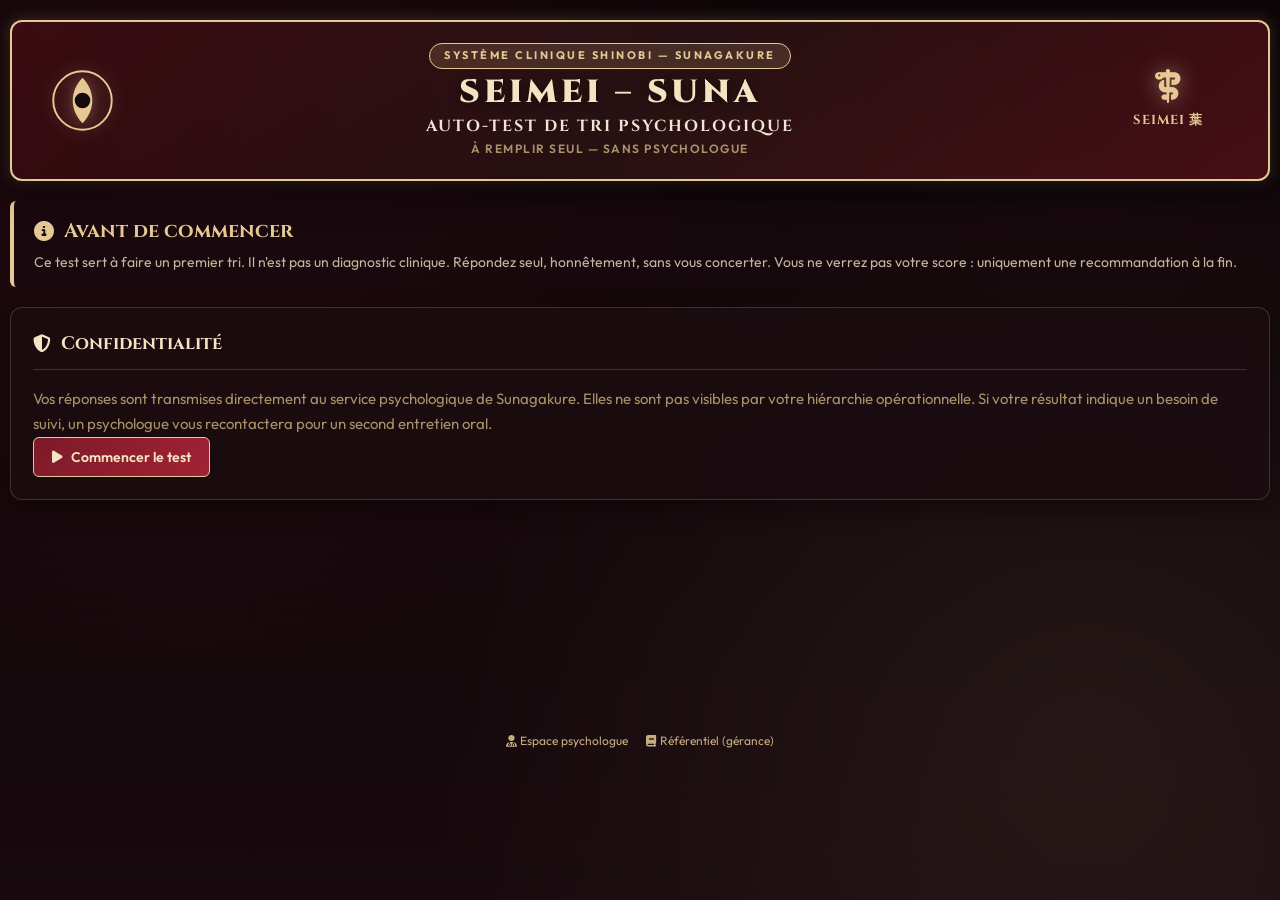
==== auto-test.html @ 380cca5c "Ajoute l'auto-test patient, l'historique base de données et le référentiel gérance Nouveau barème 6 " ====
<!DOCTYPE html>
<html lang="fr">
<head>
    <meta charset="UTF-8">
    <meta name="viewport" content="width=device-width, initial-scale=1.0">
    <title>SEIMEI - SUNA | Auto-test Psychologique</title>
    <meta name="description" content="Auto-test de tri psychologique — à remplir seul, sans psychologue, avant une éventuelle évaluation clinique complète.">

    <!-- Google Fonts -->
    <link rel="preconnect" href="https://fonts.googleapis.com">
    <link rel="preconnect" href="https://fonts.gstatic.com" crossorigin>
    <link href="https://fonts.googleapis.com/css2?family=Cinzel:wght@500;700;900&family=Outfit:wght@300;400;500;600;700&family=JetBrains+Mono:wght@400;600&display=swap" rel="stylesheet">

    <!-- FontAwesome for Icons -->
    <link rel="stylesheet" href="https://cdnjs.cloudflare.com/ajax/libs/font-awesome/6.4.0/css/all.min.css">

    <!-- App CSS -->
    <link rel="stylesheet" href="style.css">
</head>
<body>

    <div class="app-container">
        <!-- Top Institutional Header -->
        <header class="main-header" id="header">
            <div class="header-emblem left">
                <svg viewBox="0 0 100 100" class="emblem-svg">
                    <circle cx="50" cy="50" r="45" fill="none" stroke="currentColor" stroke-width="3"/>
                    <path d="M50 15 C 30 35, 30 65, 50 85 C 70 65, 70 35, 50 15 Z" fill="currentColor"/>
                    <circle cx="50" cy="50" r="12" fill="#14090c"/>
                </svg>
            </div>

            <div class="header-titles">
                <div class="badge-institutional">SYSTÈME CLINIQUE SHINOBI — SUNAGAKURE</div>
                <h1 class="header-main-title">SEIMEI – SUNA</h1>
                <h2 class="header-sub-title">AUTO-TEST DE TRI PSYCHOLOGIQUE</h2>
                <div class="header-subtitle-tag">À REMPLIR SEUL — SANS PSYCHOLOGUE</div>
            </div>

            <div class="header-emblem right">
                <i class="fa-solid fa-staff-snake medical-caduceus"></i>
                <span class="emblem-tag">SEIMEI 葉</span>
            </div>
        </header>

        <main class="content-area">

            <!-- ÉTAPE 0 : PRÉSENTATION -->
            <section id="at-step-intro" class="tab-pane active">
                <div class="pane-header">
                    <h2><i class="fa-solid fa-circle-info"></i> Avant de commencer</h2>
                    <p>Ce test sert à faire un premier tri. Il n'est pas un diagnostic clinique. Répondez seul, honnêtement, sans vous concerter. Vous ne verrez pas votre score : uniquement une recommandation à la fin.</p>
                </div>
                <div class="card card-glass">
                    <div class="card-title"><i class="fa-solid fa-shield-halved"></i> Confidentialité</div>
                    <p style="line-height:1.7; color: var(--sand-dim);">
                        Vos réponses sont transmises directement au service psychologique de Sunagakure. Elles ne sont
                        pas visibles par votre hiérarchie opérationnelle. Si votre résultat indique un besoin de suivi,
                        un psychologue vous recontactera pour un second entretien oral.
                    </p>
                    <button type="button" class="btn btn-primary margin-top-md" id="at-btn-start">
                        <i class="fa-solid fa-play"></i> Commencer le test
                    </button>
                </div>
            </section>

            <!-- ÉTAPE 1 : IDENTITÉ -->
            <section id="at-step-identity" class="tab-pane">
                <div class="pane-header">
                    <h2><i class="fa-solid fa-id-card"></i> Vos informations</h2>
                    <p>Ces informations permettent au service psychologique de vous recontacter si nécessaire.</p>
                </div>
                <div class="card card-glass">
                    <form id="at-form-identity" class="form-grid">
                        <div class="form-group">
                            <label for="at-name">Nom & Prénom du Shinobi <span class="required">*</span></label>
                            <input type="text" id="at-name" placeholder="Ex: Gaara du Désert" required>
                        </div>
                        <div class="form-group">
                            <label for="at-grade">Grade Actuel <span class="required">*</span></label>
                            <select id="at-grade" required>
                                <option value="Genin">Genin</option>
                                <option value="Genin Confirmé">Genin Confirmé</option>
                                <option value="Chunin" selected>Chunin</option>
                                <option value="Konin">Konin</option>
                                <option value="Tokubetsu Jonin">Tokubetsu Jonin</option>
                                <option value="Jonin">Jonin</option>
                            </select>
                        </div>
                        <div class="form-group">
                            <label for="at-age">Âge</label>
                            <input type="number" id="at-age" min="10" max="80" value="19">
                        </div>
                        <div class="form-group">
                            <label for="at-gender">Sexe</label>
                            <select id="at-gender">
                                <option value="M">Masculin (M)</option>
                                <option value="F">Féminin (F)</option>
                                <option value="Autre">Autre / Non spécifié</option>
                            </select>
                        </div>
                    </form>
                    <button type="button" class="btn btn-primary margin-top-md" id="at-btn-to-criteria">
                        <i class="fa-solid fa-arrow-right"></i> Continuer
                    </button>
                </div>
            </section>

            <!-- ÉTAPE 2 : CRITÈRES -->
            <section id="at-step-criteria" class="tab-pane">
                <div class="pane-header">
                    <h2><i class="fa-solid fa-list-check"></i> Auto-évaluation (1/2)</h2>
                    <p>Pour chaque point, choisissez l'appréciation qui vous correspond le mieux aujourd'hui. Il n'y a pas de bonne ou de mauvaise réponse.</p>
                </div>
                <div id="at-criteria-container"></div>
                <button type="button" class="btn btn-primary margin-top-md" id="at-btn-to-scenarios">
                    <i class="fa-solid fa-arrow-right"></i> Continuer
                </button>
            </section>

            <!-- ÉTAPE 3 : MISES EN SITUATION -->
            <section id="at-step-scenarios" class="tab-pane">
                <div class="pane-header">
                    <h2><i class="fa-solid fa-dice-d20"></i> Auto-évaluation (2/2)</h2>
                    <p>Lisez chaque situation puis notez comment vous pensez réagir : 0 (réaction que vous jugez mauvaise) à 3 (réaction que vous jugez adaptée).</p>
                </div>
                <div id="at-scenarios-container"></div>
                <button type="button" class="btn btn-primary margin-top-md" id="at-btn-submit">
                    <i class="fa-solid fa-paper-plane"></i> Terminer le test
                </button>
            </section>

            <!-- ÉTAPE 4 : RÉSULTAT (message uniquement, jamais le score) -->
            <section id="at-step-result" class="tab-pane">
                <div class="card card-glass" style="text-align:center; padding: 40px 24px;">
                    <i class="fa-solid fa-circle-check" style="font-size: 42px; color: var(--sand-primary); margin-bottom: 16px;"></i>
                    <h2 id="at-result-title" style="margin-bottom: 14px;">Test terminé</h2>
                    <p id="at-result-message" style="font-size: 16px; line-height: 1.7; color: var(--sand-light); max-width: 560px; margin: 0 auto;"></p>
                    <p style="margin-top: 24px; font-size: 12px; color: var(--sand-dim);">Merci d'avoir complété ce test. Vos réponses ont été transmises au service psychologique.</p>
                </div>
            </section>

        </main>

        <div class="footer-links">
            <a href="index.html"><i class="fa-solid fa-user-doctor"></i> Espace psychologue</a>
            <a href="referentiel.html"><i class="fa-solid fa-book"></i> Référentiel (gérance)</a>
        </div>
    </div>

    <script src="supabase.js"></script>
    <script src="config.js"></script>
    <script src="data.js"></script>
    <script src="scenarios.js"></script>
    <script src="auto-test.js"></script>
</body>
</html>
---- style.css ----
/* ==========================================================================
   SEIMEI - SUNA: RÉFÉRENTIEL CLINIQUE D'ÉVALUATION PSYCHOLOGIQUE AU COMBAT
   Design System & Styling (Updated with Inline Input Box for Criteria)
   ========================================================================== */

:root {
    /* Color Palette */
    --bg-main: #0e0608;
    --bg-card: rgba(28, 12, 17, 0.85);
    --bg-card-hover: rgba(42, 18, 26, 0.9);
    --border-color: rgba(230, 200, 148, 0.2);
    --border-color-gold: rgba(230, 200, 148, 0.5);
    
    --burgundy-dark: #2a090e;
    --burgundy-mid: #4a1019;
    --burgundy-bright: #7c1a29;
    
    --sand-primary: #e6c894;
    --sand-light: #f5e4c4;
    --sand-dim: #a89169;
    
    --status-green: #2ecc71;
    --status-yellow: #f1c40f;
    --status-orange: #e67e22;
    --status-red: #e74c3c;
    --status-darkred: #900c3f;

    --text-primary: #f0e6d8;
    --text-secondary: #c5b49e;
    --text-muted: #857463;

    /* Fonts */
    --font-heading: 'Cinzel', serif;
    --font-body: 'Outfit', sans-serif;
    --font-mono: 'JetBrains Mono', monospace;

    /* Shadows & Effects */
    --glow-gold: 0 0 15px rgba(230, 200, 148, 0.25);
    --glow-red: 0 0 15px rgba(124, 26, 41, 0.4);
    --glass-blur: blur(12px);
    --transition-fast: 0.25s cubic-bezier(0.4, 0, 0.2, 1);
}

/* Reset & Global Settings */
*, *::before, *::after {
    box-sizing: border-box;
    margin: 0;
    padding: 0;
}

body {
    background-color: var(--bg-main);
    background-image: 
        radial-gradient(circle at 15% 15%, rgba(124, 26, 41, 0.15) 0%, transparent 45%),
        radial-gradient(circle at 85% 85%, rgba(230, 200, 148, 0.08) 0%, transparent 50%),
        linear-gradient(180deg, #0e0608 0%, #17090d 100%);
    background-attachment: fixed;
    color: var(--text-primary);
    font-family: var(--font-body);
    font-size: 15px;
    line-height: 1.6;
    min-height: 100vh;
    padding: 20px 10px;
}

.app-container {
    max-width: 1350px;
    margin: 0 auto;
    display: flex;
    flex-direction: column;
    gap: 20px;
}

/* Institutional Header */
.main-header {
    background: linear-gradient(135deg, #380a10 0%, #1d070b 50%, #450d14 100%);
    border: 2px solid var(--sand-primary);
    border-radius: 12px;
    padding: 20px 30px;
    display: grid;
    grid-template-columns: 80px 1fr 140px;
    align-items: center;
    gap: 20px;
    box-shadow: 0 10px 30px rgba(0, 0, 0, 0.6), var(--glow-gold);
    position: relative;
    overflow: hidden;
}

.main-header::before {
    content: '';
    position: absolute;
    top: -50%;
    left: -50%;
    width: 200%;
    height: 200%;
    background: radial-gradient(circle, rgba(230, 200, 148, 0.05) 0%, transparent 60%);
    pointer-events: none;
}

.header-emblem.left {
    display: flex;
    justify-content: center;
    align-items: center;
    color: var(--sand-primary);
}

.emblem-svg {
    width: 65px;
    height: 65px;
    filter: drop-shadow(0 0 8px rgba(230, 200, 148, 0.4));
}

.header-titles {
    text-align: center;
}

.badge-institutional {
    display: inline-block;
    background: rgba(230, 200, 148, 0.15);
    border: 1px solid var(--sand-primary);
    color: var(--sand-primary);
    font-size: 11px;
    font-weight: 700;
    letter-spacing: 2.5px;
    padding: 3px 14px;
    border-radius: 20px;
    margin-bottom: 6px;
    text-transform: uppercase;
}

.header-main-title {
    font-family: var(--font-heading);
    font-size: 32px;
    font-weight: 900;
    color: var(--sand-light);
    letter-spacing: 4px;
    line-height: 1.1;
    text-shadow: 0 2px 8px rgba(0, 0, 0, 0.8);
}

.header-sub-title {
    font-family: var(--font-heading);
    font-size: 16px;
    font-weight: 700;
    color: var(--text-primary);
    letter-spacing: 2px;
    margin-top: 4px;
}

.header-subtitle-tag {
    font-size: 12px;
    font-weight: 600;
    color: var(--sand-dim);
    letter-spacing: 1.5px;
    text-transform: uppercase;
}

.header-emblem.right {
    display: flex;
    flex-direction: column;
    align-items: center;
    gap: 6px;
    color: var(--sand-primary);
}

.medical-caduceus {
    font-size: 34px;
    filter: drop-shadow(0 0 10px rgba(230, 200, 148, 0.5));
}

.emblem-tag {
    font-family: var(--font-heading);
    font-size: 13px;
    font-weight: 700;
    letter-spacing: 1px;
}

/* Navigation Tabs */
.nav-tabs {
    display: flex;
    flex-wrap: wrap;
    gap: 10px;
    background: rgba(20, 8, 12, 0.8);
    padding: 10px;
    border-radius: 10px;
    border: 1px solid var(--border-color);
}

.nav-btn {
    flex: 1;
    min-width: 140px;
    background: rgba(42, 16, 23, 0.6);
    border: 1px solid var(--border-color);
    color: var(--text-secondary);
    padding: 12px 14px;
    border-radius: 8px;
    font-family: var(--font-body);
    font-size: 14px;
    font-weight: 600;
    cursor: pointer;
    display: flex;
    align-items: center;
    justify-content: center;
    gap: 8px;
    transition: var(--transition-fast);
}

.nav-btn:hover {
    background: rgba(124, 26, 41, 0.4);
    color: var(--sand-light);
    border-color: var(--sand-primary);
}

.nav-btn.active {
    background: linear-gradient(135deg, var(--burgundy-bright) 0%, var(--burgundy-mid) 100%);
    color: var(--sand-light);
    border-color: var(--sand-primary);
    box-shadow: var(--glow-red);
}

.nav-btn.highlight-tab {
    border-color: var(--sand-primary);
    background: rgba(230, 200, 148, 0.1);
}

/* Content Pane Management */
.content-area {
    min-height: 500px;
}

.tab-pane {
    display: none;
    flex-direction: column;
    gap: 20px;
    animation: fadeIn 0.3s ease-in-out;
}

.tab-pane.active {
    display: flex;
}

@keyframes fadeIn {
    from { opacity: 0; transform: translateY(8px); }
    to { opacity: 1; transform: translateY(0); }
}

.pane-header {
    background: rgba(24, 9, 13, 0.7);
    border-left: 4px solid var(--sand-primary);
    padding: 14px 20px;
    border-radius: 6px;
}

.pane-header h2 {
    font-family: var(--font-heading);
    font-size: 20px;
    color: var(--sand-primary);
    display: flex;
    align-items: center;
    gap: 10px;
}

.pane-header p {
    font-size: 14px;
    color: var(--text-secondary);
    margin-top: 4px;
}

/* Cards & Layout Grid */
.card {
    background: var(--bg-card);
    backdrop-filter: var(--glass-blur);
    border: 1px solid var(--border-color);
    border-radius: 12px;
    padding: 22px;
    box-shadow: 0 8px 24px rgba(0, 0, 0, 0.4);
    transition: var(--transition-fast);
}

.card:hover {
    border-color: rgba(230, 200, 148, 0.35);
}

.card-title {
    font-family: var(--font-heading);
    font-size: 18px;
    font-weight: 700;
    color: var(--sand-light);
    border-bottom: 1px solid var(--border-color);
    padding-bottom: 10px;
    margin-bottom: 16px;
    display: flex;
    align-items: center;
    gap: 10px;
}

.grid-2col {
    display: grid;
    grid-template-columns: 1fr 1fr;
    gap: 20px;
}

.grid-2col-unequal {
    display: grid;
    grid-template-columns: 380px 1fr;
    gap: 20px;
}

@media (max-width: 992px) {
    .grid-2col, .grid-2col-unequal {
        grid-template-columns: 1fr;
    }
    .main-header {
        grid-template-columns: 1fr;
        text-align: center;
    }
    .header-emblem.left, .header-emblem.right {
        display: none;
    }
}

/* Forms Styling */
.form-grid {
    display: grid;
    grid-template-columns: 1fr 1fr;
    gap: 16px;
}

.form-group {
    display: flex;
    flex-direction: column;
    gap: 6px;
}

.form-group.full-width {
    grid-column: span 2;
}

label {
    font-size: 13px;
    font-weight: 600;
    color: var(--sand-primary);
    text-transform: uppercase;
    letter-spacing: 0.5px;
}

.required {
    color: var(--status-red);
}

input[type="text"],
input[type="number"],
input[type="date"],
select,
textarea {
    background: rgba(14, 6, 8, 0.8);
    border: 1px solid var(--border-color);
    border-radius: 6px;
    color: var(--text-primary);
    padding: 10px 14px;
    font-family: var(--font-body);
    font-size: 14px;
    outline: none;
    transition: var(--transition-fast);
}

input:focus, select:focus, textarea:focus {
    border-color: var(--sand-primary);
    box-shadow: 0 0 10px rgba(230, 200, 148, 0.2);
}

/* Custom Checkboxes */
.qualitative-list {
    display: flex;
    flex-direction: column;
    gap: 12px;
    margin: 16px 0;
}

.check-container {
    display: flex;
    align-items: center;
    position: relative;
    padding-left: 32px;
    cursor: pointer;
    font-size: 14px;
    user-select: none;
    color: var(--text-primary);
}

.check-container input {
    position: absolute;
    opacity: 0;
    cursor: pointer;
    height: 0;
    width: 0;
}

.checkmark {
    position: absolute;
    top: 2px;
    left: 0;
    height: 20px;
    width: 20px;
    background-color: rgba(14, 6, 8, 0.8);
    border: 1px solid var(--sand-dim);
    border-radius: 4px;
    transition: var(--transition-fast);
}

.check-container:hover input ~ .checkmark {
    border-color: var(--sand-primary);
}

.check-container input:checked ~ .checkmark {
    background-color: var(--burgundy-bright);
    border-color: var(--sand-primary);
}

.checkmark:after {
    content: "";
    position: absolute;
    display: none;
    left: 6px;
    top: 2px;
    width: 5px;
    height: 10px;
    border: solid var(--sand-light);
    border-width: 0 2px 2px 0;
    transform: rotate(45deg);
}

.check-container input:checked ~ .checkmark:after {
    display: block;
}

/* Alert Boxes */
.alert {
    display: flex;
    align-items: flex-start;
    gap: 12px;
    padding: 12px 16px;
    border-radius: 8px;
    font-size: 13px;
    margin-top: 14px;
}

.alert-info {
    background: rgba(230, 200, 148, 0.1);
    border: 1px solid var(--sand-primary);
    color: var(--sand-light);
}

/* Scenario Cards & Generator */
.generator-toolbar {
    display: flex;
    justify-content: space-between;
    align-items: center;
    flex-wrap: wrap;
    gap: 14px;
}

.toolbar-actions {
    display: flex;
    align-items: center;
    gap: 12px;
}

.btn {
    padding: 10px 18px;
    border-radius: 6px;
    font-family: var(--font-body);
    font-weight: 600;
    font-size: 14px;
    cursor: pointer;
    display: inline-flex;
    align-items: center;
    gap: 8px;
    border: none;
    transition: var(--transition-fast);
}

.btn-primary {
    background: linear-gradient(135deg, var(--burgundy-bright) 0%, #a22234 100%);
    color: var(--sand-light);
    border: 1px solid var(--sand-primary);
}

.btn-primary:hover {
    background: linear-gradient(135deg, #a22234 0%, var(--burgundy-bright) 100%);
    box-shadow: var(--glow-red);
}

.btn-secondary {
    background: rgba(230, 200, 148, 0.15);
    color: var(--sand-light);
    border: 1px solid var(--sand-primary);
}

.btn-secondary:hover {
    background: rgba(230, 200, 148, 0.3);
}

.btn-danger {
    background: rgba(231, 76, 60, 0.2);
    color: #ff8a80;
    border: 1px solid var(--status-red);
}

.btn-danger:hover {
    background: rgba(231, 76, 60, 0.4);
}

.count-badge {
    background: rgba(14, 6, 8, 0.8);
    border: 1px solid var(--border-color);
    padding: 6px 12px;
    border-radius: 20px;
    font-size: 12px;
    color: var(--sand-primary);
    font-weight: 600;
}

.scenarios-grid {
    display: grid;
    grid-template-columns: repeat(auto-fit, minmax(340px, 1fr));
    gap: 20px;
}

.scenario-card {
    background: var(--bg-card);
    border: 1px solid var(--border-color);
    border-radius: 10px;
    padding: 20px;
    display: flex;
    flex-direction: column;
    justify-content: space-between;
    gap: 14px;
    position: relative;
    overflow: hidden;
}

.scenario-card::before {
    content: '';
    position: absolute;
    top: 0;
    left: 0;
    width: 4px;
    height: 100%;
    background: var(--sand-primary);
}

.scenario-category {
    display: inline-block;
    font-size: 11px;
    font-weight: 700;
    color: var(--sand-primary);
    text-transform: uppercase;
    letter-spacing: 1px;
    background: rgba(230, 200, 148, 0.1);
    padding: 3px 10px;
    border-radius: 4px;
    align-self: flex-start;
}

.scenario-title {
    font-family: var(--font-heading);
    font-size: 17px;
    color: var(--sand-light);
}

.scenario-desc {
    font-size: 14px;
    color: var(--text-secondary);
    line-height: 1.5;
}

.scenario-eval-tips {
    background: rgba(14, 6, 8, 0.6);
    border-left: 3px solid var(--sand-dim);
    padding: 8px 12px;
    font-size: 12px;
    color: var(--text-muted);
    border-radius: 0 4px 4px 0;
}

/* Criteria Rating Cards (Section 2) */
.score-summary-bar {
    display: flex;
    align-items: center;
    justify-content: space-between;
    gap: 20px;
    padding: 16px 24px;
}

.summary-metric {
    display: flex;
    flex-direction: column;
}

.summary-metric .label {
    font-size: 12px;
    color: var(--text-muted);
    text-transform: uppercase;
}

.summary-metric .value {
    font-family: var(--font-heading);
    font-size: 24px;
    font-weight: 700;
    color: var(--sand-primary);
}

.progress-bar-container {
    flex: 1;
    height: 12px;
    background: rgba(14, 6, 8, 0.8);
    border-radius: 6px;
    overflow: hidden;
    border: 1px solid var(--border-color);
}

.progress-bar-fill {
    height: 100%;
    background: linear-gradient(90deg, var(--burgundy-bright) 0%, var(--sand-primary) 100%);
    transition: width 0.4s ease;
}

.criteria-container {
    display: flex;
    flex-direction: column;
    gap: 16px;
}

.criterion-card {
    background: var(--bg-card);
    border: 1px solid var(--border-color);
    border-radius: 10px;
    padding: 18px 22px;
    display: flex;
    flex-direction: column;
    gap: 14px;
}

.criterion-header {
    display: flex;
    justify-content: space-between;
    align-items: flex-start;
    gap: 14px;
}

.criterion-number-title {
    display: flex;
    align-items: center;
    gap: 12px;
}

.criterion-num {
    background: var(--burgundy-mid);
    color: var(--sand-primary);
    border: 1px solid var(--sand-primary);
    width: 32px;
    height: 32px;
    border-radius: 50%;
    display: flex;
    align-items: center;
    justify-content: center;
    font-weight: 700;
    font-size: 14px;
}

.criterion-name {
    font-family: var(--font-heading);
    font-size: 16px;
    color: var(--sand-light);
}

.criterion-desc {
    font-size: 13px;
    color: var(--text-secondary);
}

.criterion-rating-buttons {
    display: flex;
    gap: 8px;
    align-items: flex-center;
    flex-wrap: wrap;
}

.rate-btn {
    flex: 1;
    min-width: 80px;
    padding: 8px 10px;
    background: rgba(14, 6, 8, 0.7);
    border: 1px solid var(--border-color);
    border-radius: 6px;
    color: var(--text-secondary);
    font-size: 12px;
    font-weight: 600;
    cursor: pointer;
    display: flex;
    flex-direction: column;
    align-items: center;
    gap: 2px;
    transition: var(--transition-fast);
}

.rate-btn .pts {
    font-size: 11px;
    color: var(--text-muted);
}

.rate-btn:hover {
    border-color: var(--sand-primary);
    color: var(--sand-light);
}

.rate-btn.selected[data-pts="10"] {
    background: rgba(46, 204, 113, 0.3);
    border-color: var(--status-green);
    color: #abebc6;
}

.rate-btn.selected[data-pts="5"] {
    background: rgba(52, 152, 219, 0.25);
    border-color: #3498db;
    color: #aed6f1;
}

.rate-btn.selected[data-pts="0"] {
    background: rgba(241, 196, 15, 0.25);
    border-color: var(--status-yellow);
    color: #fef9e7;
}

.rate-btn.selected[data-pts="-5"] {
    background: rgba(230, 126, 34, 0.25);
    border-color: var(--status-orange);
    color: #edbb99;
}

.rate-btn.selected[data-pts="-10"] {
    background: rgba(231, 76, 60, 0.3);
    border-color: var(--status-red);
    color: #f9ebea;
}

/* Direct Inline Input Box ("Case à remplir") */
.criterion-input-box-wrapper {
    display: flex;
    flex-direction: column;
    gap: 4px;
    background: rgba(14, 6, 8, 0.9);
    border: 1px solid var(--sand-primary);
    padding: 6px 10px;
    border-radius: 8px;
    box-shadow: 0 0 10px rgba(230, 200, 148, 0.15);
}

.criterion-input-group {
    display: flex;
    align-items: center;
    gap: 4px;
}

.criterion-direct-input {
    width: 60px;
    background: rgba(230, 200, 148, 0.1) !important;
    border: 1px solid var(--sand-primary) !important;
    border-radius: 4px;
    color: var(--sand-light) !important;
    font-weight: 700;
    font-size: 15px;
    text-align: center;
    padding: 4px 6px !important;
}

.criterion-direct-input:focus {
    background: rgba(230, 200, 148, 0.25) !important;
    box-shadow: 0 0 8px rgba(230, 200, 148, 0.5);
}

/* Section 4 & 5: Diagnostics (Malus) & Bonus */
.text-danger { color: #ff6b6b !important; }
.text-success { color: #51cf66 !important; }

.diag-cat-title {
    font-size: 13px;
    font-weight: 700;
    letter-spacing: 0.5px;
    margin: 14px 0 8px 0;
    display: flex;
    align-items: center;
    gap: 8px;
}

.cat-light { color: #ffb74d; }
.cat-moderate { color: #ff8a65; }
.cat-severe { color: #e57373; }

.diag-options {
    display: flex;
    flex-wrap: wrap;
    gap: 8px;
}

.diag-pill {
    padding: 6px 12px;
    background: rgba(14, 6, 8, 0.7);
    border: 1px solid var(--border-color);
    border-radius: 20px;
    font-size: 13px;
    color: var(--text-secondary);
    cursor: pointer;
    user-select: none;
    transition: var(--transition-fast);
}

.diag-pill:hover {
    border-color: var(--status-red);
    color: var(--text-primary);
}

.diag-pill.selected {
    background: rgba(217, 83, 79, 0.3);
    border-color: var(--status-red);
    color: #ffcdd2;
    box-shadow: 0 0 8px rgba(217, 83, 79, 0.3);
}

.bonus-options-list {
    display: flex;
    flex-direction: column;
    gap: 10px;
    margin-top: 14px;
}

.bonus-pill {
    padding: 10px 14px;
    background: rgba(14, 6, 8, 0.7);
    border: 1px solid var(--border-color);
    border-radius: 8px;
    font-size: 14px;
    color: var(--text-secondary);
    cursor: pointer;
    display: flex;
    align-items: center;
    justify-content: space-between;
    transition: var(--transition-fast);
}

.bonus-pill:hover {
    border-color: var(--status-green);
    color: var(--text-primary);
}

.bonus-pill.selected {
    background: rgba(46, 204, 113, 0.2);
    border-color: var(--status-green);
    color: #abebc6;
}

.malus-total-badge, .bonus-total-badge {
    margin-top: 14px;
    background: rgba(14, 6, 8, 0.8);
    border: 1px solid var(--border-color);
    padding: 10px;
    border-radius: 6px;
    font-weight: 700;
    text-align: center;
}

.highlight-neg { color: #ff6b6b; font-size: 16px; }
.highlight-pos { color: #51cf66; font-size: 16px; }

/* Score Gauge & Breakdown (Tab 5) */
.gauge-wrapper {
    display: flex;
    justify-content: center;
    align-items: center;
    margin: 20px 0;
}

.score-circle {
    width: 170px;
    height: 170px;
    border-radius: 50%;
    background: radial-gradient(circle, #2a090e 0%, #150608 100%);
    border: 6px solid var(--sand-primary);
    display: flex;
    flex-direction: column;
    align-items: center;
    justify-content: center;
    box-shadow: var(--glow-gold), inset 0 0 20px rgba(0, 0, 0, 0.8);
}

.score-number {
    font-family: var(--font-heading);
    font-size: 48px;
    font-weight: 900;
    color: var(--sand-light);
    line-height: 1;
}

.score-max {
    font-size: 14px;
    color: var(--sand-dim);
    font-weight: 600;
}

.math-breakdown-box {
    display: flex;
    flex-direction: column;
    gap: 10px;
    background: rgba(14, 6, 8, 0.6);
    border-radius: 8px;
    padding: 14px 18px;
    margin-top: 14px;
}

.math-row {
    display: flex;
    justify-content: space-between;
    font-size: 13px;
}

.math-total {
    border-top: 1px solid var(--border-color);
    padding-top: 8px;
    font-weight: 700;
    font-size: 15px;
    color: var(--sand-primary);
}

/* Decision Outcome Display */
.decision-status-badge {
    display: inline-block;
    padding: 10px 24px;
    border-radius: 30px;
    font-family: var(--font-heading);
    font-size: 18px;
    font-weight: 700;
    letter-spacing: 1.5px;
    text-transform: uppercase;
    margin-bottom: 16px;
}

.status-maintien, .dec-maintien {
    background: rgba(46, 204, 113, 0.25);
    border: 2px solid var(--status-green);
    color: #abebc6;
    box-shadow: 0 0 15px rgba(46, 204, 113, 0.3);
}

.status-recommandations, .dec-recommandations {
    background: rgba(46, 204, 113, 0.14);
    border: 2px solid #58d68d;
    color: #d4efdf;
}

.status-restrictions, .dec-restrictions {
    background: rgba(241, 196, 15, 0.25);
    border: 2px solid var(--status-yellow);
    color: #fef9e7;
}

.status-suivi-renforce, .dec-suivi-renforce {
    background: rgba(230, 126, 34, 0.25);
    border: 2px solid var(--status-orange);
    color: #edbb99;
}

.status-suspension, .dec-suspension {
    background: rgba(231, 76, 60, 0.22);
    border: 2px solid var(--status-red);
    color: #f9ebea;
}

.status-retrogradation, .dec-retrogradation {
    background: rgba(20, 9, 12, 0.55);
    border: 2px solid #3d0c11;
    color: #f9ebea;
    box-shadow: 0 0 15px rgba(61, 12, 17, 0.5);
}

.thresholds-reference-table ul {
    list-style: none;
    display: flex;
    flex-direction: column;
    gap: 8px;
}

.thresholds-reference-table li {
    padding: 8px 12px;
    border-radius: 6px;
    background: rgba(14, 6, 8, 0.6);
    font-size: 13px;
    display: flex;
    align-items: center;
    gap: 12px;
}

.range-tag {
    font-family: var(--font-mono);
    font-size: 12px;
    font-weight: 700;
    padding: 2px 8px;
    border-radius: 4px;
    background: rgba(230, 200, 148, 0.15);
    color: var(--sand-primary);
    min-width: 80px;
    text-align: center;
}

/* Report & Switcher Styling (Tab 6) */
.report-controls {
    display: flex;
    justify-content: space-between;
    align-items: center;
    flex-wrap: wrap;
    gap: 16px;
}

.view-switcher-toggle {
    display: flex;
    align-items: center;
    gap: 12px;
}

.switch-label {
    font-size: 13px;
    font-weight: 600;
    color: var(--sand-primary);
}

/* Toggle Switch */
.switch {
    position: relative;
    display: inline-block;
    width: 52px;
    height: 26px;
}

.switch input { opacity: 0; width: 0; height: 0; }

.slider {
    position: absolute;
    cursor: pointer;
    top: 0; left: 0; right: 0; bottom: 0;
    background-color: var(--burgundy-mid);
    border: 1px solid var(--sand-primary);
    transition: .3s;
    border-radius: 26px;
}

.slider:before {
    position: absolute;
    content: "";
    height: 18px;
    width: 18px;
    left: 3px;
    bottom: 3px;
    background-color: var(--sand-light);
    transition: .3s;
    border-radius: 50%;
}

input:checked + .slider {
    background-color: #7c1a29;
}

input:checked + .slider:before {
    transform: translateX(26px);
}

/* Printable Document Rendering */
.printable-document-wrapper {
    background: #fdfaf3;
    color: #1a1a1a;
    border: 2px solid #3d0c11;
    border-radius: 8px;
    padding: 40px;
    box-shadow: 0 10px 40px rgba(0, 0, 0, 0.8);
    font-family: 'Times New Roman', serif;
}

.doc-header {
    border-bottom: 2px solid #3d0c11;
    padding-bottom: 16px;
    margin-bottom: 24px;
    display: flex;
    justify-content: space-between;
    align-items: center;
}

.doc-header h2 {
    font-family: var(--font-heading);
    font-size: 22px;
    color: #3d0c11;
    margin-bottom: 4px;
}

.doc-confidential-stamp {
    border: 2px solid #900c3f;
    color: #900c3f;
    padding: 6px 14px;
    font-weight: 700;
    letter-spacing: 2px;
    text-transform: uppercase;
    font-size: 13px;
}

.doc-shinobi-stamp {
    border: 2px solid #2d8a6e;
    color: #2d8a6e;
    padding: 6px 14px;
    font-weight: 700;
    letter-spacing: 2px;
    text-transform: uppercase;
    font-size: 13px;
}

.doc-grid-info {
    display: grid;
    grid-template-columns: repeat(3, 1fr);
    gap: 12px;
    background: #f4ede0;
    padding: 14px;
    border-radius: 6px;
    margin-bottom: 20px;
    font-size: 14px;
}

.doc-section {
    margin-bottom: 24px;
}

.doc-section-title {
    font-family: var(--font-heading);
    font-size: 16px;
    color: #3d0c11;
    border-bottom: 1px solid #3d0c11;
    padding-bottom: 4px;
    margin-bottom: 10px;
    text-transform: uppercase;
}

.doc-table {
    width: 100%;
    border-collapse: collapse;
    margin-top: 10px;
    font-size: 13px;
}

.doc-table th, .doc-table td {
    border: 1px solid #ccc;
    padding: 8px 10px;
    text-align: left;
}

.doc-table th {
    background: #e9decb;
    color: #3d0c11;
    font-weight: 700;
}

/* History Table Styling */
.history-toolbar {
    display: flex;
    justify-content: space-between;
    gap: 14px;
}

.history-toolbar input {
    flex: 1;
}

.history-table {
    width: 100%;
    border-collapse: collapse;
    font-size: 14px;
}

.history-table th, .history-table td {
    padding: 12px 14px;
    border-bottom: 1px solid var(--border-color);
    text-align: left;
}

.history-table th {
    background: rgba(14, 6, 8, 0.8);
    color: var(--sand-primary);
    font-family: var(--font-heading);
    font-size: 13px;
}

/* Modal Overlay */
.modal-overlay {
    position: fixed;
    top: 0; left: 0; width: 100%; height: 100%;
    background: rgba(0, 0, 0, 0.8);
    backdrop-filter: var(--glass-blur);
    display: flex;
    align-items: center;
    justify-content: center;
    z-index: 1000;
}

.modal-overlay.hidden { display: none; }

.modal-content {
    width: 90%;
    max-width: 550px;
}

.modal-header {
    display: flex;
    justify-content: space-between;
    align-items: center;
    border-bottom: 1px solid var(--border-color);
    padding-bottom: 12px;
    margin-bottom: 16px;
}

.modal-header h3 {
    font-family: var(--font-heading);
    color: var(--sand-primary);
}

.btn-close {
    background: none;
    border: none;
    color: var(--text-muted);
    font-size: 24px;
    cursor: pointer;
}

.modal-footer {
    display: flex;
    justify-content: flex-end;
    gap: 10px;
    margin-top: 20px;
}

/* Print Optimization */
@media print {
    body {
        background: none !important;
        color: #000 !important;
        padding: 0 !important;
    }
    .main-header, .nav-tabs, .pane-header, .report-controls, .main-footer {
        display: none !important;
    }
    .app-container {
        max-width: 100% !important;
    }
    .tab-pane {
        display: none !important;
    }
    #tab-rapport {
        display: block !important;
    }
    .printable-document-wrapper {
        border: none !important;
        box-shadow: none !important;
        padding: 0 !important;
    }
}

/* ==========================================================================
   BARÈME OFFICIEL /52 — échelle 0-5, mises en situation, première impression
   ========================================================================== */

/* Échelle d'appréciation par critère (6 niveaux) */
.rate-btn.lvl-excellent.selected { border-color: var(--status-green); background: rgba(46, 160, 87, .18); }
.rate-btn.lvl-bon.selected       { border-color: #7fb069; background: rgba(127, 176, 105, .18); }
.rate-btn.lvl-moyen.selected     { border-color: var(--status-yellow); background: rgba(212, 160, 23, .18); }
.rate-btn.lvl-fragile.selected   { border-color: var(--status-orange); background: rgba(214, 122, 41, .18); }
.rate-btn.lvl-critique.selected  { border-color: var(--status-red); background: rgba(190, 60, 50, .18); }
.rate-btn.lvl-inapte.selected    { border-color: var(--status-darkred); background: rgba(120, 30, 30, .25); }

/* Notation des mises en situation (0 à 3) */
.scenario-scoring {
    display: flex; align-items: center; justify-content: space-between;
    gap: 12px; flex-wrap: wrap; margin-top: 12px; padding-top: 12px;
    border-top: 1px dashed rgba(212, 175, 122, .25);
}
.scenario-scoring-label { font-size: 12px; text-transform: uppercase; letter-spacing: .5px; color: var(--sand-primary); font-weight: 600; }
.scenario-rate-group { display: flex; align-items: center; gap: 6px; }
.scenario-rate-btn {
    width: 34px; height: 34px; border-radius: 8px; cursor: pointer;
    font-family: inherit; font-weight: 700; font-size: 14px;
    background: rgba(0, 0, 0, .25); color: var(--sand-light);
    border: 1px solid rgba(212, 175, 122, .3); transition: .15s;
}
.scenario-rate-btn:hover { border-color: var(--sand-primary); }
.scenario-rate-btn.selected { background: var(--sand-primary); color: #14090c; border-color: var(--sand-primary); }
.scenario-rate-max { font-size: 12px; color: var(--sand-dim); margin-left: 2px; }
.scenario-expected {
    margin-top: 10px; padding: 10px 12px; border-radius: 8px; font-size: 13px; line-height: 1.55;
    background: rgba(46, 160, 87, .08); border-left: 3px solid var(--status-green);
}

/* Première impression clinique (-1 / 0 / +1) */
.impression-box {
    margin-top: 14px; padding: 14px; border-radius: 10px;
    background: rgba(0, 0, 0, .2); border: 1px solid rgba(212, 175, 122, .25);
}
.impression-label { font-size: 13px; font-weight: 600; color: var(--sand-primary); text-transform: uppercase; letter-spacing: .5px; }
.impression-hint { display: block; font-size: 11px; font-weight: 400; text-transform: none; letter-spacing: 0; color: var(--sand-dim); margin-top: 3px; }
.impression-buttons { display: flex; gap: 10px; margin-top: 10px; }
.impression-btn {
    flex: 1; padding: 10px 6px; border-radius: 8px; cursor: pointer; font-family: inherit;
    display: flex; flex-direction: column; align-items: center; gap: 2px;
    background: rgba(0, 0, 0, .25); color: var(--sand-light);
    border: 1px solid rgba(212, 175, 122, .3); transition: .15s;
}
.impression-btn strong { font-size: 17px; }
.impression-btn span { font-size: 11px; opacity: .8; }
.impression-btn:hover { border-color: var(--sand-primary); }
.impression-btn.imp-neg.selected     { border-color: var(--status-red); background: rgba(190, 60, 50, .2); }
.impression-btn.imp-neutral.selected { border-color: var(--sand-primary); background: rgba(212, 175, 122, .18); }
.impression-btn.imp-pos.selected     { border-color: var(--status-green); background: rgba(46, 160, 87, .2); }

/* ==========================================================================
   ANNUAIRE DES PATIENTS
   ========================================================================== */
.patients-toolbar { display: flex; flex-wrap: wrap; gap: 10px; margin-bottom: 14px; }
.patients-toolbar input[type="text"] { flex: 2 1 220px; min-width: 0; }
.patients-toolbar select { flex: 1 1 160px; min-width: 0; }
.patients-status {
    font-size: 13px; color: var(--sand-dim); padding: 8px 12px; margin-bottom: 12px;
    border-radius: 8px; background: rgba(0, 0, 0, .2);
    border-left: 3px solid var(--sand-primary);
}
.patients-status strong { color: var(--sand-primary); }
.patients-grid {
    display: grid; grid-template-columns: repeat(auto-fill, minmax(280px, 1fr));
    gap: 12px; max-height: 620px; overflow-y: auto; padding-right: 4px;
}
.dossiers-empty { grid-column: 1 / -1; padding: 20px; text-align: center; color: var(--sand-dim); font-style: italic; }

.dossier-card {
    padding: 14px; border-radius: 10px;
    background: rgba(0, 0, 0, .25); border: 1px solid rgba(212, 175, 122, .25);
    transition: .15s; display: flex; flex-direction: column; gap: 6px;
}
.dossier-card:hover { border-color: var(--sand-primary); background: rgba(0, 0, 0, .35); }
.dossier-head { display: flex; justify-content: space-between; align-items: flex-start; gap: 8px; flex-wrap: wrap; }
.dossier-name { font-weight: 700; font-size: 15px; color: var(--sand-light); }
.dossier-score { font-size: 12px; font-weight: 700; padding: 3px 9px; border-radius: 12px; white-space: nowrap; }
.dossier-decision { font-size: 12px; font-weight: 600; padding: 3px 9px; border-radius: 6px; align-self: flex-start; }
.dossier-meta { font-size: 12px; color: var(--sand-dim); }
.dossier-actions { margin-top: 6px; }
.dossier-actions .btn { font-size: 12px; padding: 7px 14px; }

/* Modal de détail d'un dossier */
.dossier-modal {
    display: none; position: fixed; inset: 0; z-index: 200;
    background: rgba(0, 0, 0, .65); backdrop-filter: blur(3px);
    align-items: center; justify-content: center; padding: 20px;
}
.dossier-modal.open { display: flex; }
.dossier-modal-panel {
    background: var(--bg-secondary, #1c1210); border: 1px solid rgba(212, 175, 122, .35);
    border-radius: 12px; max-width: 640px; width: 100%; max-height: 86vh;
    overflow-y: auto; padding: 22px;
}
.dossier-modal-head { display: flex; justify-content: space-between; align-items: center; margin-bottom: 14px; gap: 10px; }
.dossier-modal-head h3 { font-size: 17px; color: var(--sand-light); }
.dossier-modal-close {
    background: transparent; border: 1px solid rgba(212, 175, 122, .35); color: var(--sand-primary);
    border-radius: 8px; width: 32px; height: 32px; cursor: pointer; flex-shrink: 0;
}
.dossier-modal-close:hover { border-color: var(--sand-primary); }
.detail-grid {
    display: grid; grid-template-columns: repeat(auto-fit, minmax(140px, 1fr));
    gap: 8px 16px; margin-bottom: 16px; padding-bottom: 14px; border-bottom: 1px dashed rgba(212, 175, 122, .25);
}
.detail-grid div { display: flex; flex-direction: column; gap: 2px; font-size: 12px; }
.detail-grid span { color: var(--sand-dim); text-transform: uppercase; letter-spacing: .5px; }
.detail-grid strong { color: var(--sand-light); font-size: 13px; }
.detail-title { font-size: 13px; text-transform: uppercase; letter-spacing: .5px; color: var(--sand-primary); margin: 16px 0 8px; }
.detail-list { list-style: none; display: flex; flex-direction: column; gap: 4px; }
.detail-list li {
    display: flex; justify-content: space-between; gap: 12px; font-size: 13px;
    padding: 6px 10px; border-radius: 6px; background: rgba(0, 0, 0, .2);
}
.detail-chips { display: flex; flex-wrap: wrap; gap: 6px; }
.detail-chip { font-size: 12px; padding: 3px 10px; border-radius: 10px; }
.detail-chip.neg { background: rgba(231, 76, 60, .15); border: 1px solid rgba(231, 76, 60, .4); color: #f5b7b1; }
.detail-chip.pos { background: rgba(46, 204, 113, .15); border: 1px solid rgba(46, 204, 113, .4); color: #abebc6; }
.detail-text { font-size: 13px; line-height: 1.6; color: var(--sand-light); }

.footer-links { margin-top: 10px; display: flex; justify-content: center; gap: 18px; }
.footer-links a { font-size: 12px; color: var(--sand-primary); text-decoration: none; opacity: .85; }
.footer-links a:hover { opacity: 1; text-decoration: underline; }
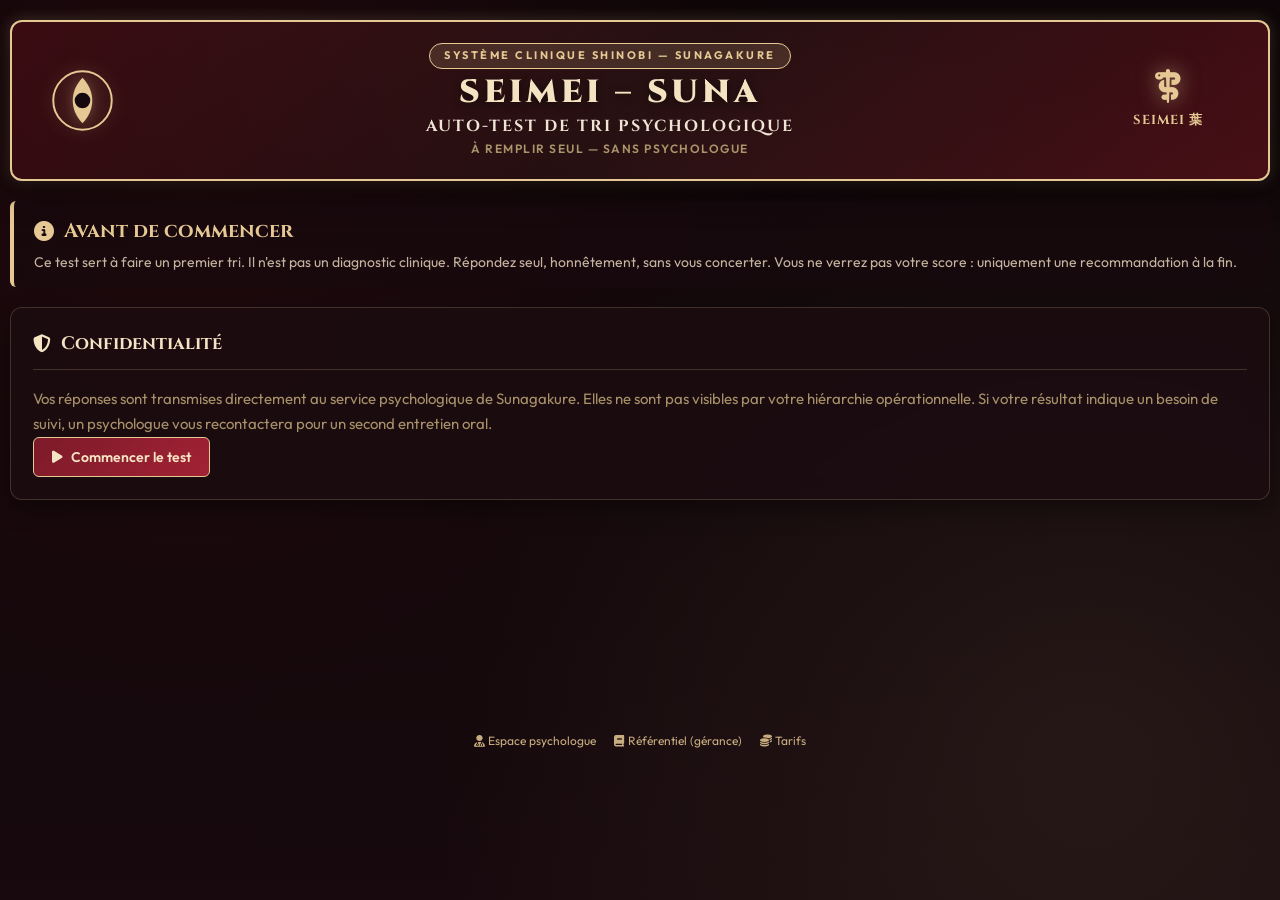
==== commit 4060be96: "Refonte back-office branche psychologique : comptes individuels, registre des tests, suivi, rapports" ====
--- a/auto-test.html
+++ b/auto-test.html
@@ -122,7 +122,7 @@
             <section id="at-step-scenarios" class="tab-pane">
                 <div class="pane-header">
                     <h2><i class="fa-solid fa-dice-d20"></i> Auto-évaluation (2/2)</h2>
-                    <p>Lisez chaque situation puis notez comment vous pensez réagir : 0 (réaction que vous jugez mauvaise) à 3 (réaction que vous jugez adaptée).</p>
+                    <p>Lisez chaque situation puis choisissez, parmi les quatre propositions, celle qui correspond le mieux à ce que vous auriez fait.</p>
                 </div>
                 <div id="at-scenarios-container"></div>
                 <button type="button" class="btn btn-primary margin-top-md" id="at-btn-submit">
@@ -145,6 +145,7 @@
         <div class="footer-links">
             <a href="index.html"><i class="fa-solid fa-user-doctor"></i> Espace psychologue</a>
             <a href="referentiel.html"><i class="fa-solid fa-book"></i> Référentiel (gérance)</a>
+            <a href="tarifs.html"><i class="fa-solid fa-coins"></i> Tarifs</a>
         </div>
     </div>
 
--- a/style.css
+++ b/style.css
@@ -712,6 +712,16 @@
 
 .rate-btn:hover {
     border-color: var(--sand-primary);
+    color: var(--sand-light);
+}
+
+/* Sélection neutre (auto-test) : aucune couleur ne doit indiquer si
+   l'option choisie est "bonne" ou "mauvaise" pour ne pas orienter le
+   patient. Les couleurs par niveau (.lvl-*.selected) restent réservées
+   à l'outil psychologue, plus spécifiques et donc prioritaires. */
+.rate-btn.selected {
+    border-color: var(--sand-primary);
+    background: rgba(212, 175, 122, 0.15);
     color: var(--sand-light);
 }
 
@@ -1297,6 +1307,17 @@
 .scenario-rate-btn:hover { border-color: var(--sand-primary); }
 .scenario-rate-btn.selected { background: var(--sand-primary); color: #14090c; border-color: var(--sand-primary); }
 .scenario-rate-max { font-size: 12px; color: var(--sand-dim); margin-left: 2px; }
+
+/* Choix multiple des mises en situation dans l'auto-test (aucun score visible) */
+.scenario-choice-group { display: flex; flex-direction: column; gap: 8px; width: 100%; }
+.scenario-choice-btn {
+    text-align: left; padding: 10px 14px; border-radius: 8px; cursor: pointer;
+    font-family: inherit; font-size: 13px; line-height: 1.5;
+    background: rgba(0, 0, 0, .25); color: var(--sand-light);
+    border: 1px solid rgba(212, 175, 122, .3); transition: .15s;
+}
+.scenario-choice-btn:hover { border-color: var(--sand-primary); }
+.scenario-choice-btn.selected { border-color: var(--sand-primary); background: rgba(212, 175, 122, 0.15); }
 .scenario-expected {
     margin-top: 10px; padding: 10px 12px; border-radius: 8px; font-size: 13px; line-height: 1.55;
     background: rgba(46, 160, 87, .08); border-left: 3px solid var(--status-green);
@@ -1396,3 +1417,147 @@
 .footer-links { margin-top: 10px; display: flex; justify-content: center; gap: 18px; }
 .footer-links a { font-size: 12px; color: var(--sand-primary); text-decoration: none; opacity: .85; }
 .footer-links a:hover { opacity: 1; text-decoration: underline; }
+
+/* ==========================================================================
+   BACK-OFFICE BRANCHE PSYCHOLOGIQUE — sidebar, auth, modules v2
+   ========================================================================== */
+
+.hidden { display: none !important; }
+
+/* --- Layout général avec sidebar --- */
+.psy-shell {
+    display: flex;
+    align-items: flex-start;
+    gap: 20px;
+    max-width: 1600px;
+    margin: 0 auto;
+}
+
+.psy-shell-main { flex: 1; min-width: 0; }
+
+.psy-sidebar {
+    width: 240px;
+    flex-shrink: 0;
+    position: sticky;
+    top: 20px;
+    background: var(--bg-card);
+    border: 1px solid var(--border-color);
+    border-radius: 12px;
+    padding: 16px;
+    display: flex;
+    flex-direction: column;
+    gap: 14px;
+    backdrop-filter: var(--glass-blur);
+    max-height: calc(100vh - 40px);
+    overflow-y: auto;
+}
+
+.psy-sidebar-brand {
+    display: flex;
+    align-items: center;
+    gap: 10px;
+    font-family: var(--font-heading);
+    font-size: 15px;
+    font-weight: 700;
+    color: var(--sand-light);
+    letter-spacing: 1px;
+    padding-bottom: 12px;
+    border-bottom: 1px solid var(--border-color);
+}
+.psy-sidebar-brand i { color: var(--sand-primary); font-size: 20px; }
+
+.psy-sidebar-nav { display: flex; flex-direction: column; gap: 4px; }
+.psy-nav-link {
+    display: flex; align-items: center; gap: 10px;
+    padding: 9px 12px; border-radius: 8px;
+    color: var(--text-secondary); text-decoration: none;
+    font-size: 13px; font-weight: 600;
+    transition: var(--transition-fast);
+}
+.psy-nav-link i { width: 16px; text-align: center; color: var(--sand-dim); }
+.psy-nav-link:hover { background: rgba(230, 200, 148, 0.08); color: var(--sand-light); }
+.psy-nav-link.active { background: linear-gradient(135deg, var(--burgundy-mid), var(--burgundy-bright)); color: var(--sand-light); box-shadow: var(--glow-gold); }
+.psy-nav-link.active i { color: var(--sand-primary); }
+
+.psy-sidebar-user {
+    border-top: 1px solid var(--border-color);
+    padding-top: 12px;
+}
+.psy-sidebar-user-name { font-weight: 700; color: var(--sand-light); font-size: 14px; }
+.psy-sidebar-user-role {
+    display: inline-block; margin-top: 4px; font-size: 11px; font-weight: 700;
+    text-transform: uppercase; letter-spacing: .5px; padding: 2px 9px; border-radius: 20px;
+}
+.role-badge-psychologue { background: rgba(52, 152, 219, .18); color: #85c1e9; border: 1px solid rgba(52, 152, 219, .4); }
+.role-badge-gerance_psy { background: rgba(230, 200, 148, .18); color: var(--sand-primary); border: 1px solid var(--border-color-gold); }
+.role-badge-seimei { background: rgba(231, 76, 60, .18); color: #f1948a; border: 1px solid rgba(231, 76, 60, .4); }
+
+.categorie-badge {
+    display: inline-block; font-size: 11px; font-weight: 600; padding: 2px 9px;
+    border-radius: 20px; background: rgba(255,255,255,.06); color: var(--text-secondary);
+    border: 1px solid var(--border-color);
+}
+
+@media (max-width: 900px) {
+    .psy-shell { flex-direction: column; }
+    .psy-sidebar { width: 100%; position: relative; top: 0; max-height: none; }
+}
+
+/* --- Statuts de suivi (façon "badgeuse") --- */
+.suivi-badge { display: inline-flex; align-items: center; gap: 6px; font-size: 12px; font-weight: 700; padding: 4px 11px; border-radius: 20px; }
+.suivi-badge::before { content: ''; width: 8px; height: 8px; border-radius: 50%; }
+.suivi-actif { background: rgba(46, 204, 113, .15); color: #7be3a3; border: 1px solid rgba(46, 204, 113, .4); }
+.suivi-actif::before { background: var(--status-green); box-shadow: 0 0 6px var(--status-green); }
+.suivi-pause { background: rgba(241, 196, 15, .15); color: #f5d76e; border: 1px solid rgba(241, 196, 15, .4); }
+.suivi-pause::before { background: var(--status-yellow); box-shadow: 0 0 6px var(--status-yellow); }
+.suivi-inactif { background: rgba(231, 76, 60, .15); color: #f1948a; border: 1px solid rgba(231, 76, 60, .4); }
+.suivi-inactif::before { background: var(--status-red); box-shadow: 0 0 6px var(--status-red); }
+
+/* --- Niveau de risque clinique (rapports de séance) --- */
+.risque-badge { display: inline-block; font-size: 11px; font-weight: 700; padding: 3px 10px; border-radius: 20px; text-transform: uppercase; letter-spacing: .4px; }
+.risque-aucun { background: rgba(46, 204, 113, .12); color: #7be3a3; border: 1px solid rgba(46, 204, 113, .3); }
+.risque-a_surveiller { background: rgba(241, 196, 15, .12); color: #f5d76e; border: 1px solid rgba(241, 196, 15, .3); }
+.risque-preoccupant { background: rgba(230, 126, 34, .15); color: #f0b27a; border: 1px solid rgba(230, 126, 34, .4); }
+.risque-urgent { background: rgba(231, 76, 60, .2); color: #f1948a; border: 1px solid rgba(231, 76, 60, .5); animation: risque-pulse 1.6s infinite; }
+@keyframes risque-pulse { 0%, 100% { box-shadow: 0 0 0 rgba(231,76,60,0); } 50% { box-shadow: 0 0 10px rgba(231,76,60,.6); } }
+
+/* --- Fil de communications --- */
+.comm-card { background: var(--bg-card); border: 1px solid var(--border-color); border-radius: 10px; padding: 16px; margin-bottom: 12px; }
+.comm-card.epingle { border-color: var(--border-color-gold); box-shadow: var(--glow-gold); }
+.comm-head { display: flex; justify-content: space-between; align-items: flex-start; gap: 10px; flex-wrap: wrap; }
+.comm-title { font-family: var(--font-heading); font-size: 16px; color: var(--sand-light); }
+.comm-meta { font-size: 12px; color: var(--sand-dim); margin-top: 2px; }
+.comm-body { margin-top: 10px; font-size: 14px; line-height: 1.7; white-space: pre-wrap; }
+.comm-pin-tag { font-size: 11px; font-weight: 700; color: var(--sand-primary); text-transform: uppercase; letter-spacing: .5px; }
+
+/* --- Cartes membres (Gérance) --- */
+.membre-card { background: var(--bg-card); border: 1px solid var(--border-color); border-radius: 10px; padding: 14px 16px; display: flex; justify-content: space-between; align-items: center; gap: 12px; margin-bottom: 8px; cursor: pointer; transition: var(--transition-fast); flex-wrap: wrap; }
+.membre-card:hover { background: var(--bg-card-hover); border-color: var(--border-color-gold); }
+.membre-card-info { display: flex; flex-direction: column; gap: 4px; }
+.membre-card-name { font-weight: 700; color: var(--sand-light); }
+.membre-card-actions { display: flex; gap: 6px; flex-wrap: wrap; }
+
+/* --- Timeline d'activité (Gérance) --- */
+.activity-day-group { margin-bottom: 18px; }
+.activity-day-label { font-size: 12px; font-weight: 700; text-transform: uppercase; letter-spacing: .6px; color: var(--sand-primary); margin-bottom: 8px; padding-bottom: 6px; border-bottom: 1px dashed var(--border-color); }
+.activity-row { display: flex; align-items: flex-start; gap: 12px; padding: 8px 4px; border-bottom: 1px solid rgba(255,255,255,.04); }
+.activity-row-icon { width: 30px; height: 30px; flex-shrink: 0; border-radius: 50%; background: rgba(230, 200, 148, .1); display: flex; align-items: center; justify-content: center; color: var(--sand-primary); font-size: 13px; }
+.activity-row-body { flex: 1; min-width: 0; }
+.activity-row-title { font-size: 13px; font-weight: 600; color: var(--sand-light); }
+.activity-row-meta { font-size: 12px; color: var(--sand-dim); margin-top: 2px; }
+.activity-row-time { font-size: 11px; color: var(--text-muted); white-space: nowrap; }
+
+/* --- Fiche patient unifiée --- */
+.patient-fiche-header { display: flex; justify-content: space-between; align-items: center; flex-wrap: wrap; gap: 10px; margin-bottom: 16px; }
+.patient-fiche-tabs { display: flex; gap: 8px; flex-wrap: wrap; margin-bottom: 16px; }
+
+/* --- Documents (procédures / formation) --- */
+.doc-list-item { background: var(--bg-card); border: 1px solid var(--border-color); border-radius: 10px; padding: 16px; margin-bottom: 10px; }
+.doc-list-item h3 { font-family: var(--font-heading); font-size: 16px; color: var(--sand-light); margin-bottom: 8px; }
+.doc-list-item .doc-content { font-size: 14px; line-height: 1.7; white-space: pre-wrap; color: var(--text-secondary); }
+
+/* --- Tableau des tarifs --- */
+.tarifs-table { width: 100%; border-collapse: collapse; }
+.tarifs-table th, .tarifs-table td { text-align: left; padding: 10px 12px; border-bottom: 1px solid var(--border-color); font-size: 14px; }
+.tarifs-table th { color: var(--sand-primary); text-transform: uppercase; font-size: 11px; letter-spacing: .5px; }
+.tarifs-table td.price { font-weight: 700; color: var(--sand-light); white-space: nowrap; }
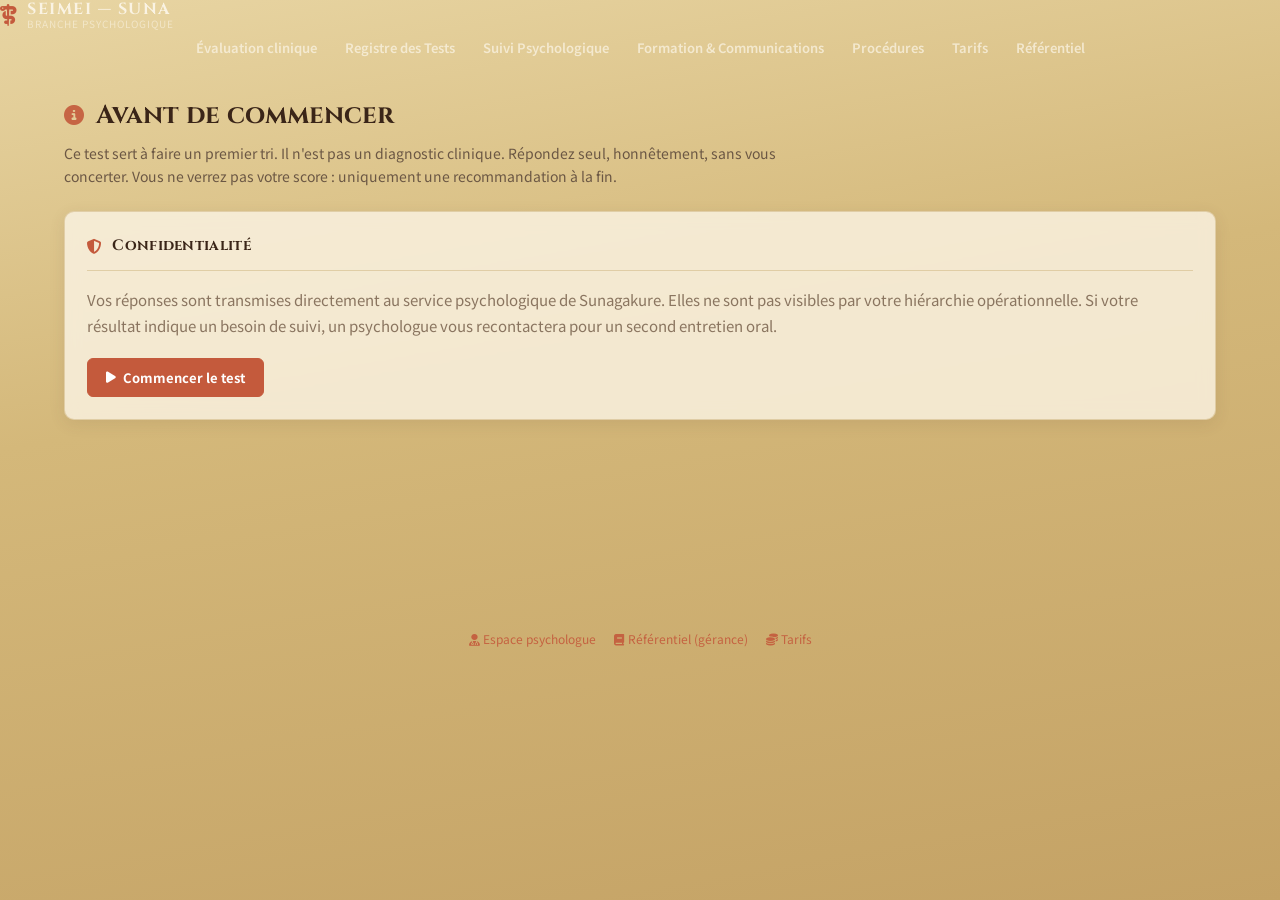
==== commit 3debaa89: "Reprend l'identité visuelle exacte du site Hôpital de Suna (crème/terracotta) Remplace la palette so" ====
--- a/auto-test.html
+++ b/auto-test.html
@@ -9,7 +9,7 @@
     <!-- Google Fonts -->
     <link rel="preconnect" href="https://fonts.googleapis.com">
     <link rel="preconnect" href="https://fonts.gstatic.com" crossorigin>
-    <link href="https://fonts.googleapis.com/css2?family=Cinzel:wght@500;700;900&family=Outfit:wght@300;400;500;600;700&family=JetBrains+Mono:wght@400;600&display=swap" rel="stylesheet">
+    <link href="https://fonts.googleapis.com/css2?family=Cinzel:wght@500;700;900&family=Noto+Sans+JP:wght@300;400;500;600;700&family=JetBrains+Mono:wght@400;600&display=swap" rel="stylesheet">
 
     <!-- FontAwesome for Icons -->
     <link rel="stylesheet" href="https://cdnjs.cloudflare.com/ajax/libs/font-awesome/6.4.0/css/all.min.css">
@@ -17,32 +17,9 @@
     <!-- App CSS -->
     <link rel="stylesheet" href="style.css">
 </head>
-<body>
-
+<body data-page="auto-test">
+    <div id="psy-topbar"></div>
     <div class="app-container">
-        <!-- Top Institutional Header -->
-        <header class="main-header" id="header">
-            <div class="header-emblem left">
-                <svg viewBox="0 0 100 100" class="emblem-svg">
-                    <circle cx="50" cy="50" r="45" fill="none" stroke="currentColor" stroke-width="3"/>
-                    <path d="M50 15 C 30 35, 30 65, 50 85 C 70 65, 70 35, 50 15 Z" fill="currentColor"/>
-                    <circle cx="50" cy="50" r="12" fill="#14090c"/>
-                </svg>
-            </div>
-
-            <div class="header-titles">
-                <div class="badge-institutional">SYSTÈME CLINIQUE SHINOBI — SUNAGAKURE</div>
-                <h1 class="header-main-title">SEIMEI – SUNA</h1>
-                <h2 class="header-sub-title">AUTO-TEST DE TRI PSYCHOLOGIQUE</h2>
-                <div class="header-subtitle-tag">À REMPLIR SEUL — SANS PSYCHOLOGUE</div>
-            </div>
-
-            <div class="header-emblem right">
-                <i class="fa-solid fa-staff-snake medical-caduceus"></i>
-                <span class="emblem-tag">SEIMEI 葉</span>
-            </div>
-        </header>
-
         <main class="content-area">
 
             <!-- ÉTAPE 0 : PRÉSENTATION -->
@@ -135,7 +112,7 @@
                 <div class="card card-glass" style="text-align:center; padding: 40px 24px;">
                     <i class="fa-solid fa-circle-check" style="font-size: 42px; color: var(--sand-primary); margin-bottom: 16px;"></i>
                     <h2 id="at-result-title" style="margin-bottom: 14px;">Test terminé</h2>
-                    <p id="at-result-message" style="font-size: 16px; line-height: 1.7; color: var(--sand-light); max-width: 560px; margin: 0 auto;"></p>
+                    <p id="at-result-message" style="font-size: 16px; line-height: 1.7; color: var(--brown-dark); max-width: 560px; margin: 0 auto;"></p>
                     <p style="margin-top: 24px; font-size: 12px; color: var(--sand-dim);">Merci d'avoir complété ce test. Vos réponses ont été transmises au service psychologique.</p>
                 </div>
             </section>
@@ -151,8 +128,11 @@
 
     <script src="supabase.js"></script>
     <script src="config.js"></script>
+    <script src="common-psy.js"></script>
+    <script src="auth.js"></script>
     <script src="data.js"></script>
     <script src="scenarios.js"></script>
     <script src="auto-test.js"></script>
+    <script>renderTopbar('auto-test');</script>
 </body>
 </html>
--- a/style.css
+++ b/style.css
@@ -1,44 +1,60 @@
 /* ==========================================================================
    SEIMEI - SUNA: RÉFÉRENTIEL CLINIQUE D'ÉVALUATION PSYCHOLOGIQUE AU COMBAT
-   Design System & Styling (Updated with Inline Input Box for Criteria)
+   Design System & Styling — aligné sur l'identité visuelle du site
+   Hôpital de Suna (crème / terracotta, cartes douces, Cinzel + Noto Sans JP)
    ========================================================================== */
 
 :root {
-    /* Color Palette */
-    --bg-main: #0e0608;
-    --bg-card: rgba(28, 12, 17, 0.85);
-    --bg-card-hover: rgba(42, 18, 26, 0.9);
-    --border-color: rgba(230, 200, 148, 0.2);
-    --border-color-gold: rgba(230, 200, 148, 0.5);
-    
-    --burgundy-dark: #2a090e;
-    --burgundy-mid: #4a1019;
-    --burgundy-bright: #7c1a29;
-    
-    --sand-primary: #e6c894;
-    --sand-light: #f5e4c4;
-    --sand-dim: #a89169;
-    
-    --status-green: #2ecc71;
-    --status-yellow: #f1c40f;
-    --status-orange: #e67e22;
-    --status-red: #e74c3c;
-    --status-darkred: #900c3f;
-
-    --text-primary: #f0e6d8;
-    --text-secondary: #c5b49e;
-    --text-muted: #857463;
+    /* Palette — crème / sable / terracotta, identique au site Hôpital de Suna */
+    --cream: #faf3e3;
+    --sand-light: #f5e6c8;
+    --sand: #e8d5a3;
+    --sand-dark: #c4a265;
+    --terracotta: #c45a3c;
+    --terracotta-dark: #a03a20;
+    --brown: #5c3d2e;
+    --brown-dark: #3a2518;
+
+    --bg-main: linear-gradient(170deg, #e8d5a3 0%, #d4b87a 40%, #c4a265 100%);
+    --bg-panel: rgba(58, 37, 24, 0.94);
+    --bg-card: rgba(250, 243, 227, 0.82);
+    --bg-card-hover: rgba(250, 243, 227, 0.95);
+    --bg-inset: var(--cream);
+    --border-color: rgba(196, 162, 101, 0.4);
+    --border-color-gold: var(--sand-dark);
+
+    /* Alias conservés pour compat interne — pointent vers l'accent terracotta */
+    --burgundy-dark: var(--brown-dark);
+    --burgundy-mid: var(--brown);
+    --burgundy-bright: var(--terracotta);
+    --sand-primary: var(--terracotta);
+    --sand-dim: var(--text-muted, #8a7560);
+
+    --status-green: #2e7d32;
+    --status-yellow: #b3860a;
+    --status-orange: #c96a1f;
+    --status-red: #b3372c;
+    --status-darkred: #7a2019;
+
+    --text-primary: var(--brown-dark);
+    --text-secondary: #6b5744;
+    --text-muted: #8a7560;
 
     /* Fonts */
     --font-heading: 'Cinzel', serif;
-    --font-body: 'Outfit', sans-serif;
+    --font-body: 'Noto Sans JP', sans-serif;
     --font-mono: 'JetBrains Mono', monospace;
 
     /* Shadows & Effects */
-    --glow-gold: 0 0 15px rgba(230, 200, 148, 0.25);
-    --glow-red: 0 0 15px rgba(124, 26, 41, 0.4);
-    --glass-blur: blur(12px);
-    --transition-fast: 0.25s cubic-bezier(0.4, 0, 0.2, 1);
+    --glow-gold: none;
+    --glow-red: none;
+    --glass-blur: blur(8px);
+    --shadow-card: 0 4px 16px rgba(92, 61, 46, 0.1);
+    --shadow-sm: 0 1px 2px rgba(92, 61, 46, 0.15);
+    --radius-sm: 6px;
+    --radius-md: 10px;
+    --radius-pill: 999px;
+    --transition-fast: 0.15s ease;
 }
 
 /* Reset & Global Settings */
@@ -49,178 +65,158 @@
 }
 
 body {
-    background-color: var(--bg-main);
-    background-image: 
-        radial-gradient(circle at 15% 15%, rgba(124, 26, 41, 0.15) 0%, transparent 45%),
-        radial-gradient(circle at 85% 85%, rgba(230, 200, 148, 0.08) 0%, transparent 50%),
-        linear-gradient(180deg, #0e0608 0%, #17090d 100%);
+    background: var(--bg-main);
     background-attachment: fixed;
     color: var(--text-primary);
     font-family: var(--font-body);
     font-size: 15px;
     line-height: 1.6;
     min-height: 100vh;
-    padding: 20px 10px;
 }
 
 .app-container {
-    max-width: 1350px;
+    max-width: 1200px;
     margin: 0 auto;
     display: flex;
     flex-direction: column;
+    gap: 24px;
+    padding: 28px 24px 60px;
+}
+
+/* ==========================================================================
+   TOPBAR
+   ========================================================================== */
+.psy-topbar {
+    position: sticky;
+    top: 0;
+    z-index: 50;
+    display: flex;
+    align-items: center;
+    justify-content: space-between;
     gap: 20px;
-}
-
-/* Institutional Header */
-.main-header {
-    background: linear-gradient(135deg, #380a10 0%, #1d070b 50%, #450d14 100%);
-    border: 2px solid var(--sand-primary);
-    border-radius: 12px;
-    padding: 20px 30px;
-    display: grid;
-    grid-template-columns: 80px 1fr 140px;
-    align-items: center;
-    gap: 20px;
-    box-shadow: 0 10px 30px rgba(0, 0, 0, 0.6), var(--glow-gold);
+    background: var(--bg-panel);
+    backdrop-filter: var(--glass-blur);
+    box-shadow: 0 2px 10px rgba(0, 0, 0, 0.2);
+    padding: 0 24px;
+    height: 60px;
+}
+
+.psy-topbar-brand {
+    display: flex;
+    align-items: center;
+    gap: 10px;
+    flex-shrink: 0;
+}
+
+.psy-topbar-brand i { color: var(--terracotta); font-size: 22px; }
+
+.psy-topbar-brand-text {
+    display: flex;
+    flex-direction: column;
+    line-height: 1.15;
+}
+
+.psy-topbar-brand-title {
+    font-family: var(--font-heading);
+    font-size: 16px;
+    font-weight: 700;
+    letter-spacing: 1.5px;
+    color: var(--cream);
+}
+
+.psy-topbar-brand-sub {
+    font-size: 10px;
+    letter-spacing: 1px;
+    text-transform: uppercase;
+    color: rgba(250, 243, 227, 0.6);
+}
+
+.psy-topbar-nav {
+    display: flex;
+    align-items: center;
+    gap: 4px;
+    flex-wrap: wrap;
+    flex: 1;
+    justify-content: center;
+}
+
+.psy-topbar-link {
     position: relative;
-    overflow: hidden;
-}
-
-.main-header::before {
+    padding: 8px 12px;
+    font-size: 13px;
+    font-weight: 600;
+    color: rgba(250, 243, 227, 0.75);
+    text-decoration: none;
+    border-radius: var(--radius-sm);
+    white-space: nowrap;
+    transition: var(--transition-fast);
+}
+
+.psy-topbar-link:hover { color: var(--cream); background: rgba(255, 255, 255, 0.08); }
+
+.psy-topbar-link.active { color: #f0a583; }
+
+.psy-topbar-link.active::after {
     content: '';
     position: absolute;
-    top: -50%;
-    left: -50%;
-    width: 200%;
-    height: 200%;
-    background: radial-gradient(circle, rgba(230, 200, 148, 0.05) 0%, transparent 60%);
-    pointer-events: none;
-}
-
-.header-emblem.left {
-    display: flex;
-    justify-content: center;
-    align-items: center;
-    color: var(--sand-primary);
-}
-
-.emblem-svg {
-    width: 65px;
-    height: 65px;
-    filter: drop-shadow(0 0 8px rgba(230, 200, 148, 0.4));
-}
-
-.header-titles {
-    text-align: center;
-}
-
-.badge-institutional {
-    display: inline-block;
-    background: rgba(230, 200, 148, 0.15);
-    border: 1px solid var(--sand-primary);
-    color: var(--sand-primary);
-    font-size: 11px;
-    font-weight: 700;
-    letter-spacing: 2.5px;
-    padding: 3px 14px;
-    border-radius: 20px;
-    margin-bottom: 6px;
-    text-transform: uppercase;
-}
-
-.header-main-title {
-    font-family: var(--font-heading);
-    font-size: 32px;
-    font-weight: 900;
-    color: var(--sand-light);
-    letter-spacing: 4px;
-    line-height: 1.1;
-    text-shadow: 0 2px 8px rgba(0, 0, 0, 0.8);
-}
-
-.header-sub-title {
-    font-family: var(--font-heading);
-    font-size: 16px;
-    font-weight: 700;
-    color: var(--text-primary);
-    letter-spacing: 2px;
-    margin-top: 4px;
-}
-
-.header-subtitle-tag {
-    font-size: 12px;
-    font-weight: 600;
-    color: var(--sand-dim);
-    letter-spacing: 1.5px;
-    text-transform: uppercase;
-}
-
-.header-emblem.right {
-    display: flex;
-    flex-direction: column;
-    align-items: center;
-    gap: 6px;
-    color: var(--sand-primary);
-}
-
-.medical-caduceus {
-    font-size: 34px;
-    filter: drop-shadow(0 0 10px rgba(230, 200, 148, 0.5));
-}
-
-.emblem-tag {
-    font-family: var(--font-heading);
+    left: 10px; right: 10px; bottom: -1px;
+    height: 2px;
+    background: var(--terracotta);
+    border-radius: 2px;
+}
+
+.psy-topbar-user {
+    display: flex;
+    align-items: center;
+    gap: 12px;
+    flex-shrink: 0;
     font-size: 13px;
-    font-weight: 700;
-    letter-spacing: 1px;
-}
-
-/* Navigation Tabs */
+}
+
+.psy-topbar-user-name { color: var(--cream); font-weight: 600; }
+.psy-topbar-user-role { color: rgba(250, 243, 227, 0.6); }
+
+@media (max-width: 1000px) {
+    .psy-topbar { flex-wrap: wrap; height: auto; padding: 12px 16px; gap: 10px; }
+    .psy-topbar-nav { justify-content: flex-start; order: 3; width: 100%; }
+}
+
+/* Navigation Tabs — onglets soulignés */
 .nav-tabs {
     display: flex;
     flex-wrap: wrap;
-    gap: 10px;
-    background: rgba(20, 8, 12, 0.8);
-    padding: 10px;
-    border-radius: 10px;
-    border: 1px solid var(--border-color);
+    gap: 4px;
+    border-bottom: 1px solid var(--border-color);
 }
 
 .nav-btn {
-    flex: 1;
-    min-width: 140px;
-    background: rgba(42, 16, 23, 0.6);
-    border: 1px solid var(--border-color);
+    background: none;
+    border: none;
+    border-bottom: 2px solid transparent;
     color: var(--text-secondary);
-    padding: 12px 14px;
-    border-radius: 8px;
+    padding: 10px 14px;
     font-family: var(--font-body);
-    font-size: 14px;
-    font-weight: 600;
+    font-size: 13px;
+    font-weight: 700;
     cursor: pointer;
     display: flex;
     align-items: center;
-    justify-content: center;
     gap: 8px;
     transition: var(--transition-fast);
+    margin-bottom: -1px;
 }
 
 .nav-btn:hover {
-    background: rgba(124, 26, 41, 0.4);
-    color: var(--sand-light);
-    border-color: var(--sand-primary);
+    color: var(--brown-dark);
 }
 
 .nav-btn.active {
-    background: linear-gradient(135deg, var(--burgundy-bright) 0%, var(--burgundy-mid) 100%);
-    color: var(--sand-light);
-    border-color: var(--sand-primary);
-    box-shadow: var(--glow-red);
+    color: var(--terracotta);
+    border-bottom-color: var(--terracotta);
 }
 
 .nav-btn.highlight-tab {
-    border-color: var(--sand-primary);
-    background: rgba(230, 200, 148, 0.1);
+    color: var(--terracotta);
 }
 
 /* Content Pane Management */
@@ -245,25 +241,36 @@
 }
 
 .pane-header {
-    background: rgba(24, 9, 13, 0.7);
-    border-left: 4px solid var(--sand-primary);
-    padding: 14px 20px;
-    border-radius: 6px;
+    padding-bottom: 4px;
+}
+
+.pane-header .eyebrow {
+    display: block;
+    font-size: 11px;
+    font-weight: 700;
+    letter-spacing: 2px;
+    text-transform: uppercase;
+    color: var(--text-muted);
+    margin-bottom: 6px;
 }
 
 .pane-header h2 {
     font-family: var(--font-heading);
-    font-size: 20px;
-    color: var(--sand-primary);
-    display: flex;
-    align-items: center;
-    gap: 10px;
-}
+    font-size: 26px;
+    font-weight: 700;
+    color: var(--brown-dark);
+    display: flex;
+    align-items: center;
+    gap: 12px;
+}
+
+.pane-header h2 i { font-size: 20px; color: var(--terracotta); opacity: 0.9; }
 
 .pane-header p {
     font-size: 14px;
     color: var(--text-secondary);
-    margin-top: 4px;
+    margin-top: 6px;
+    max-width: 720px;
 }
 
 /* Cards & Layout Grid */
@@ -271,51 +278,49 @@
     background: var(--bg-card);
     backdrop-filter: var(--glass-blur);
     border: 1px solid var(--border-color);
-    border-radius: 12px;
+    border-radius: var(--radius-md);
     padding: 22px;
-    box-shadow: 0 8px 24px rgba(0, 0, 0, 0.4);
+    box-shadow: var(--shadow-card);
     transition: var(--transition-fast);
 }
 
 .card:hover {
-    border-color: rgba(230, 200, 148, 0.35);
+    border-color: var(--sand-dark);
 }
 
 .card-title {
     font-family: var(--font-heading);
-    font-size: 18px;
-    font-weight: 700;
-    color: var(--sand-light);
+    font-size: 15px;
+    font-weight: 700;
+    letter-spacing: .3px;
+    color: var(--brown-dark);
     border-bottom: 1px solid var(--border-color);
-    padding-bottom: 10px;
+    padding-bottom: 12px;
     margin-bottom: 16px;
     display: flex;
     align-items: center;
     gap: 10px;
 }
+
+.card-title i { color: var(--terracotta); }
 
 .grid-2col {
     display: grid;
     grid-template-columns: 1fr 1fr;
+    align-items: start;
     gap: 20px;
 }
 
 .grid-2col-unequal {
     display: grid;
     grid-template-columns: 380px 1fr;
+    align-items: start;
     gap: 20px;
 }
 
 @media (max-width: 992px) {
     .grid-2col, .grid-2col-unequal {
         grid-template-columns: 1fr;
-    }
-    .main-header {
-        grid-template-columns: 1fr;
-        text-align: center;
-    }
-    .header-emblem.left, .header-emblem.right {
-        display: none;
     }
 }
 
@@ -338,8 +343,8 @@
 
 label {
     font-size: 13px;
-    font-weight: 600;
-    color: var(--sand-primary);
+    font-weight: 700;
+    color: var(--brown);
     text-transform: uppercase;
     letter-spacing: 0.5px;
 }
@@ -351,22 +356,25 @@
 input[type="text"],
 input[type="number"],
 input[type="date"],
+input[type="password"],
+input[type="url"],
 select,
 textarea {
-    background: rgba(14, 6, 8, 0.8);
-    border: 1px solid var(--border-color);
-    border-radius: 6px;
+    background: var(--cream);
+    border: 2px solid var(--border-color);
+    border-radius: var(--radius-sm);
     color: var(--text-primary);
-    padding: 10px 14px;
+    padding: 9px 13px;
     font-family: var(--font-body);
     font-size: 14px;
     outline: none;
     transition: var(--transition-fast);
 }
 
+input::placeholder, textarea::placeholder { color: var(--text-muted); opacity: 0.8; }
+
 input:focus, select:focus, textarea:focus {
-    border-color: var(--sand-primary);
-    box-shadow: 0 0 10px rgba(230, 200, 148, 0.2);
+    border-color: var(--terracotta);
 }
 
 /* Custom Checkboxes */
@@ -398,34 +406,34 @@
 
 .checkmark {
     position: absolute;
-    top: 2px;
+    top: 1px;
     left: 0;
-    height: 20px;
-    width: 20px;
-    background-color: rgba(14, 6, 8, 0.8);
-    border: 1px solid var(--sand-dim);
-    border-radius: 4px;
+    height: 18px;
+    width: 18px;
+    background-color: var(--cream);
+    border: 2px solid var(--sand-dark);
+    border-radius: 5px;
     transition: var(--transition-fast);
 }
 
 .check-container:hover input ~ .checkmark {
-    border-color: var(--sand-primary);
+    border-color: var(--terracotta);
 }
 
 .check-container input:checked ~ .checkmark {
-    background-color: var(--burgundy-bright);
-    border-color: var(--sand-primary);
+    background-color: var(--terracotta);
+    border-color: var(--terracotta);
 }
 
 .checkmark:after {
     content: "";
     position: absolute;
     display: none;
-    left: 6px;
-    top: 2px;
+    left: 4px;
+    top: 0;
     width: 5px;
-    height: 10px;
-    border: solid var(--sand-light);
+    height: 9px;
+    border: solid #fff;
     border-width: 0 2px 2px 0;
     transform: rotate(45deg);
 }
@@ -446,9 +454,9 @@
 }
 
 .alert-info {
-    background: rgba(230, 200, 148, 0.1);
-    border: 1px solid var(--sand-primary);
-    color: var(--sand-light);
+    background: rgba(196, 162, 101, 0.18);
+    border: 1px solid var(--sand-dark);
+    color: var(--brown-dark);
 }
 
 /* Scenario Cards & Generator */
@@ -467,58 +475,63 @@
 }
 
 .btn {
-    padding: 10px 18px;
-    border-radius: 6px;
+    padding: 9px 18px;
+    border-radius: var(--radius-sm);
     font-family: var(--font-body);
-    font-weight: 600;
-    font-size: 14px;
+    font-weight: 700;
+    font-size: 13px;
     cursor: pointer;
     display: inline-flex;
     align-items: center;
-    gap: 8px;
-    border: none;
+    gap: 7px;
+    border: 1px solid transparent;
     transition: var(--transition-fast);
 }
 
 .btn-primary {
-    background: linear-gradient(135deg, var(--burgundy-bright) 0%, #a22234 100%);
-    color: var(--sand-light);
-    border: 1px solid var(--sand-primary);
+    background: var(--terracotta);
+    color: #fff;
+    border-color: var(--terracotta);
 }
 
 .btn-primary:hover {
-    background: linear-gradient(135deg, #a22234 0%, var(--burgundy-bright) 100%);
-    box-shadow: var(--glow-red);
+    background: var(--terracotta-dark);
+    border-color: var(--terracotta-dark);
 }
 
 .btn-secondary {
-    background: rgba(230, 200, 148, 0.15);
-    color: var(--sand-light);
-    border: 1px solid var(--sand-primary);
+    background: transparent;
+    color: var(--brown);
+    border-color: var(--sand-dark);
 }
 
 .btn-secondary:hover {
-    background: rgba(230, 200, 148, 0.3);
+    color: var(--brown-dark);
+    background: rgba(196, 162, 101, 0.15);
 }
 
 .btn-danger {
-    background: rgba(231, 76, 60, 0.2);
-    color: #ff8a80;
-    border: 1px solid var(--status-red);
+    background: transparent;
+    color: var(--status-red);
+    border-color: rgba(179, 55, 44, 0.4);
 }
 
 .btn-danger:hover {
-    background: rgba(231, 76, 60, 0.4);
-}
+    background: rgba(179, 55, 44, 0.1);
+    border-color: var(--status-red);
+}
+
+.btn-glow { box-shadow: none; }
 
 .count-badge {
-    background: rgba(14, 6, 8, 0.8);
+    background: rgba(196, 162, 101, 0.18);
     border: 1px solid var(--border-color);
-    padding: 6px 12px;
-    border-radius: 20px;
-    font-size: 12px;
-    color: var(--sand-primary);
-    font-weight: 600;
+    padding: 5px 12px;
+    border-radius: var(--radius-pill);
+    font-size: 11px;
+    color: var(--brown-dark);
+    font-weight: 700;
+    letter-spacing: .3px;
 }
 
 .scenarios-grid {
@@ -529,6 +542,7 @@
 
 .scenario-card {
     background: var(--bg-card);
+    backdrop-filter: var(--glass-blur);
     border: 1px solid var(--border-color);
     border-radius: 10px;
     padding: 20px;
@@ -538,6 +552,7 @@
     gap: 14px;
     position: relative;
     overflow: hidden;
+    box-shadow: var(--shadow-card);
 }
 
 .scenario-card::before {
@@ -547,17 +562,17 @@
     left: 0;
     width: 4px;
     height: 100%;
-    background: var(--sand-primary);
+    background: var(--terracotta);
 }
 
 .scenario-category {
     display: inline-block;
     font-size: 11px;
     font-weight: 700;
-    color: var(--sand-primary);
+    color: var(--terracotta);
     text-transform: uppercase;
     letter-spacing: 1px;
-    background: rgba(230, 200, 148, 0.1);
+    background: rgba(196, 90, 60, 0.1);
     padding: 3px 10px;
     border-radius: 4px;
     align-self: flex-start;
@@ -566,7 +581,7 @@
 .scenario-title {
     font-family: var(--font-heading);
     font-size: 17px;
-    color: var(--sand-light);
+    color: var(--brown-dark);
 }
 
 .scenario-desc {
@@ -576,15 +591,15 @@
 }
 
 .scenario-eval-tips {
-    background: rgba(14, 6, 8, 0.6);
-    border-left: 3px solid var(--sand-dim);
+    background: rgba(196, 162, 101, 0.12);
+    border-left: 3px solid var(--sand-dark);
     padding: 8px 12px;
     font-size: 12px;
-    color: var(--text-muted);
+    color: var(--text-secondary);
     border-radius: 0 4px 4px 0;
 }
 
-/* Criteria Rating Cards (Section 2) */
+/* Criteria Rating Cards */
 .score-summary-bar {
     display: flex;
     align-items: center;
@@ -608,13 +623,13 @@
     font-family: var(--font-heading);
     font-size: 24px;
     font-weight: 700;
-    color: var(--sand-primary);
+    color: var(--terracotta);
 }
 
 .progress-bar-container {
     flex: 1;
     height: 12px;
-    background: rgba(14, 6, 8, 0.8);
+    background: rgba(196, 162, 101, 0.2);
     border-radius: 6px;
     overflow: hidden;
     border: 1px solid var(--border-color);
@@ -622,7 +637,7 @@
 
 .progress-bar-fill {
     height: 100%;
-    background: linear-gradient(90deg, var(--burgundy-bright) 0%, var(--sand-primary) 100%);
+    background: linear-gradient(90deg, var(--terracotta) 0%, var(--sand-dark) 100%);
     transition: width 0.4s ease;
 }
 
@@ -634,12 +649,14 @@
 
 .criterion-card {
     background: var(--bg-card);
+    backdrop-filter: var(--glass-blur);
     border: 1px solid var(--border-color);
     border-radius: 10px;
     padding: 18px 22px;
     display: flex;
     flex-direction: column;
     gap: 14px;
+    box-shadow: var(--shadow-card);
 }
 
 .criterion-header {
@@ -656,9 +673,9 @@
 }
 
 .criterion-num {
-    background: var(--burgundy-mid);
-    color: var(--sand-primary);
-    border: 1px solid var(--sand-primary);
+    background: var(--terracotta);
+    color: #fff;
+    border: none;
     width: 32px;
     height: 32px;
     border-radius: 50%;
@@ -672,7 +689,7 @@
 .criterion-name {
     font-family: var(--font-heading);
     font-size: 16px;
-    color: var(--sand-light);
+    color: var(--brown-dark);
 }
 
 .criterion-desc {
@@ -691,12 +708,12 @@
     flex: 1;
     min-width: 80px;
     padding: 8px 10px;
-    background: rgba(14, 6, 8, 0.7);
+    background: var(--cream);
     border: 1px solid var(--border-color);
     border-radius: 6px;
     color: var(--text-secondary);
     font-size: 12px;
-    font-weight: 600;
+    font-weight: 700;
     cursor: pointer;
     display: flex;
     flex-direction: column;
@@ -711,8 +728,8 @@
 }
 
 .rate-btn:hover {
-    border-color: var(--sand-primary);
-    color: var(--sand-light);
+    border-color: var(--terracotta);
+    color: var(--brown-dark);
 }
 
 /* Sélection neutre (auto-test) : aucune couleur ne doit indiquer si
@@ -720,39 +737,39 @@
    patient. Les couleurs par niveau (.lvl-*.selected) restent réservées
    à l'outil psychologue, plus spécifiques et donc prioritaires. */
 .rate-btn.selected {
-    border-color: var(--sand-primary);
-    background: rgba(212, 175, 122, 0.15);
-    color: var(--sand-light);
+    border-color: var(--terracotta);
+    background: rgba(196, 90, 60, 0.12);
+    color: var(--brown-dark);
 }
 
 .rate-btn.selected[data-pts="10"] {
-    background: rgba(46, 204, 113, 0.3);
+    background: rgba(46, 125, 50, 0.16);
     border-color: var(--status-green);
-    color: #abebc6;
+    color: #1e5c22;
 }
 
 .rate-btn.selected[data-pts="5"] {
-    background: rgba(52, 152, 219, 0.25);
-    border-color: #3498db;
-    color: #aed6f1;
+    background: rgba(21, 101, 192, 0.14);
+    border-color: #1565c0;
+    color: #0d4784;
 }
 
 .rate-btn.selected[data-pts="0"] {
-    background: rgba(241, 196, 15, 0.25);
+    background: rgba(179, 134, 10, 0.16);
     border-color: var(--status-yellow);
-    color: #fef9e7;
+    color: #8a6700;
 }
 
 .rate-btn.selected[data-pts="-5"] {
-    background: rgba(230, 126, 34, 0.25);
+    background: rgba(201, 106, 31, 0.16);
     border-color: var(--status-orange);
-    color: #edbb99;
+    color: #964f16;
 }
 
 .rate-btn.selected[data-pts="-10"] {
-    background: rgba(231, 76, 60, 0.3);
+    background: rgba(179, 55, 44, 0.16);
     border-color: var(--status-red);
-    color: #f9ebea;
+    color: #7f281e;
 }
 
 /* Direct Inline Input Box ("Case à remplir") */
@@ -760,11 +777,10 @@
     display: flex;
     flex-direction: column;
     gap: 4px;
-    background: rgba(14, 6, 8, 0.9);
-    border: 1px solid var(--sand-primary);
+    background: rgba(196, 90, 60, 0.06);
+    border: 1px solid var(--terracotta);
     padding: 6px 10px;
     border-radius: 8px;
-    box-shadow: 0 0 10px rgba(230, 200, 148, 0.15);
 }
 
 .criterion-input-group {
@@ -775,10 +791,10 @@
 
 .criterion-direct-input {
     width: 60px;
-    background: rgba(230, 200, 148, 0.1) !important;
-    border: 1px solid var(--sand-primary) !important;
+    background: #fff !important;
+    border: 1px solid var(--terracotta) !important;
     border-radius: 4px;
-    color: var(--sand-light) !important;
+    color: var(--brown-dark) !important;
     font-weight: 700;
     font-size: 15px;
     text-align: center;
@@ -786,104 +802,13 @@
 }
 
 .criterion-direct-input:focus {
-    background: rgba(230, 200, 148, 0.25) !important;
-    box-shadow: 0 0 8px rgba(230, 200, 148, 0.5);
-}
-
-/* Section 4 & 5: Diagnostics (Malus) & Bonus */
-.text-danger { color: #ff6b6b !important; }
-.text-success { color: #51cf66 !important; }
-
-.diag-cat-title {
-    font-size: 13px;
-    font-weight: 700;
-    letter-spacing: 0.5px;
-    margin: 14px 0 8px 0;
-    display: flex;
-    align-items: center;
-    gap: 8px;
-}
-
-.cat-light { color: #ffb74d; }
-.cat-moderate { color: #ff8a65; }
-.cat-severe { color: #e57373; }
-
-.diag-options {
-    display: flex;
-    flex-wrap: wrap;
-    gap: 8px;
-}
-
-.diag-pill {
-    padding: 6px 12px;
-    background: rgba(14, 6, 8, 0.7);
-    border: 1px solid var(--border-color);
-    border-radius: 20px;
-    font-size: 13px;
-    color: var(--text-secondary);
-    cursor: pointer;
-    user-select: none;
-    transition: var(--transition-fast);
-}
-
-.diag-pill:hover {
-    border-color: var(--status-red);
-    color: var(--text-primary);
-}
-
-.diag-pill.selected {
-    background: rgba(217, 83, 79, 0.3);
-    border-color: var(--status-red);
-    color: #ffcdd2;
-    box-shadow: 0 0 8px rgba(217, 83, 79, 0.3);
-}
-
-.bonus-options-list {
-    display: flex;
-    flex-direction: column;
-    gap: 10px;
-    margin-top: 14px;
-}
-
-.bonus-pill {
-    padding: 10px 14px;
-    background: rgba(14, 6, 8, 0.7);
-    border: 1px solid var(--border-color);
-    border-radius: 8px;
-    font-size: 14px;
-    color: var(--text-secondary);
-    cursor: pointer;
-    display: flex;
-    align-items: center;
-    justify-content: space-between;
-    transition: var(--transition-fast);
-}
-
-.bonus-pill:hover {
-    border-color: var(--status-green);
-    color: var(--text-primary);
-}
-
-.bonus-pill.selected {
-    background: rgba(46, 204, 113, 0.2);
-    border-color: var(--status-green);
-    color: #abebc6;
-}
-
-.malus-total-badge, .bonus-total-badge {
-    margin-top: 14px;
-    background: rgba(14, 6, 8, 0.8);
-    border: 1px solid var(--border-color);
-    padding: 10px;
-    border-radius: 6px;
-    font-weight: 700;
-    text-align: center;
-}
-
-.highlight-neg { color: #ff6b6b; font-size: 16px; }
-.highlight-pos { color: #51cf66; font-size: 16px; }
-
-/* Score Gauge & Breakdown (Tab 5) */
+    box-shadow: 0 0 0 3px rgba(196, 90, 60, 0.15);
+}
+
+.text-danger { color: var(--status-red) !important; }
+.text-success { color: var(--status-green) !important; }
+
+/* Score Gauge & Breakdown */
 .gauge-wrapper {
     display: flex;
     justify-content: center;
@@ -895,26 +820,26 @@
     width: 170px;
     height: 170px;
     border-radius: 50%;
-    background: radial-gradient(circle, #2a090e 0%, #150608 100%);
-    border: 6px solid var(--sand-primary);
+    background: radial-gradient(circle, #fff 0%, var(--cream) 100%);
+    border: 6px solid var(--terracotta);
     display: flex;
     flex-direction: column;
     align-items: center;
     justify-content: center;
-    box-shadow: var(--glow-gold), inset 0 0 20px rgba(0, 0, 0, 0.8);
+    box-shadow: var(--shadow-card);
 }
 
 .score-number {
     font-family: var(--font-heading);
     font-size: 48px;
     font-weight: 900;
-    color: var(--sand-light);
+    color: var(--brown-dark);
     line-height: 1;
 }
 
 .score-max {
     font-size: 14px;
-    color: var(--sand-dim);
+    color: var(--text-muted);
     font-weight: 600;
 }
 
@@ -922,7 +847,7 @@
     display: flex;
     flex-direction: column;
     gap: 10px;
-    background: rgba(14, 6, 8, 0.6);
+    background: rgba(196, 162, 101, 0.12);
     border-radius: 8px;
     padding: 14px 18px;
     margin-top: 14px;
@@ -939,58 +864,58 @@
     padding-top: 8px;
     font-weight: 700;
     font-size: 15px;
-    color: var(--sand-primary);
+    color: var(--terracotta);
 }
 
 /* Decision Outcome Display */
 .decision-status-badge {
     display: inline-block;
-    padding: 10px 24px;
-    border-radius: 30px;
+    padding: 7px 18px;
+    border-radius: var(--radius-pill);
     font-family: var(--font-heading);
-    font-size: 18px;
-    font-weight: 700;
-    letter-spacing: 1.5px;
+    font-size: 14px;
+    font-weight: 700;
+    letter-spacing: 1px;
     text-transform: uppercase;
     margin-bottom: 16px;
+    border: 1px solid;
+    background: #fff;
 }
 
 .status-maintien, .dec-maintien {
-    background: rgba(46, 204, 113, 0.25);
-    border: 2px solid var(--status-green);
-    color: #abebc6;
-    box-shadow: 0 0 15px rgba(46, 204, 113, 0.3);
+    border-color: var(--status-green);
+    color: var(--status-green);
+    background: rgba(46, 125, 50, 0.08);
 }
 
 .status-recommandations, .dec-recommandations {
-    background: rgba(46, 204, 113, 0.14);
-    border: 2px solid #58d68d;
-    color: #d4efdf;
+    border-color: var(--status-green);
+    color: var(--status-green);
+    background: rgba(46, 125, 50, 0.08);
 }
 
 .status-restrictions, .dec-restrictions {
-    background: rgba(241, 196, 15, 0.25);
-    border: 2px solid var(--status-yellow);
-    color: #fef9e7;
+    border-color: var(--status-yellow);
+    color: var(--status-yellow);
+    background: rgba(179, 134, 10, 0.08);
 }
 
 .status-suivi-renforce, .dec-suivi-renforce {
-    background: rgba(230, 126, 34, 0.25);
-    border: 2px solid var(--status-orange);
-    color: #edbb99;
+    border-color: var(--status-orange);
+    color: var(--status-orange);
+    background: rgba(201, 106, 31, 0.08);
 }
 
 .status-suspension, .dec-suspension {
-    background: rgba(231, 76, 60, 0.22);
-    border: 2px solid var(--status-red);
-    color: #f9ebea;
+    border-color: var(--status-red);
+    color: var(--status-red);
+    background: rgba(179, 55, 44, 0.08);
 }
 
 .status-retrogradation, .dec-retrogradation {
-    background: rgba(20, 9, 12, 0.55);
-    border: 2px solid #3d0c11;
-    color: #f9ebea;
-    box-shadow: 0 0 15px rgba(61, 12, 17, 0.5);
+    border-color: var(--status-darkred);
+    color: var(--status-darkred);
+    background: rgba(122, 32, 25, 0.08);
 }
 
 .thresholds-reference-table ul {
@@ -1003,7 +928,7 @@
 .thresholds-reference-table li {
     padding: 8px 12px;
     border-radius: 6px;
-    background: rgba(14, 6, 8, 0.6);
+    background: rgba(196, 162, 101, 0.12);
     font-size: 13px;
     display: flex;
     align-items: center;
@@ -1016,13 +941,13 @@
     font-weight: 700;
     padding: 2px 8px;
     border-radius: 4px;
-    background: rgba(230, 200, 148, 0.15);
-    color: var(--sand-primary);
+    background: rgba(196, 90, 60, 0.12);
+    color: var(--terracotta-dark);
     min-width: 80px;
     text-align: center;
 }
 
-/* Report & Switcher Styling (Tab 6) */
+/* Report & Switcher Styling */
 .report-controls {
     display: flex;
     justify-content: space-between;
@@ -1039,8 +964,8 @@
 
 .switch-label {
     font-size: 13px;
-    font-weight: 600;
-    color: var(--sand-primary);
+    font-weight: 700;
+    color: var(--brown);
 }
 
 /* Toggle Switch */
@@ -1057,8 +982,8 @@
     position: absolute;
     cursor: pointer;
     top: 0; left: 0; right: 0; bottom: 0;
-    background-color: var(--burgundy-mid);
-    border: 1px solid var(--sand-primary);
+    background-color: var(--sand);
+    border: 1px solid var(--sand-dark);
     transition: .3s;
     border-radius: 26px;
 }
@@ -1070,32 +995,34 @@
     width: 18px;
     left: 3px;
     bottom: 3px;
-    background-color: var(--sand-light);
+    background-color: #fff;
     transition: .3s;
     border-radius: 50%;
+    box-shadow: var(--shadow-sm);
 }
 
 input:checked + .slider {
-    background-color: #7c1a29;
+    background-color: var(--terracotta);
+    border-color: var(--terracotta);
 }
 
 input:checked + .slider:before {
     transform: translateX(26px);
 }
 
-/* Printable Document Rendering */
+/* Printable Document Rendering — déjà proche de la cible (blanc/papier) */
 .printable-document-wrapper {
     background: #fdfaf3;
     color: #1a1a1a;
-    border: 2px solid #3d0c11;
+    border: 2px solid var(--brown-dark);
     border-radius: 8px;
     padding: 40px;
-    box-shadow: 0 10px 40px rgba(0, 0, 0, 0.8);
+    box-shadow: 0 10px 40px rgba(58, 37, 24, 0.35);
     font-family: 'Times New Roman', serif;
 }
 
 .doc-header {
-    border-bottom: 2px solid #3d0c11;
+    border-bottom: 2px solid var(--brown-dark);
     padding-bottom: 16px;
     margin-bottom: 24px;
     display: flex;
@@ -1106,13 +1033,13 @@
 .doc-header h2 {
     font-family: var(--font-heading);
     font-size: 22px;
-    color: #3d0c11;
+    color: var(--brown-dark);
     margin-bottom: 4px;
 }
 
 .doc-confidential-stamp {
-    border: 2px solid #900c3f;
-    color: #900c3f;
+    border: 2px solid var(--terracotta-dark);
+    color: var(--terracotta-dark);
     padding: 6px 14px;
     font-weight: 700;
     letter-spacing: 2px;
@@ -1148,8 +1075,8 @@
 .doc-section-title {
     font-family: var(--font-heading);
     font-size: 16px;
-    color: #3d0c11;
-    border-bottom: 1px solid #3d0c11;
+    color: var(--brown-dark);
+    border-bottom: 1px solid var(--brown-dark);
     padding-bottom: 4px;
     margin-bottom: 10px;
     text-transform: uppercase;
@@ -1170,7 +1097,7 @@
 
 .doc-table th {
     background: #e9decb;
-    color: #3d0c11;
+    color: var(--brown-dark);
     font-weight: 700;
 }
 
@@ -1198,18 +1125,22 @@
 }
 
 .history-table th {
-    background: rgba(14, 6, 8, 0.8);
-    color: var(--sand-primary);
+    background: var(--brown-dark);
+    color: var(--cream);
     font-family: var(--font-heading);
-    font-size: 13px;
-}
+    font-size: 12px;
+    text-transform: uppercase;
+    letter-spacing: .5px;
+}
+
+.history-table tbody tr:hover { background: rgba(196, 162, 101, 0.12); }
 
 /* Modal Overlay */
 .modal-overlay {
     position: fixed;
     top: 0; left: 0; width: 100%; height: 100%;
-    background: rgba(0, 0, 0, 0.8);
-    backdrop-filter: var(--glass-blur);
+    background: rgba(58, 37, 24, 0.55);
+    backdrop-filter: blur(3px);
     display: flex;
     align-items: center;
     justify-content: center;
@@ -1234,7 +1165,7 @@
 
 .modal-header h3 {
     font-family: var(--font-heading);
-    color: var(--sand-primary);
+    color: var(--brown-dark);
 }
 
 .btn-close {
@@ -1259,7 +1190,7 @@
         color: #000 !important;
         padding: 0 !important;
     }
-    .main-header, .nav-tabs, .pane-header, .report-controls, .main-footer {
+    .psy-topbar, .nav-tabs, .pane-header, .report-controls, .main-footer {
         display: none !important;
     }
     .app-container {
@@ -1282,67 +1213,66 @@
    BARÈME OFFICIEL /52 — échelle 0-5, mises en situation, première impression
    ========================================================================== */
 
-/* Échelle d'appréciation par critère (6 niveaux) */
-.rate-btn.lvl-excellent.selected { border-color: var(--status-green); background: rgba(46, 160, 87, .18); }
-.rate-btn.lvl-bon.selected       { border-color: #7fb069; background: rgba(127, 176, 105, .18); }
-.rate-btn.lvl-moyen.selected     { border-color: var(--status-yellow); background: rgba(212, 160, 23, .18); }
-.rate-btn.lvl-fragile.selected   { border-color: var(--status-orange); background: rgba(214, 122, 41, .18); }
-.rate-btn.lvl-critique.selected  { border-color: var(--status-red); background: rgba(190, 60, 50, .18); }
-.rate-btn.lvl-inapte.selected    { border-color: var(--status-darkred); background: rgba(120, 30, 30, .25); }
+.rate-btn.lvl-excellent.selected { border-color: var(--status-green); background: rgba(46, 125, 50, .12); color: #1e5c22; }
+.rate-btn.lvl-bon.selected       { border-color: #5a9c3f; background: rgba(90, 156, 63, .12); color: #3c6b2a; }
+.rate-btn.lvl-moyen.selected     { border-color: var(--status-yellow); background: rgba(179, 134, 10, .12); color: #8a6700; }
+.rate-btn.lvl-fragile.selected   { border-color: var(--status-orange); background: rgba(201, 106, 31, .12); color: #964f16; }
+.rate-btn.lvl-critique.selected  { border-color: var(--status-red); background: rgba(179, 55, 44, .12); color: #7f281e; }
+.rate-btn.lvl-inapte.selected    { border-color: var(--status-darkred); background: rgba(122, 32, 25, .15); color: #5c1811; }
 
 /* Notation des mises en situation (0 à 3) */
 .scenario-scoring {
     display: flex; align-items: center; justify-content: space-between;
     gap: 12px; flex-wrap: wrap; margin-top: 12px; padding-top: 12px;
-    border-top: 1px dashed rgba(212, 175, 122, .25);
-}
-.scenario-scoring-label { font-size: 12px; text-transform: uppercase; letter-spacing: .5px; color: var(--sand-primary); font-weight: 600; }
+    border-top: 1px dashed var(--border-color);
+}
+.scenario-scoring-label { font-size: 12px; text-transform: uppercase; letter-spacing: .5px; color: var(--brown); font-weight: 700; }
 .scenario-rate-group { display: flex; align-items: center; gap: 6px; }
 .scenario-rate-btn {
     width: 34px; height: 34px; border-radius: 8px; cursor: pointer;
     font-family: inherit; font-weight: 700; font-size: 14px;
-    background: rgba(0, 0, 0, .25); color: var(--sand-light);
-    border: 1px solid rgba(212, 175, 122, .3); transition: .15s;
-}
-.scenario-rate-btn:hover { border-color: var(--sand-primary); }
-.scenario-rate-btn.selected { background: var(--sand-primary); color: #14090c; border-color: var(--sand-primary); }
-.scenario-rate-max { font-size: 12px; color: var(--sand-dim); margin-left: 2px; }
+    background: var(--cream); color: var(--brown-dark);
+    border: 1px solid var(--border-color); transition: .15s;
+}
+.scenario-rate-btn:hover { border-color: var(--terracotta); }
+.scenario-rate-btn.selected { background: var(--terracotta); color: #fff; border-color: var(--terracotta); }
+.scenario-rate-max { font-size: 12px; color: var(--text-muted); margin-left: 2px; }
 
 /* Choix multiple des mises en situation dans l'auto-test (aucun score visible) */
 .scenario-choice-group { display: flex; flex-direction: column; gap: 8px; width: 100%; }
 .scenario-choice-btn {
     text-align: left; padding: 10px 14px; border-radius: 8px; cursor: pointer;
     font-family: inherit; font-size: 13px; line-height: 1.5;
-    background: rgba(0, 0, 0, .25); color: var(--sand-light);
-    border: 1px solid rgba(212, 175, 122, .3); transition: .15s;
-}
-.scenario-choice-btn:hover { border-color: var(--sand-primary); }
-.scenario-choice-btn.selected { border-color: var(--sand-primary); background: rgba(212, 175, 122, 0.15); }
+    background: var(--cream); color: var(--brown-dark);
+    border: 1px solid var(--border-color); transition: .15s;
+}
+.scenario-choice-btn:hover { border-color: var(--terracotta); }
+.scenario-choice-btn.selected { border-color: var(--terracotta); background: rgba(196, 90, 60, 0.1); }
 .scenario-expected {
     margin-top: 10px; padding: 10px 12px; border-radius: 8px; font-size: 13px; line-height: 1.55;
-    background: rgba(46, 160, 87, .08); border-left: 3px solid var(--status-green);
+    background: rgba(46, 125, 50, .06); border-left: 3px solid var(--status-green);
 }
 
 /* Première impression clinique (-1 / 0 / +1) */
 .impression-box {
     margin-top: 14px; padding: 14px; border-radius: 10px;
-    background: rgba(0, 0, 0, .2); border: 1px solid rgba(212, 175, 122, .25);
-}
-.impression-label { font-size: 13px; font-weight: 600; color: var(--sand-primary); text-transform: uppercase; letter-spacing: .5px; }
-.impression-hint { display: block; font-size: 11px; font-weight: 400; text-transform: none; letter-spacing: 0; color: var(--sand-dim); margin-top: 3px; }
+    background: rgba(196, 162, 101, 0.1); border: 1px solid var(--border-color);
+}
+.impression-label { font-size: 13px; font-weight: 700; color: var(--brown); text-transform: uppercase; letter-spacing: .5px; }
+.impression-hint { display: block; font-size: 11px; font-weight: 400; text-transform: none; letter-spacing: 0; color: var(--text-muted); margin-top: 3px; }
 .impression-buttons { display: flex; gap: 10px; margin-top: 10px; }
 .impression-btn {
     flex: 1; padding: 10px 6px; border-radius: 8px; cursor: pointer; font-family: inherit;
     display: flex; flex-direction: column; align-items: center; gap: 2px;
-    background: rgba(0, 0, 0, .25); color: var(--sand-light);
-    border: 1px solid rgba(212, 175, 122, .3); transition: .15s;
+    background: var(--cream); color: var(--brown-dark);
+    border: 1px solid var(--border-color); transition: .15s;
 }
 .impression-btn strong { font-size: 17px; }
 .impression-btn span { font-size: 11px; opacity: .8; }
-.impression-btn:hover { border-color: var(--sand-primary); }
-.impression-btn.imp-neg.selected     { border-color: var(--status-red); background: rgba(190, 60, 50, .2); }
-.impression-btn.imp-neutral.selected { border-color: var(--sand-primary); background: rgba(212, 175, 122, .18); }
-.impression-btn.imp-pos.selected     { border-color: var(--status-green); background: rgba(46, 160, 87, .2); }
+.impression-btn:hover { border-color: var(--terracotta); }
+.impression-btn.imp-neg.selected     { border-color: var(--status-red); background: rgba(179, 55, 44, .12); }
+.impression-btn.imp-neutral.selected { border-color: var(--terracotta); background: rgba(196, 90, 60, .12); }
+.impression-btn.imp-pos.selected     { border-color: var(--status-green); background: rgba(46, 125, 50, .12); }
 
 /* ==========================================================================
    ANNUAIRE DES PATIENTS
@@ -1351,200 +1281,136 @@
 .patients-toolbar input[type="text"] { flex: 2 1 220px; min-width: 0; }
 .patients-toolbar select { flex: 1 1 160px; min-width: 0; }
 .patients-status {
-    font-size: 13px; color: var(--sand-dim); padding: 8px 12px; margin-bottom: 12px;
-    border-radius: 8px; background: rgba(0, 0, 0, .2);
-    border-left: 3px solid var(--sand-primary);
-}
-.patients-status strong { color: var(--sand-primary); }
+    font-size: 13px; color: var(--text-secondary); padding: 8px 12px; margin-bottom: 12px;
+    border-radius: 8px; background: rgba(196, 162, 101, 0.12);
+    border-left: 3px solid var(--terracotta);
+}
+.patients-status strong { color: var(--terracotta-dark); }
 .patients-grid {
     display: grid; grid-template-columns: repeat(auto-fill, minmax(280px, 1fr));
     gap: 12px; max-height: 620px; overflow-y: auto; padding-right: 4px;
 }
-.dossiers-empty { grid-column: 1 / -1; padding: 20px; text-align: center; color: var(--sand-dim); font-style: italic; }
+.dossiers-empty { grid-column: 1 / -1; padding: 20px; text-align: center; color: var(--text-muted); font-style: italic; }
 
 .dossier-card {
-    padding: 14px; border-radius: 10px;
-    background: rgba(0, 0, 0, .25); border: 1px solid rgba(212, 175, 122, .25);
-    transition: .15s; display: flex; flex-direction: column; gap: 6px;
-}
-.dossier-card:hover { border-color: var(--sand-primary); background: rgba(0, 0, 0, .35); }
+    padding: 14px 16px; border-radius: var(--radius-md);
+    background: var(--bg-card); border: 1px solid var(--border-color);
+    transition: var(--transition-fast); display: flex; flex-direction: column; gap: 6px;
+    box-shadow: var(--shadow-sm);
+}
+.dossier-card:hover { border-color: var(--sand-dark); background: var(--bg-card-hover); }
 .dossier-head { display: flex; justify-content: space-between; align-items: flex-start; gap: 8px; flex-wrap: wrap; }
-.dossier-name { font-weight: 700; font-size: 15px; color: var(--sand-light); }
-.dossier-score { font-size: 12px; font-weight: 700; padding: 3px 9px; border-radius: 12px; white-space: nowrap; }
-.dossier-decision { font-size: 12px; font-weight: 600; padding: 3px 9px; border-radius: 6px; align-self: flex-start; }
-.dossier-meta { font-size: 12px; color: var(--sand-dim); }
+.dossier-name { font-weight: 700; font-size: 14px; color: var(--brown-dark); }
+.dossier-score { font-size: 11px; font-weight: 700; padding: 2px 10px; border-radius: var(--radius-pill); white-space: nowrap; border: 1px solid transparent; }
+.dossier-decision { font-size: 11px; font-weight: 600; padding: 2px 10px; border-radius: var(--radius-pill); align-self: flex-start; border: 1px solid transparent; }
+.dossier-meta { font-size: 12px; color: var(--text-secondary); }
 .dossier-actions { margin-top: 6px; }
 .dossier-actions .btn { font-size: 12px; padding: 7px 14px; }
 
 /* Modal de détail d'un dossier */
 .dossier-modal {
     display: none; position: fixed; inset: 0; z-index: 200;
-    background: rgba(0, 0, 0, .65); backdrop-filter: blur(3px);
+    background: rgba(58, 37, 24, .55); backdrop-filter: blur(3px);
     align-items: center; justify-content: center; padding: 20px;
 }
 .dossier-modal.open { display: flex; }
 .dossier-modal-panel {
-    background: var(--bg-secondary, #1c1210); border: 1px solid rgba(212, 175, 122, .35);
+    background: var(--cream); border: 1px solid var(--sand-dark);
     border-radius: 12px; max-width: 640px; width: 100%; max-height: 86vh;
     overflow-y: auto; padding: 22px;
+    box-shadow: 0 20px 60px rgba(58, 37, 24, 0.4);
 }
 .dossier-modal-head { display: flex; justify-content: space-between; align-items: center; margin-bottom: 14px; gap: 10px; }
-.dossier-modal-head h3 { font-size: 17px; color: var(--sand-light); }
+.dossier-modal-head h3 { font-size: 17px; color: var(--brown-dark); }
 .dossier-modal-close {
-    background: transparent; border: 1px solid rgba(212, 175, 122, .35); color: var(--sand-primary);
+    background: transparent; border: 1px solid var(--sand-dark); color: var(--terracotta);
     border-radius: 8px; width: 32px; height: 32px; cursor: pointer; flex-shrink: 0;
 }
-.dossier-modal-close:hover { border-color: var(--sand-primary); }
+.dossier-modal-close:hover { border-color: var(--terracotta); background: rgba(196, 90, 60, .08); }
 .detail-grid {
     display: grid; grid-template-columns: repeat(auto-fit, minmax(140px, 1fr));
-    gap: 8px 16px; margin-bottom: 16px; padding-bottom: 14px; border-bottom: 1px dashed rgba(212, 175, 122, .25);
+    gap: 8px 16px; margin-bottom: 16px; padding-bottom: 14px; border-bottom: 1px dashed var(--border-color);
 }
 .detail-grid div { display: flex; flex-direction: column; gap: 2px; font-size: 12px; }
-.detail-grid span { color: var(--sand-dim); text-transform: uppercase; letter-spacing: .5px; }
-.detail-grid strong { color: var(--sand-light); font-size: 13px; }
-.detail-title { font-size: 13px; text-transform: uppercase; letter-spacing: .5px; color: var(--sand-primary); margin: 16px 0 8px; }
+.detail-grid span { color: var(--text-muted); text-transform: uppercase; letter-spacing: .5px; }
+.detail-grid strong { color: var(--brown-dark); font-size: 13px; }
+.detail-title { font-size: 13px; text-transform: uppercase; letter-spacing: .5px; color: var(--terracotta); margin: 16px 0 8px; }
 .detail-list { list-style: none; display: flex; flex-direction: column; gap: 4px; }
 .detail-list li {
     display: flex; justify-content: space-between; gap: 12px; font-size: 13px;
-    padding: 6px 10px; border-radius: 6px; background: rgba(0, 0, 0, .2);
+    padding: 6px 10px; border-radius: 6px; background: rgba(196, 162, 101, 0.12);
 }
 .detail-chips { display: flex; flex-wrap: wrap; gap: 6px; }
 .detail-chip { font-size: 12px; padding: 3px 10px; border-radius: 10px; }
-.detail-chip.neg { background: rgba(231, 76, 60, .15); border: 1px solid rgba(231, 76, 60, .4); color: #f5b7b1; }
-.detail-chip.pos { background: rgba(46, 204, 113, .15); border: 1px solid rgba(46, 204, 113, .4); color: #abebc6; }
-.detail-text { font-size: 13px; line-height: 1.6; color: var(--sand-light); }
+.detail-chip.neg { background: rgba(179, 55, 44, .12); border: 1px solid rgba(179, 55, 44, .35); color: var(--status-red); }
+.detail-chip.pos { background: rgba(46, 125, 50, .12); border: 1px solid rgba(46, 125, 50, .35); color: var(--status-green); }
+.detail-text { font-size: 13px; line-height: 1.6; color: var(--text-primary); }
 
 .footer-links { margin-top: 10px; display: flex; justify-content: center; gap: 18px; }
-.footer-links a { font-size: 12px; color: var(--sand-primary); text-decoration: none; opacity: .85; }
+.footer-links a { font-size: 12px; color: var(--terracotta); text-decoration: none; opacity: .9; }
 .footer-links a:hover { opacity: 1; text-decoration: underline; }
 
 /* ==========================================================================
-   BACK-OFFICE BRANCHE PSYCHOLOGIQUE — sidebar, auth, modules v2
+   BACK-OFFICE BRANCHE PSYCHOLOGIQUE
    ========================================================================== */
 
 .hidden { display: none !important; }
-
-/* --- Layout général avec sidebar --- */
-.psy-shell {
-    display: flex;
-    align-items: flex-start;
-    gap: 20px;
-    max-width: 1600px;
-    margin: 0 auto;
-}
-
-.psy-shell-main { flex: 1; min-width: 0; }
-
-.psy-sidebar {
-    width: 240px;
-    flex-shrink: 0;
-    position: sticky;
-    top: 20px;
-    background: var(--bg-card);
-    border: 1px solid var(--border-color);
-    border-radius: 12px;
-    padding: 16px;
-    display: flex;
-    flex-direction: column;
-    gap: 14px;
-    backdrop-filter: var(--glass-blur);
-    max-height: calc(100vh - 40px);
-    overflow-y: auto;
-}
-
-.psy-sidebar-brand {
-    display: flex;
-    align-items: center;
-    gap: 10px;
-    font-family: var(--font-heading);
-    font-size: 15px;
-    font-weight: 700;
-    color: var(--sand-light);
-    letter-spacing: 1px;
-    padding-bottom: 12px;
-    border-bottom: 1px solid var(--border-color);
-}
-.psy-sidebar-brand i { color: var(--sand-primary); font-size: 20px; }
-
-.psy-sidebar-nav { display: flex; flex-direction: column; gap: 4px; }
-.psy-nav-link {
-    display: flex; align-items: center; gap: 10px;
-    padding: 9px 12px; border-radius: 8px;
-    color: var(--text-secondary); text-decoration: none;
-    font-size: 13px; font-weight: 600;
-    transition: var(--transition-fast);
-}
-.psy-nav-link i { width: 16px; text-align: center; color: var(--sand-dim); }
-.psy-nav-link:hover { background: rgba(230, 200, 148, 0.08); color: var(--sand-light); }
-.psy-nav-link.active { background: linear-gradient(135deg, var(--burgundy-mid), var(--burgundy-bright)); color: var(--sand-light); box-shadow: var(--glow-gold); }
-.psy-nav-link.active i { color: var(--sand-primary); }
-
-.psy-sidebar-user {
-    border-top: 1px solid var(--border-color);
-    padding-top: 12px;
-}
-.psy-sidebar-user-name { font-weight: 700; color: var(--sand-light); font-size: 14px; }
-.psy-sidebar-user-role {
-    display: inline-block; margin-top: 4px; font-size: 11px; font-weight: 700;
-    text-transform: uppercase; letter-spacing: .5px; padding: 2px 9px; border-radius: 20px;
-}
-.role-badge-psychologue { background: rgba(52, 152, 219, .18); color: #85c1e9; border: 1px solid rgba(52, 152, 219, .4); }
-.role-badge-gerance_psy { background: rgba(230, 200, 148, .18); color: var(--sand-primary); border: 1px solid var(--border-color-gold); }
-.role-badge-seimei { background: rgba(231, 76, 60, .18); color: #f1948a; border: 1px solid rgba(231, 76, 60, .4); }
+.margin-top-md { margin-top: 20px; }
+
+/* --- Badges de rôle / catégorie (topbar, Gérance) --- */
+.role-badge-psychologue { display: inline-block; font-size: 11px; font-weight: 700; text-transform: uppercase; letter-spacing: .4px; padding: 3px 10px; border-radius: var(--radius-pill); background: rgba(21, 101, 192, .12); color: #1565c0; }
+.role-badge-gerance_psy { display: inline-block; font-size: 11px; font-weight: 700; text-transform: uppercase; letter-spacing: .4px; padding: 3px 10px; border-radius: var(--radius-pill); background: var(--terracotta); color: #fff; }
+.role-badge-seimei { display: inline-block; font-size: 11px; font-weight: 700; text-transform: uppercase; letter-spacing: .4px; padding: 3px 10px; border-radius: var(--radius-pill); background: rgba(179, 55, 44, .14); color: var(--status-red); }
 
 .categorie-badge {
-    display: inline-block; font-size: 11px; font-weight: 600; padding: 2px 9px;
-    border-radius: 20px; background: rgba(255,255,255,.06); color: var(--text-secondary);
-    border: 1px solid var(--border-color);
-}
-
-@media (max-width: 900px) {
-    .psy-shell { flex-direction: column; }
-    .psy-sidebar { width: 100%; position: relative; top: 0; max-height: none; }
+    display: inline-block; font-size: 11px; font-weight: 600; padding: 3px 10px;
+    border-radius: var(--radius-pill); background: rgba(0, 0, 0, .06); color: var(--text-secondary);
 }
 
 /* --- Statuts de suivi (façon "badgeuse") --- */
 .suivi-badge { display: inline-flex; align-items: center; gap: 6px; font-size: 12px; font-weight: 700; padding: 4px 11px; border-radius: 20px; }
 .suivi-badge::before { content: ''; width: 8px; height: 8px; border-radius: 50%; }
-.suivi-actif { background: rgba(46, 204, 113, .15); color: #7be3a3; border: 1px solid rgba(46, 204, 113, .4); }
-.suivi-actif::before { background: var(--status-green); box-shadow: 0 0 6px var(--status-green); }
-.suivi-pause { background: rgba(241, 196, 15, .15); color: #f5d76e; border: 1px solid rgba(241, 196, 15, .4); }
-.suivi-pause::before { background: var(--status-yellow); box-shadow: 0 0 6px var(--status-yellow); }
-.suivi-inactif { background: rgba(231, 76, 60, .15); color: #f1948a; border: 1px solid rgba(231, 76, 60, .4); }
-.suivi-inactif::before { background: var(--status-red); box-shadow: 0 0 6px var(--status-red); }
+.suivi-actif { background: rgba(46, 125, 50, .13); color: var(--status-green); }
+.suivi-actif::before { background: var(--status-green); }
+.suivi-pause { background: rgba(179, 134, 10, .13); color: var(--status-yellow); }
+.suivi-pause::before { background: var(--status-yellow); }
+.suivi-inactif { background: rgba(0, 0, 0, .06); color: var(--text-muted); }
+.suivi-inactif::before { background: var(--text-muted); }
 
 /* --- Niveau de risque clinique (rapports de séance) --- */
-.risque-badge { display: inline-block; font-size: 11px; font-weight: 700; padding: 3px 10px; border-radius: 20px; text-transform: uppercase; letter-spacing: .4px; }
-.risque-aucun { background: rgba(46, 204, 113, .12); color: #7be3a3; border: 1px solid rgba(46, 204, 113, .3); }
-.risque-a_surveiller { background: rgba(241, 196, 15, .12); color: #f5d76e; border: 1px solid rgba(241, 196, 15, .3); }
-.risque-preoccupant { background: rgba(230, 126, 34, .15); color: #f0b27a; border: 1px solid rgba(230, 126, 34, .4); }
-.risque-urgent { background: rgba(231, 76, 60, .2); color: #f1948a; border: 1px solid rgba(231, 76, 60, .5); animation: risque-pulse 1.6s infinite; }
-@keyframes risque-pulse { 0%, 100% { box-shadow: 0 0 0 rgba(231,76,60,0); } 50% { box-shadow: 0 0 10px rgba(231,76,60,.6); } }
-
-/* --- Fil de communications --- */
-.comm-card { background: var(--bg-card); border: 1px solid var(--border-color); border-radius: 10px; padding: 16px; margin-bottom: 12px; }
-.comm-card.epingle { border-color: var(--border-color-gold); box-shadow: var(--glow-gold); }
-.comm-head { display: flex; justify-content: space-between; align-items: flex-start; gap: 10px; flex-wrap: wrap; }
-.comm-title { font-family: var(--font-heading); font-size: 16px; color: var(--sand-light); }
-.comm-meta { font-size: 12px; color: var(--sand-dim); margin-top: 2px; }
-.comm-body { margin-top: 10px; font-size: 14px; line-height: 1.7; white-space: pre-wrap; }
-.comm-pin-tag { font-size: 11px; font-weight: 700; color: var(--sand-primary); text-transform: uppercase; letter-spacing: .5px; }
-
-/* --- Cartes membres (Gérance) --- */
-.membre-card { background: var(--bg-card); border: 1px solid var(--border-color); border-radius: 10px; padding: 14px 16px; display: flex; justify-content: space-between; align-items: center; gap: 12px; margin-bottom: 8px; cursor: pointer; transition: var(--transition-fast); flex-wrap: wrap; }
-.membre-card:hover { background: var(--bg-card-hover); border-color: var(--border-color-gold); }
-.membre-card-info { display: flex; flex-direction: column; gap: 4px; }
-.membre-card-name { font-weight: 700; color: var(--sand-light); }
-.membre-card-actions { display: flex; gap: 6px; flex-wrap: wrap; }
+.risque-badge { display: inline-block; font-size: 11px; font-weight: 700; padding: 3px 10px; border-radius: var(--radius-pill); text-transform: uppercase; letter-spacing: .4px; }
+.risque-aucun { background: rgba(46, 125, 50, .12); color: var(--status-green); }
+.risque-a_surveiller { background: rgba(179, 134, 10, .12); color: var(--status-yellow); }
+.risque-preoccupant { background: rgba(201, 106, 31, .14); color: var(--status-orange); }
+.risque-urgent { background: var(--status-red); color: #fff; }
+
+/* --- Barre de recherche (Gérance, listes) --- */
+.psy-search-bar { display: flex; gap: 10px; margin-bottom: 18px; }
+.psy-search-bar input[type="text"] { flex: 1; }
+
+/* --- Liste de membres façon annuaire (Gérance) --- */
+.membre-row {
+    display: flex; align-items: center; justify-content: space-between; gap: 14px;
+    padding: 12px 4px; border-bottom: 1px solid var(--border-color);
+    cursor: pointer; transition: var(--transition-fast); flex-wrap: wrap;
+}
+.membre-row:last-child { border-bottom: none; }
+.membre-row:hover { background: rgba(196, 162, 101, 0.1); }
+.membre-row-info { display: flex; align-items: center; gap: 10px; flex-wrap: wrap; }
+.membre-row-name { font-weight: 700; color: var(--brown-dark); font-size: 14px; }
+.membre-row-tags { display: flex; gap: 6px; flex-wrap: wrap; }
+.membre-row-actions { display: flex; gap: 6px; flex-wrap: wrap; }
+.membre-group-title { font-family: var(--font-heading); font-size: 13px; letter-spacing: .5px; color: var(--terracotta); text-transform: uppercase; margin: 22px 0 4px; }
+.membre-group-title:first-child { margin-top: 0; }
 
 /* --- Timeline d'activité (Gérance) --- */
 .activity-day-group { margin-bottom: 18px; }
-.activity-day-label { font-size: 12px; font-weight: 700; text-transform: uppercase; letter-spacing: .6px; color: var(--sand-primary); margin-bottom: 8px; padding-bottom: 6px; border-bottom: 1px dashed var(--border-color); }
-.activity-row { display: flex; align-items: flex-start; gap: 12px; padding: 8px 4px; border-bottom: 1px solid rgba(255,255,255,.04); }
-.activity-row-icon { width: 30px; height: 30px; flex-shrink: 0; border-radius: 50%; background: rgba(230, 200, 148, .1); display: flex; align-items: center; justify-content: center; color: var(--sand-primary); font-size: 13px; }
+.activity-day-label { font-size: 12px; font-weight: 700; text-transform: uppercase; letter-spacing: .6px; color: var(--terracotta); margin-bottom: 8px; padding-bottom: 6px; border-bottom: 1px dashed var(--border-color); }
+.activity-row { display: flex; align-items: flex-start; gap: 12px; padding: 8px 4px; border-bottom: 1px solid rgba(92, 61, 46, .08); }
+.activity-row-icon { width: 30px; height: 30px; flex-shrink: 0; border-radius: 50%; background: rgba(196, 90, 60, .1); display: flex; align-items: center; justify-content: center; color: var(--terracotta); font-size: 13px; }
 .activity-row-body { flex: 1; min-width: 0; }
-.activity-row-title { font-size: 13px; font-weight: 600; color: var(--sand-light); }
-.activity-row-meta { font-size: 12px; color: var(--sand-dim); margin-top: 2px; }
+.activity-row-title { font-size: 13px; font-weight: 600; color: var(--brown-dark); }
+.activity-row-meta { font-size: 12px; color: var(--text-muted); margin-top: 2px; }
 .activity-row-time { font-size: 11px; color: var(--text-muted); white-space: nowrap; }
 
 /* --- Fiche patient unifiée --- */
@@ -1552,12 +1418,12 @@
 .patient-fiche-tabs { display: flex; gap: 8px; flex-wrap: wrap; margin-bottom: 16px; }
 
 /* --- Documents (procédures / formation) --- */
-.doc-list-item { background: var(--bg-card); border: 1px solid var(--border-color); border-radius: 10px; padding: 16px; margin-bottom: 10px; }
-.doc-list-item h3 { font-family: var(--font-heading); font-size: 16px; color: var(--sand-light); margin-bottom: 8px; }
+.doc-list-item { background: var(--bg-card); backdrop-filter: var(--glass-blur); border: 1px solid var(--border-color); border-radius: 10px; padding: 16px; margin-bottom: 10px; box-shadow: var(--shadow-sm); }
+.doc-list-item h3 { font-family: var(--font-heading); font-size: 16px; color: var(--brown-dark); margin-bottom: 8px; }
 .doc-list-item .doc-content { font-size: 14px; line-height: 1.7; white-space: pre-wrap; color: var(--text-secondary); }
 
 /* --- Tableau des tarifs --- */
 .tarifs-table { width: 100%; border-collapse: collapse; }
 .tarifs-table th, .tarifs-table td { text-align: left; padding: 10px 12px; border-bottom: 1px solid var(--border-color); font-size: 14px; }
-.tarifs-table th { color: var(--sand-primary); text-transform: uppercase; font-size: 11px; letter-spacing: .5px; }
-.tarifs-table td.price { font-weight: 700; color: var(--sand-light); white-space: nowrap; }
+.tarifs-table th { color: var(--terracotta); text-transform: uppercase; font-size: 11px; letter-spacing: .5px; }
+.tarifs-table td.price { font-weight: 700; color: var(--brown-dark); white-space: nowrap; }
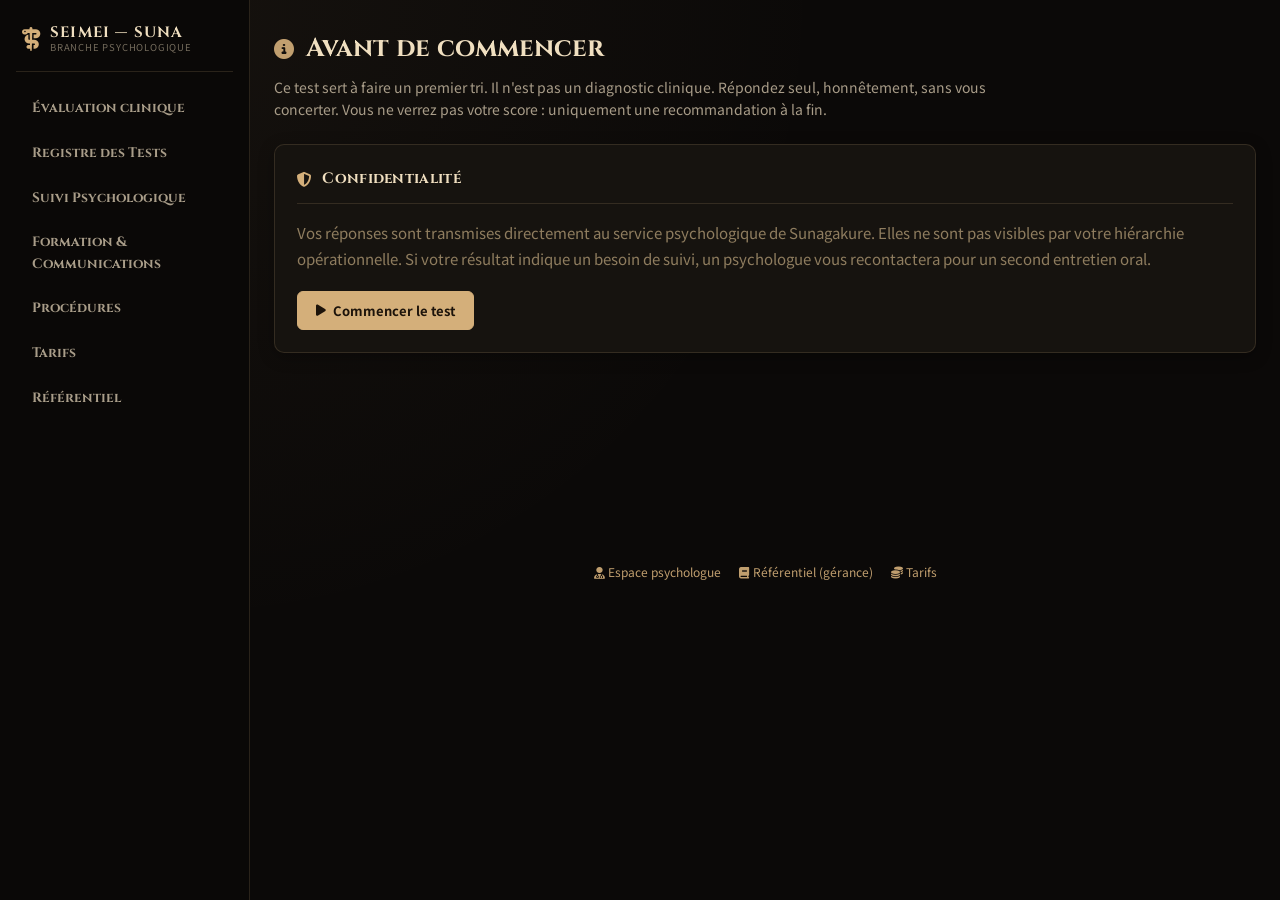
==== commit d0932442: "Thème sombre/or façon "Section Scientifique" + sidebar latérale Remplace la navbar horizontale par u" ====
--- a/auto-test.html
+++ b/auto-test.html
@@ -18,7 +18,9 @@
     <link rel="stylesheet" href="style.css">
 </head>
 <body data-page="auto-test">
-    <div id="psy-topbar"></div>
+    <div class="psy-shell">
+    <aside id="psy-sidebar"></aside>
+    <div class="psy-shell-main">
     <div class="app-container">
         <main class="content-area">
 
@@ -125,6 +127,8 @@
             <a href="tarifs.html"><i class="fa-solid fa-coins"></i> Tarifs</a>
         </div>
     </div>
+    </div>
+    </div>
 
     <script src="supabase.js"></script>
     <script src="config.js"></script>
--- a/style.css
+++ b/style.css
@@ -1,44 +1,43 @@
 /* ==========================================================================
    SEIMEI - SUNA: RÉFÉRENTIEL CLINIQUE D'ÉVALUATION PSYCHOLOGIQUE AU COMBAT
-   Design System & Styling — aligné sur l'identité visuelle du site
-   Hôpital de Suna (crème / terracotta, cartes douces, Cinzel + Noto Sans JP)
+   Design System & Styling — thème sombre / or, sidebar latérale
    ========================================================================== */
 
 :root {
-    /* Palette — crème / sable / terracotta, identique au site Hôpital de Suna */
-    --cream: #faf3e3;
-    --sand-light: #f5e6c8;
-    --sand: #e8d5a3;
-    --sand-dark: #c4a265;
-    --terracotta: #c45a3c;
-    --terracotta-dark: #a03a20;
-    --brown: #5c3d2e;
-    --brown-dark: #3a2518;
-
-    --bg-main: linear-gradient(170deg, #e8d5a3 0%, #d4b87a 40%, #c4a265 100%);
-    --bg-panel: rgba(58, 37, 24, 0.94);
-    --bg-card: rgba(250, 243, 227, 0.82);
-    --bg-card-hover: rgba(250, 243, 227, 0.95);
-    --bg-inset: var(--cream);
-    --border-color: rgba(196, 162, 101, 0.4);
-    --border-color-gold: var(--sand-dark);
-
-    /* Alias conservés pour compat interne — pointent vers l'accent terracotta */
-    --burgundy-dark: var(--brown-dark);
-    --burgundy-mid: var(--brown);
-    --burgundy-bright: var(--terracotta);
-    --sand-primary: var(--terracotta);
-    --sand-dim: var(--text-muted, #8a7560);
-
-    --status-green: #2e7d32;
-    --status-yellow: #b3860a;
-    --status-orange: #c96a1f;
-    --status-red: #b3372c;
-    --status-darkred: #7a2019;
-
-    --text-primary: var(--brown-dark);
-    --text-secondary: #6b5744;
-    --text-muted: #8a7560;
+    /* Palette — quasi-noir + accent or, pastilles en contour */
+    --bg-main: #0b0908;
+    --bg-panel: #0a0807;
+    --bg-card: #16130f;
+    --bg-card-hover: #1c1712;
+    --bg-inset: #060504;
+    --border-color: rgba(212, 175, 122, 0.16);
+    --border-color-gold: rgba(212, 175, 122, 0.5);
+
+    --sand-primary: #d4af7a;
+    --sand-light: #f0dfc0;
+    --sand-dim: #8f7d5f;
+
+    /* Alias conservés pour compat interne */
+    --burgundy-dark: #241a10;
+    --burgundy-mid: #3a2a18;
+    --burgundy-bright: var(--sand-primary);
+    --cream: var(--sand-light);
+    --terracotta: var(--sand-primary);
+    --terracotta-dark: #b3925f;
+    --brown: var(--sand-dim);
+    --brown-dark: var(--sand-light);
+    --sand: var(--sand-primary);
+    --sand-dark: var(--border-color-gold);
+
+    --status-green: #4caf7d;
+    --status-yellow: #d9b34c;
+    --status-orange: #d18a4a;
+    --status-red: #c85c53;
+    --status-darkred: #8a3a35;
+
+    --text-primary: #ece3d4;
+    --text-secondary: #a99d89;
+    --text-muted: #746b5c;
 
     /* Fonts */
     --font-heading: 'Cinzel', serif;
@@ -48,13 +47,15 @@
     /* Shadows & Effects */
     --glow-gold: none;
     --glow-red: none;
-    --glass-blur: blur(8px);
-    --shadow-card: 0 4px 16px rgba(92, 61, 46, 0.1);
-    --shadow-sm: 0 1px 2px rgba(92, 61, 46, 0.15);
+    --glass-blur: none;
+    --shadow-card: 0 4px 16px rgba(0, 0, 0, 0.3);
+    --shadow-sm: 0 1px 2px rgba(0, 0, 0, 0.4);
     --radius-sm: 6px;
     --radius-md: 10px;
     --radius-pill: 999px;
     --transition-fast: 0.15s ease;
+
+    --sidebar-width: 250px;
 }
 
 /* Reset & Global Settings */
@@ -65,7 +66,9 @@
 }
 
 body {
-    background: var(--bg-main);
+    background:
+        radial-gradient(circle at 15% 0%, rgba(212, 175, 122, 0.05) 0%, transparent 45%),
+        var(--bg-main);
     background-attachment: fixed;
     color: var(--text-primary);
     font-family: var(--font-body);
@@ -84,101 +87,112 @@
 }
 
 /* ==========================================================================
-   TOPBAR
+   SIDEBAR
    ========================================================================== */
-.psy-topbar {
+.psy-shell {
+    display: flex;
+    align-items: flex-start;
+    min-height: 100vh;
+}
+
+.psy-shell-main {
+    flex: 1;
+    min-width: 0;
+}
+
+#psy-sidebar {
+    width: var(--sidebar-width);
+    flex-shrink: 0;
     position: sticky;
     top: 0;
-    z-index: 50;
-    display: flex;
-    align-items: center;
-    justify-content: space-between;
-    gap: 20px;
+    height: 100vh;
     background: var(--bg-panel);
-    backdrop-filter: var(--glass-blur);
-    box-shadow: 0 2px 10px rgba(0, 0, 0, 0.2);
-    padding: 0 24px;
-    height: 60px;
-}
-
-.psy-topbar-brand {
+    border-right: 1px solid var(--border-color);
+    display: flex;
+    flex-direction: column;
+    padding: 20px 16px;
+    overflow-y: auto;
+}
+
+.psy-sidebar-brand {
     display: flex;
     align-items: center;
     gap: 10px;
-    flex-shrink: 0;
-}
-
-.psy-topbar-brand i { color: var(--terracotta); font-size: 22px; }
-
-.psy-topbar-brand-text {
-    display: flex;
-    flex-direction: column;
-    line-height: 1.15;
-}
-
-.psy-topbar-brand-title {
+    padding: 4px 6px 18px;
+    border-bottom: 1px solid var(--border-color);
+    margin-bottom: 16px;
+}
+
+.psy-sidebar-brand i { color: var(--sand-primary); font-size: 24px; }
+
+.psy-sidebar-brand-text {
+    display: flex;
+    flex-direction: column;
+    line-height: 1.2;
+}
+
+.psy-sidebar-brand-title {
     font-family: var(--font-heading);
-    font-size: 16px;
-    font-weight: 700;
-    letter-spacing: 1.5px;
-    color: var(--cream);
-}
-
-.psy-topbar-brand-sub {
-    font-size: 10px;
-    letter-spacing: 1px;
+    font-size: 15px;
+    font-weight: 700;
+    letter-spacing: 1.2px;
+    color: var(--sand-light);
+}
+
+.psy-sidebar-brand-sub {
+    font-size: 9.5px;
+    letter-spacing: .8px;
     text-transform: uppercase;
-    color: rgba(250, 243, 227, 0.6);
-}
-
-.psy-topbar-nav {
-    display: flex;
-    align-items: center;
-    gap: 4px;
-    flex-wrap: wrap;
-    flex: 1;
-    justify-content: center;
-}
-
-.psy-topbar-link {
+    color: var(--text-muted);
+}
+
+.psy-sidebar-nav {
+    display: flex;
+    flex-direction: column;
+    gap: 3px;
+}
+
+.psy-sidebar-link {
     position: relative;
-    padding: 8px 12px;
-    font-size: 13px;
-    font-weight: 600;
-    color: rgba(250, 243, 227, 0.75);
+    display: flex;
+    align-items: center;
+    padding: 10px 14px;
+    font-size: 13.5px;
+    font-weight: 700;
+    font-family: var(--font-heading);
+    color: var(--text-secondary);
     text-decoration: none;
     border-radius: var(--radius-sm);
-    white-space: nowrap;
+    border-left: 2px solid transparent;
     transition: var(--transition-fast);
 }
 
-.psy-topbar-link:hover { color: var(--cream); background: rgba(255, 255, 255, 0.08); }
-
-.psy-topbar-link.active { color: #f0a583; }
-
-.psy-topbar-link.active::after {
-    content: '';
-    position: absolute;
-    left: 10px; right: 10px; bottom: -1px;
-    height: 2px;
-    background: var(--terracotta);
-    border-radius: 2px;
-}
-
-.psy-topbar-user {
-    display: flex;
-    align-items: center;
-    gap: 12px;
-    flex-shrink: 0;
-    font-size: 13px;
-}
-
-.psy-topbar-user-name { color: var(--cream); font-weight: 600; }
-.psy-topbar-user-role { color: rgba(250, 243, 227, 0.6); }
-
-@media (max-width: 1000px) {
-    .psy-topbar { flex-wrap: wrap; height: auto; padding: 12px 16px; gap: 10px; }
-    .psy-topbar-nav { justify-content: flex-start; order: 3; width: 100%; }
+.psy-sidebar-link:hover { color: var(--sand-light); background: rgba(212, 175, 122, 0.06); }
+
+.psy-sidebar-link.active {
+    color: var(--sand-primary);
+    background: rgba(212, 175, 122, 0.1);
+    border-left-color: var(--sand-primary);
+}
+
+.psy-sidebar-foot {
+    margin-top: auto;
+    padding-top: 16px;
+    border-top: 1px solid var(--border-color);
+    display: flex;
+    flex-direction: column;
+    gap: 10px;
+}
+
+.psy-sidebar-user-name { color: var(--sand-light); font-weight: 700; font-size: 14px; }
+.psy-sidebar-user-role { margin-top: 4px; }
+
+@media (max-width: 900px) {
+    .psy-shell { flex-direction: column; }
+    #psy-sidebar { width: 100%; height: auto; position: relative; border-right: none; border-bottom: 1px solid var(--border-color); }
+    .psy-sidebar-nav { flex-direction: row; flex-wrap: wrap; }
+    .psy-sidebar-link { border-left: none; border-bottom: 2px solid transparent; }
+    .psy-sidebar-link.active { border-left-color: transparent; border-bottom-color: var(--sand-primary); }
 }
 
 /* Navigation Tabs — onglets soulignés */
@@ -342,9 +356,9 @@
 }
 
 label {
-    font-size: 13px;
-    font-weight: 700;
-    color: var(--brown);
+    font-size: 12px;
+    font-weight: 700;
+    color: var(--sand-primary);
     text-transform: uppercase;
     letter-spacing: 0.5px;
 }
@@ -360,8 +374,8 @@
 input[type="url"],
 select,
 textarea {
-    background: var(--cream);
-    border: 2px solid var(--border-color);
+    background: var(--bg-inset);
+    border: 1px solid var(--border-color);
     border-radius: var(--radius-sm);
     color: var(--text-primary);
     padding: 9px 13px;
@@ -375,6 +389,7 @@
 
 input:focus, select:focus, textarea:focus {
     border-color: var(--terracotta);
+    box-shadow: 0 0 0 3px rgba(212, 175, 122, 0.15);
 }
 
 /* Custom Checkboxes */
@@ -410,8 +425,8 @@
     left: 0;
     height: 18px;
     width: 18px;
-    background-color: var(--cream);
-    border: 2px solid var(--sand-dark);
+    background-color: var(--bg-inset);
+    border: 1px solid var(--border-color-gold);
     border-radius: 5px;
     transition: var(--transition-fast);
 }
@@ -489,14 +504,14 @@
 }
 
 .btn-primary {
-    background: var(--terracotta);
-    color: #fff;
-    border-color: var(--terracotta);
+    background: var(--sand-primary);
+    color: #1c130a;
+    border-color: var(--sand-primary);
 }
 
 .btn-primary:hover {
-    background: var(--terracotta-dark);
-    border-color: var(--terracotta-dark);
+    background: var(--sand-light);
+    border-color: var(--sand-light);
 }
 
 .btn-secondary {
@@ -708,7 +723,7 @@
     flex: 1;
     min-width: 80px;
     padding: 8px 10px;
-    background: var(--cream);
+    background: var(--bg-inset);
     border: 1px solid var(--border-color);
     border-radius: 6px;
     color: var(--text-secondary);
@@ -743,33 +758,33 @@
 }
 
 .rate-btn.selected[data-pts="10"] {
-    background: rgba(46, 125, 50, 0.16);
+    background: rgba(76, 175, 125, 0.18);
     border-color: var(--status-green);
-    color: #1e5c22;
+    color: #abebc6;
 }
 
 .rate-btn.selected[data-pts="5"] {
-    background: rgba(21, 101, 192, 0.14);
-    border-color: #1565c0;
-    color: #0d4784;
+    background: rgba(52, 152, 219, 0.18);
+    border-color: #3498db;
+    color: #aed6f1;
 }
 
 .rate-btn.selected[data-pts="0"] {
-    background: rgba(179, 134, 10, 0.16);
+    background: rgba(217, 179, 76, 0.18);
     border-color: var(--status-yellow);
-    color: #8a6700;
+    color: #fef9e7;
 }
 
 .rate-btn.selected[data-pts="-5"] {
-    background: rgba(201, 106, 31, 0.16);
+    background: rgba(209, 138, 74, 0.2);
     border-color: var(--status-orange);
-    color: #964f16;
+    color: #edbb99;
 }
 
 .rate-btn.selected[data-pts="-10"] {
-    background: rgba(179, 55, 44, 0.16);
+    background: rgba(200, 92, 83, 0.22);
     border-color: var(--status-red);
-    color: #7f281e;
+    color: #f9ebea;
 }
 
 /* Direct Inline Input Box ("Case à remplir") */
@@ -791,10 +806,10 @@
 
 .criterion-direct-input {
     width: 60px;
-    background: #fff !important;
+    background: var(--bg-inset) !important;
     border: 1px solid var(--terracotta) !important;
     border-radius: 4px;
-    color: var(--brown-dark) !important;
+    color: var(--sand-light) !important;
     font-weight: 700;
     font-size: 15px;
     text-align: center;
@@ -820,7 +835,7 @@
     width: 170px;
     height: 170px;
     border-radius: 50%;
-    background: radial-gradient(circle, #fff 0%, var(--cream) 100%);
+    background: radial-gradient(circle, #241a10 0%, var(--bg-inset) 100%);
     border: 6px solid var(--terracotta);
     display: flex;
     flex-direction: column;
@@ -879,7 +894,7 @@
     text-transform: uppercase;
     margin-bottom: 16px;
     border: 1px solid;
-    background: #fff;
+    background: transparent;
 }
 
 .status-maintien, .dec-maintien {
@@ -1014,15 +1029,15 @@
 .printable-document-wrapper {
     background: #fdfaf3;
     color: #1a1a1a;
-    border: 2px solid var(--brown-dark);
+    border: 2px solid #3d2a1a;
     border-radius: 8px;
     padding: 40px;
-    box-shadow: 0 10px 40px rgba(58, 37, 24, 0.35);
+    box-shadow: 0 10px 40px rgba(0, 0, 0, 0.5);
     font-family: 'Times New Roman', serif;
 }
 
 .doc-header {
-    border-bottom: 2px solid var(--brown-dark);
+    border-bottom: 2px solid #3d2a1a;
     padding-bottom: 16px;
     margin-bottom: 24px;
     display: flex;
@@ -1033,7 +1048,7 @@
 .doc-header h2 {
     font-family: var(--font-heading);
     font-size: 22px;
-    color: var(--brown-dark);
+    color: #3d2a1a;
     margin-bottom: 4px;
 }
 
@@ -1075,8 +1090,8 @@
 .doc-section-title {
     font-family: var(--font-heading);
     font-size: 16px;
-    color: var(--brown-dark);
-    border-bottom: 1px solid var(--brown-dark);
+    color: #3d2a1a;
+    border-bottom: 1px solid #3d2a1a;
     padding-bottom: 4px;
     margin-bottom: 10px;
     text-transform: uppercase;
@@ -1097,7 +1112,7 @@
 
 .doc-table th {
     background: #e9decb;
-    color: var(--brown-dark);
+    color: #3d2a1a;
     font-weight: 700;
 }
 
@@ -1125,8 +1140,8 @@
 }
 
 .history-table th {
-    background: var(--brown-dark);
-    color: var(--cream);
+    background: var(--bg-inset);
+    color: var(--sand-primary);
     font-family: var(--font-heading);
     font-size: 12px;
     text-transform: uppercase;
@@ -1190,7 +1205,7 @@
         color: #000 !important;
         padding: 0 !important;
     }
-    .psy-topbar, .nav-tabs, .pane-header, .report-controls, .main-footer {
+    .psy-shell, #psy-sidebar, .nav-tabs, .pane-header, .report-controls, .main-footer {
         display: none !important;
     }
     .app-container {
@@ -1213,12 +1228,12 @@
    BARÈME OFFICIEL /52 — échelle 0-5, mises en situation, première impression
    ========================================================================== */
 
-.rate-btn.lvl-excellent.selected { border-color: var(--status-green); background: rgba(46, 125, 50, .12); color: #1e5c22; }
-.rate-btn.lvl-bon.selected       { border-color: #5a9c3f; background: rgba(90, 156, 63, .12); color: #3c6b2a; }
-.rate-btn.lvl-moyen.selected     { border-color: var(--status-yellow); background: rgba(179, 134, 10, .12); color: #8a6700; }
-.rate-btn.lvl-fragile.selected   { border-color: var(--status-orange); background: rgba(201, 106, 31, .12); color: #964f16; }
-.rate-btn.lvl-critique.selected  { border-color: var(--status-red); background: rgba(179, 55, 44, .12); color: #7f281e; }
-.rate-btn.lvl-inapte.selected    { border-color: var(--status-darkred); background: rgba(122, 32, 25, .15); color: #5c1811; }
+.rate-btn.lvl-excellent.selected { border-color: var(--status-green); background: rgba(76, 175, 125, .16); color: #abebc6; }
+.rate-btn.lvl-bon.selected       { border-color: #7fb069; background: rgba(127, 176, 105, .16); color: #c8e6b8; }
+.rate-btn.lvl-moyen.selected     { border-color: var(--status-yellow); background: rgba(217, 179, 76, .16); color: #fef9e7; }
+.rate-btn.lvl-fragile.selected   { border-color: var(--status-orange); background: rgba(209, 138, 74, .18); color: #edbb99; }
+.rate-btn.lvl-critique.selected  { border-color: var(--status-red); background: rgba(200, 92, 83, .18); color: #f9ebea; }
+.rate-btn.lvl-inapte.selected    { border-color: var(--status-darkred); background: rgba(138, 58, 53, .25); color: #f1948a; }
 
 /* Notation des mises en situation (0 à 3) */
 .scenario-scoring {
@@ -1231,7 +1246,7 @@
 .scenario-rate-btn {
     width: 34px; height: 34px; border-radius: 8px; cursor: pointer;
     font-family: inherit; font-weight: 700; font-size: 14px;
-    background: var(--cream); color: var(--brown-dark);
+    background: var(--bg-inset); color: var(--sand-light);
     border: 1px solid var(--border-color); transition: .15s;
 }
 .scenario-rate-btn:hover { border-color: var(--terracotta); }
@@ -1243,7 +1258,7 @@
 .scenario-choice-btn {
     text-align: left; padding: 10px 14px; border-radius: 8px; cursor: pointer;
     font-family: inherit; font-size: 13px; line-height: 1.5;
-    background: var(--cream); color: var(--brown-dark);
+    background: var(--bg-inset); color: var(--sand-light);
     border: 1px solid var(--border-color); transition: .15s;
 }
 .scenario-choice-btn:hover { border-color: var(--terracotta); }
@@ -1264,7 +1279,7 @@
 .impression-btn {
     flex: 1; padding: 10px 6px; border-radius: 8px; cursor: pointer; font-family: inherit;
     display: flex; flex-direction: column; align-items: center; gap: 2px;
-    background: var(--cream); color: var(--brown-dark);
+    background: var(--bg-inset); color: var(--sand-light);
     border: 1px solid var(--border-color); transition: .15s;
 }
 .impression-btn strong { font-size: 17px; }
@@ -1315,13 +1330,13 @@
 }
 .dossier-modal.open { display: flex; }
 .dossier-modal-panel {
-    background: var(--cream); border: 1px solid var(--sand-dark);
+    background: var(--bg-card); border: 1px solid var(--border-color-gold);
     border-radius: 12px; max-width: 640px; width: 100%; max-height: 86vh;
     overflow-y: auto; padding: 22px;
-    box-shadow: 0 20px 60px rgba(58, 37, 24, 0.4);
+    box-shadow: 0 20px 60px rgba(0, 0, 0, 0.5);
 }
 .dossier-modal-head { display: flex; justify-content: space-between; align-items: center; margin-bottom: 14px; gap: 10px; }
-.dossier-modal-head h3 { font-size: 17px; color: var(--brown-dark); }
+.dossier-modal-head h3 { font-size: 17px; color: var(--sand-light); }
 .dossier-modal-close {
     background: transparent; border: 1px solid var(--sand-dark); color: var(--terracotta);
     border-radius: 8px; width: 32px; height: 32px; cursor: pointer; flex-shrink: 0;
@@ -1358,13 +1373,13 @@
 .margin-top-md { margin-top: 20px; }
 
 /* --- Badges de rôle / catégorie (topbar, Gérance) --- */
-.role-badge-psychologue { display: inline-block; font-size: 11px; font-weight: 700; text-transform: uppercase; letter-spacing: .4px; padding: 3px 10px; border-radius: var(--radius-pill); background: rgba(21, 101, 192, .12); color: #1565c0; }
-.role-badge-gerance_psy { display: inline-block; font-size: 11px; font-weight: 700; text-transform: uppercase; letter-spacing: .4px; padding: 3px 10px; border-radius: var(--radius-pill); background: var(--terracotta); color: #fff; }
-.role-badge-seimei { display: inline-block; font-size: 11px; font-weight: 700; text-transform: uppercase; letter-spacing: .4px; padding: 3px 10px; border-radius: var(--radius-pill); background: rgba(179, 55, 44, .14); color: var(--status-red); }
+.role-badge-psychologue { display: inline-block; font-size: 11px; font-weight: 700; text-transform: uppercase; letter-spacing: .4px; padding: 3px 10px; border-radius: var(--radius-pill); background: rgba(52, 152, 219, .15); color: #85c1e9; }
+.role-badge-gerance_psy { display: inline-block; font-size: 11px; font-weight: 700; text-transform: uppercase; letter-spacing: .4px; padding: 3px 10px; border-radius: var(--radius-pill); background: var(--sand-primary); color: #1c130a; }
+.role-badge-seimei { display: inline-block; font-size: 11px; font-weight: 700; text-transform: uppercase; letter-spacing: .4px; padding: 3px 10px; border-radius: var(--radius-pill); background: rgba(200, 92, 83, .18); color: #f1948a; }
 
 .categorie-badge {
     display: inline-block; font-size: 11px; font-weight: 600; padding: 3px 10px;
-    border-radius: var(--radius-pill); background: rgba(0, 0, 0, .06); color: var(--text-secondary);
+    border-radius: var(--radius-pill); background: rgba(255, 255, 255, .06); color: var(--text-secondary);
 }
 
 /* --- Statuts de suivi (façon "badgeuse") --- */
@@ -1374,7 +1389,7 @@
 .suivi-actif::before { background: var(--status-green); }
 .suivi-pause { background: rgba(179, 134, 10, .13); color: var(--status-yellow); }
 .suivi-pause::before { background: var(--status-yellow); }
-.suivi-inactif { background: rgba(0, 0, 0, .06); color: var(--text-muted); }
+.suivi-inactif { background: rgba(255, 255, 255, .06); color: var(--text-muted); }
 .suivi-inactif::before { background: var(--text-muted); }
 
 /* --- Niveau de risque clinique (rapports de séance) --- */
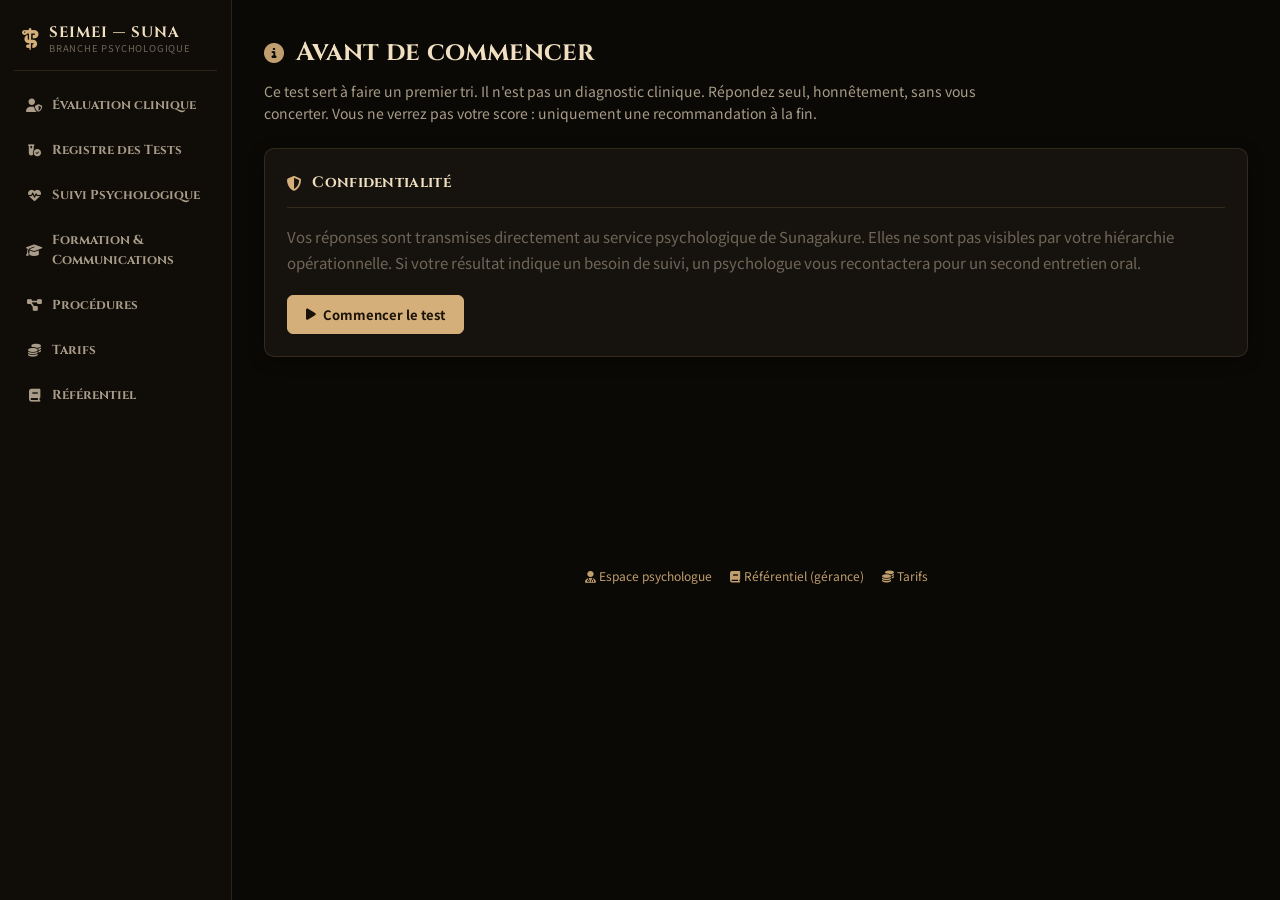
==== commit c1b1907b: "Bascule vers une sidebar sombre/or (au lieu de la navbar horizontale) Palette sombre + accent or rep" ====
--- a/auto-test.html
+++ b/auto-test.html
@@ -114,7 +114,7 @@
                 <div class="card card-glass" style="text-align:center; padding: 40px 24px;">
                     <i class="fa-solid fa-circle-check" style="font-size: 42px; color: var(--sand-primary); margin-bottom: 16px;"></i>
                     <h2 id="at-result-title" style="margin-bottom: 14px;">Test terminé</h2>
-                    <p id="at-result-message" style="font-size: 16px; line-height: 1.7; color: var(--brown-dark); max-width: 560px; margin: 0 auto;"></p>
+                    <p id="at-result-message" style="font-size: 16px; line-height: 1.7; color: var(--gold-light); max-width: 560px; margin: 0 auto;"></p>
                     <p style="margin-top: 24px; font-size: 12px; color: var(--sand-dim);">Merci d'avoir complété ce test. Vos réponses ont été transmises au service psychologique.</p>
                 </div>
             </section>
@@ -137,6 +137,6 @@
     <script src="data.js"></script>
     <script src="scenarios.js"></script>
     <script src="auto-test.js"></script>
-    <script>renderTopbar('auto-test');</script>
+    <script>renderSidebar('auto-test');</script>
 </body>
 </html>
--- a/style.css
+++ b/style.css
@@ -1,43 +1,39 @@
 /* ==========================================================================
    SEIMEI - SUNA: RÉFÉRENTIEL CLINIQUE D'ÉVALUATION PSYCHOLOGIQUE AU COMBAT
-   Design System & Styling — thème sombre / or, sidebar latérale
+   Design System & Styling — sombre / or, sidebar latérale
    ========================================================================== */
 
 :root {
-    /* Palette — quasi-noir + accent or, pastilles en contour */
-    --bg-main: #0b0908;
-    --bg-panel: #0a0807;
-    --bg-card: #16130f;
+    /* Palette — sombre, minimal, accent or */
+    --bg-main: #0b0906;
+    --bg-sidebar: #100d09;
+    --bg-card: #16120d;
     --bg-card-hover: #1c1712;
-    --bg-inset: #060504;
-    --border-color: rgba(212, 175, 122, 0.16);
-    --border-color-gold: rgba(212, 175, 122, 0.5);
-
-    --sand-primary: #d4af7a;
-    --sand-light: #f0dfc0;
-    --sand-dim: #8f7d5f;
-
-    /* Alias conservés pour compat interne */
-    --burgundy-dark: #241a10;
-    --burgundy-mid: #3a2a18;
-    --burgundy-bright: var(--sand-primary);
-    --cream: var(--sand-light);
-    --terracotta: var(--sand-primary);
-    --terracotta-dark: #b3925f;
-    --brown: var(--sand-dim);
-    --brown-dark: var(--sand-light);
-    --sand: var(--sand-primary);
-    --sand-dark: var(--border-color-gold);
+    --bg-inset: #0a0806;
+    --border-color: rgba(212, 175, 122, 0.15);
+    --border-color-gold: rgba(212, 175, 122, 0.45);
+
+    --gold: #d4af7a;
+    --gold-light: #f0dfc0;
+    --gold-dim: #a2895f;
 
     --status-green: #4caf7d;
     --status-yellow: #d9b34c;
     --status-orange: #d18a4a;
-    --status-red: #c85c53;
+    --status-red: #c8695c;
     --status-darkred: #8a3a35;
 
     --text-primary: #ece3d4;
     --text-secondary: #a99d89;
-    --text-muted: #746b5c;
+    --text-muted: #6f6659;
+
+    /* Alias conservés pour compat interne */
+    --sand-primary: var(--gold);
+    --sand-light: var(--gold-light);
+    --sand-dim: var(--text-muted);
+    --burgundy-dark: #1c1712;
+    --burgundy-mid: #241d15;
+    --burgundy-bright: var(--gold);
 
     /* Fonts */
     --font-heading: 'Cinzel', serif;
@@ -49,13 +45,11 @@
     --glow-red: none;
     --glass-blur: none;
     --shadow-card: 0 4px 16px rgba(0, 0, 0, 0.3);
-    --shadow-sm: 0 1px 2px rgba(0, 0, 0, 0.4);
+    --shadow-sm: 0 1px 2px rgba(0, 0, 0, 0.3);
     --radius-sm: 6px;
     --radius-md: 10px;
     --radius-pill: 999px;
     --transition-fast: 0.15s ease;
-
-    --sidebar-width: 250px;
 }
 
 /* Reset & Global Settings */
@@ -65,11 +59,12 @@
     padding: 0;
 }
 
+html, body {
+    height: 100%;
+}
+
 body {
-    background:
-        radial-gradient(circle at 15% 0%, rgba(212, 175, 122, 0.05) 0%, transparent 45%),
-        var(--bg-main);
-    background-attachment: fixed;
+    background: var(--bg-main);
     color: var(--text-primary);
     font-family: var(--font-body);
     font-size: 15px;
@@ -77,66 +72,57 @@
     min-height: 100vh;
 }
 
-.app-container {
-    max-width: 1200px;
-    margin: 0 auto;
-    display: flex;
-    flex-direction: column;
-    gap: 24px;
-    padding: 28px 24px 60px;
-}
-
 /* ==========================================================================
-   SIDEBAR
+   SIDEBAR — rendue par renderSidebar() dans common-psy.js, dans #psy-sidebar
    ========================================================================== */
 .psy-shell {
     display: flex;
-    align-items: flex-start;
+    align-items: stretch;
     min-height: 100vh;
 }
 
-.psy-shell-main {
-    flex: 1;
-    min-width: 0;
-}
-
 #psy-sidebar {
-    width: var(--sidebar-width);
+    width: 232px;
     flex-shrink: 0;
     position: sticky;
     top: 0;
     height: 100vh;
-    background: var(--bg-panel);
+    background: var(--bg-sidebar);
     border-right: 1px solid var(--border-color);
     display: flex;
     flex-direction: column;
-    padding: 20px 16px;
+    padding: 20px 14px;
     overflow-y: auto;
+}
+
+.psy-shell-main {
+    flex: 1;
+    min-width: 0;
 }
 
 .psy-sidebar-brand {
     display: flex;
     align-items: center;
     gap: 10px;
-    padding: 4px 6px 18px;
+    padding: 4px 8px 16px;
     border-bottom: 1px solid var(--border-color);
-    margin-bottom: 16px;
-}
-
-.psy-sidebar-brand i { color: var(--sand-primary); font-size: 24px; }
+    margin-bottom: 14px;
+}
+
+.psy-sidebar-brand i { color: var(--gold); font-size: 22px; flex-shrink: 0; }
 
 .psy-sidebar-brand-text {
     display: flex;
     flex-direction: column;
-    line-height: 1.2;
+    line-height: 1.15;
 }
 
 .psy-sidebar-brand-title {
     font-family: var(--font-heading);
     font-size: 15px;
     font-weight: 700;
-    letter-spacing: 1.2px;
-    color: var(--sand-light);
+    letter-spacing: 1px;
+    color: var(--gold-light);
 }
 
 .psy-sidebar-brand-sub {
@@ -144,58 +130,73 @@
     letter-spacing: .8px;
     text-transform: uppercase;
     color: var(--text-muted);
+    margin-top: 2px;
 }
 
 .psy-sidebar-nav {
     display: flex;
     flex-direction: column;
-    gap: 3px;
-}
-
-.psy-sidebar-link {
-    position: relative;
+    gap: 4px;
+    flex: 1;
+}
+
+.psy-nav-link {
     display: flex;
     align-items: center;
-    padding: 10px 14px;
-    font-size: 13.5px;
-    font-weight: 700;
-    font-family: var(--font-heading);
+    gap: 10px;
+    width: 100%;
+    padding: 10px 12px;
+    border-radius: 8px;
     color: var(--text-secondary);
     text-decoration: none;
-    border-radius: var(--radius-sm);
-    border-left: 2px solid transparent;
+    font-family: var(--font-heading);
+    font-weight: 700;
+    font-size: 13px;
     transition: var(--transition-fast);
 }
 
-.psy-sidebar-link:hover { color: var(--sand-light); background: rgba(212, 175, 122, 0.06); }
-
-.psy-sidebar-link.active {
-    color: var(--sand-primary);
-    background: rgba(212, 175, 122, 0.1);
-    border-left-color: var(--sand-primary);
-}
+.psy-nav-link i { width: 16px; text-align: center; flex-shrink: 0; }
+
+.psy-nav-link:hover { background: rgba(255, 255, 255, 0.05); color: var(--gold-light); }
+
+.psy-nav-link.active { background: var(--gold); color: #1a1208; }
 
 .psy-sidebar-foot {
     margin-top: auto;
-    padding-top: 16px;
+    padding-top: 14px;
     border-top: 1px solid var(--border-color);
     display: flex;
     flex-direction: column;
-    gap: 10px;
-}
-
-.psy-sidebar-user-name { color: var(--sand-light); font-weight: 700; font-size: 14px; }
-.psy-sidebar-user-role { margin-top: 4px; }
+    gap: 8px;
+}
+
+.psy-sidebar-user {
+    display: flex;
+    flex-direction: column;
+    gap: 6px;
+    padding: 0 6px 6px;
+}
+
+.psy-sidebar-user-name { font-weight: 700; color: var(--text-primary); font-size: 14px; }
 
 @media (max-width: 900px) {
     .psy-shell { flex-direction: column; }
-    #psy-sidebar { width: 100%; height: auto; position: relative; border-right: none; border-bottom: 1px solid var(--border-color); }
+    #psy-sidebar { position: static; width: auto; height: auto; border-right: none; border-bottom: 1px solid var(--border-color); }
     .psy-sidebar-nav { flex-direction: row; flex-wrap: wrap; }
-    .psy-sidebar-link { border-left: none; border-bottom: 2px solid transparent; }
-    .psy-sidebar-link.active { border-left-color: transparent; border-bottom-color: var(--sand-primary); }
-}
-
-/* Navigation Tabs — onglets soulignés */
+    .psy-nav-link { width: auto; }
+    .psy-sidebar-foot { flex-direction: row; align-items: center; flex-wrap: wrap; }
+}
+
+.app-container {
+    max-width: 1100px;
+    margin: 0 auto;
+    display: flex;
+    flex-direction: column;
+    gap: 24px;
+    padding: 32px 32px 60px;
+}
+
+/* Navigation Tabs — onglets soulignés (à l'intérieur d'une page) */
 .nav-tabs {
     display: flex;
     flex-wrap: wrap;
@@ -220,43 +221,24 @@
     margin-bottom: -1px;
 }
 
-.nav-btn:hover {
-    color: var(--brown-dark);
-}
-
-.nav-btn.active {
-    color: var(--terracotta);
-    border-bottom-color: var(--terracotta);
-}
-
-.nav-btn.highlight-tab {
-    color: var(--terracotta);
-}
+.nav-btn:hover { color: var(--gold-light); }
+
+.nav-btn.active { color: var(--gold); border-bottom-color: var(--gold); }
+
+.nav-btn.highlight-tab { color: var(--gold); }
 
 /* Content Pane Management */
-.content-area {
-    min-height: 500px;
-}
-
-.tab-pane {
-    display: none;
-    flex-direction: column;
-    gap: 20px;
-    animation: fadeIn 0.3s ease-in-out;
-}
-
-.tab-pane.active {
-    display: flex;
-}
+.content-area { min-height: 500px; }
+
+.tab-pane { display: none; flex-direction: column; gap: 20px; animation: fadeIn 0.3s ease-in-out; }
+.tab-pane.active { display: flex; }
 
 @keyframes fadeIn {
     from { opacity: 0; transform: translateY(8px); }
     to { opacity: 1; transform: translateY(0); }
 }
 
-.pane-header {
-    padding-bottom: 4px;
-}
+.pane-header { padding-bottom: 4px; }
 
 .pane-header .eyebrow {
     display: block;
@@ -264,7 +246,7 @@
     font-weight: 700;
     letter-spacing: 2px;
     text-transform: uppercase;
-    color: var(--text-muted);
+    color: var(--gold-dim);
     margin-bottom: 6px;
 }
 
@@ -272,13 +254,13 @@
     font-family: var(--font-heading);
     font-size: 26px;
     font-weight: 700;
-    color: var(--brown-dark);
+    color: var(--gold-light);
     display: flex;
     align-items: center;
     gap: 12px;
 }
 
-.pane-header h2 i { font-size: 20px; color: var(--terracotta); opacity: 0.9; }
+.pane-header h2 i { font-size: 20px; color: var(--gold); opacity: 0.9; }
 
 .pane-header p {
     font-size: 14px;
@@ -290,7 +272,6 @@
 /* Cards & Layout Grid */
 .card {
     background: var(--bg-card);
-    backdrop-filter: var(--glass-blur);
     border: 1px solid var(--border-color);
     border-radius: var(--radius-md);
     padding: 22px;
@@ -298,16 +279,14 @@
     transition: var(--transition-fast);
 }
 
-.card:hover {
-    border-color: var(--sand-dark);
-}
+.card:hover { border-color: var(--border-color); }
 
 .card-title {
     font-family: var(--font-heading);
     font-size: 15px;
     font-weight: 700;
     letter-spacing: .3px;
-    color: var(--brown-dark);
+    color: var(--gold-light);
     border-bottom: 1px solid var(--border-color);
     padding-bottom: 12px;
     margin-bottom: 16px;
@@ -316,56 +295,29 @@
     gap: 10px;
 }
 
-.card-title i { color: var(--terracotta); }
-
-.grid-2col {
-    display: grid;
-    grid-template-columns: 1fr 1fr;
-    align-items: start;
-    gap: 20px;
-}
-
-.grid-2col-unequal {
-    display: grid;
-    grid-template-columns: 380px 1fr;
-    align-items: start;
-    gap: 20px;
-}
+.card-title i { color: var(--gold); }
+
+.grid-2col { display: grid; grid-template-columns: 1fr 1fr; align-items: start; gap: 20px; }
+.grid-2col-unequal { display: grid; grid-template-columns: 380px 1fr; align-items: start; gap: 20px; }
 
 @media (max-width: 992px) {
-    .grid-2col, .grid-2col-unequal {
-        grid-template-columns: 1fr;
-    }
+    .grid-2col, .grid-2col-unequal { grid-template-columns: 1fr; }
 }
 
 /* Forms Styling */
-.form-grid {
-    display: grid;
-    grid-template-columns: 1fr 1fr;
-    gap: 16px;
-}
-
-.form-group {
-    display: flex;
-    flex-direction: column;
-    gap: 6px;
-}
-
-.form-group.full-width {
-    grid-column: span 2;
-}
+.form-grid { display: grid; grid-template-columns: 1fr 1fr; gap: 16px; }
+.form-group { display: flex; flex-direction: column; gap: 6px; }
+.form-group.full-width { grid-column: span 2; }
 
 label {
     font-size: 12px;
     font-weight: 700;
-    color: var(--sand-primary);
+    color: var(--gold-dim);
     text-transform: uppercase;
     letter-spacing: 0.5px;
 }
 
-.required {
-    color: var(--status-red);
-}
+.required { color: var(--status-red); }
 
 input[type="text"],
 input[type="number"],
@@ -386,908 +338,267 @@
 }
 
 input::placeholder, textarea::placeholder { color: var(--text-muted); opacity: 0.8; }
-
-input:focus, select:focus, textarea:focus {
-    border-color: var(--terracotta);
-    box-shadow: 0 0 0 3px rgba(212, 175, 122, 0.15);
-}
+input:focus, select:focus, textarea:focus { border-color: var(--gold); }
 
 /* Custom Checkboxes */
-.qualitative-list {
-    display: flex;
-    flex-direction: column;
-    gap: 12px;
-    margin: 16px 0;
-}
+.qualitative-list { display: flex; flex-direction: column; gap: 12px; margin: 16px 0; }
 
 .check-container {
-    display: flex;
-    align-items: center;
-    position: relative;
-    padding-left: 32px;
-    cursor: pointer;
-    font-size: 14px;
-    user-select: none;
-    color: var(--text-primary);
-}
-
-.check-container input {
-    position: absolute;
-    opacity: 0;
-    cursor: pointer;
-    height: 0;
-    width: 0;
-}
+    display: flex; align-items: center; position: relative; padding-left: 32px;
+    cursor: pointer; font-size: 14px; user-select: none; color: var(--text-primary);
+}
+.check-container input { position: absolute; opacity: 0; cursor: pointer; height: 0; width: 0; }
 
 .checkmark {
-    position: absolute;
-    top: 1px;
-    left: 0;
-    height: 18px;
-    width: 18px;
-    background-color: var(--bg-inset);
-    border: 1px solid var(--border-color-gold);
-    border-radius: 5px;
-    transition: var(--transition-fast);
-}
-
-.check-container:hover input ~ .checkmark {
-    border-color: var(--terracotta);
-}
-
-.check-container input:checked ~ .checkmark {
-    background-color: var(--terracotta);
-    border-color: var(--terracotta);
-}
-
+    position: absolute; top: 1px; left: 0; height: 18px; width: 18px;
+    background-color: var(--bg-inset); border: 1px solid var(--border-color-gold);
+    border-radius: 5px; transition: var(--transition-fast);
+}
+.check-container:hover input ~ .checkmark { border-color: var(--gold); }
+.check-container input:checked ~ .checkmark { background-color: var(--gold); border-color: var(--gold); }
 .checkmark:after {
-    content: "";
-    position: absolute;
-    display: none;
-    left: 4px;
-    top: 0;
-    width: 5px;
-    height: 9px;
-    border: solid #fff;
-    border-width: 0 2px 2px 0;
-    transform: rotate(45deg);
-}
-
-.check-container input:checked ~ .checkmark:after {
-    display: block;
-}
+    content: ""; position: absolute; display: none; left: 4px; top: 0;
+    width: 5px; height: 9px; border: solid #1a1208; border-width: 0 2px 2px 0; transform: rotate(45deg);
+}
+.check-container input:checked ~ .checkmark:after { display: block; }
 
 /* Alert Boxes */
-.alert {
-    display: flex;
-    align-items: flex-start;
-    gap: 12px;
-    padding: 12px 16px;
-    border-radius: 8px;
-    font-size: 13px;
-    margin-top: 14px;
-}
-
-.alert-info {
-    background: rgba(196, 162, 101, 0.18);
-    border: 1px solid var(--sand-dark);
-    color: var(--brown-dark);
-}
+.alert { display: flex; align-items: flex-start; gap: 12px; padding: 12px 16px; border-radius: 8px; font-size: 13px; margin-top: 14px; }
+.alert-info { background: rgba(212, 175, 122, 0.08); border: 1px solid var(--border-color-gold); color: var(--gold-light); }
 
 /* Scenario Cards & Generator */
-.generator-toolbar {
-    display: flex;
-    justify-content: space-between;
-    align-items: center;
-    flex-wrap: wrap;
-    gap: 14px;
-}
-
-.toolbar-actions {
-    display: flex;
-    align-items: center;
-    gap: 12px;
-}
+.generator-toolbar { display: flex; justify-content: space-between; align-items: center; flex-wrap: wrap; gap: 14px; }
+.toolbar-actions { display: flex; align-items: center; gap: 12px; }
 
 .btn {
-    padding: 9px 18px;
-    border-radius: var(--radius-sm);
-    font-family: var(--font-body);
-    font-weight: 700;
-    font-size: 13px;
-    cursor: pointer;
-    display: inline-flex;
-    align-items: center;
-    gap: 7px;
-    border: 1px solid transparent;
-    transition: var(--transition-fast);
-}
-
-.btn-primary {
-    background: var(--sand-primary);
-    color: #1c130a;
-    border-color: var(--sand-primary);
-}
-
-.btn-primary:hover {
-    background: var(--sand-light);
-    border-color: var(--sand-light);
-}
-
-.btn-secondary {
-    background: transparent;
-    color: var(--brown);
-    border-color: var(--sand-dark);
-}
-
-.btn-secondary:hover {
-    color: var(--brown-dark);
-    background: rgba(196, 162, 101, 0.15);
-}
-
-.btn-danger {
-    background: transparent;
-    color: var(--status-red);
-    border-color: rgba(179, 55, 44, 0.4);
-}
-
-.btn-danger:hover {
-    background: rgba(179, 55, 44, 0.1);
-    border-color: var(--status-red);
-}
+    padding: 9px 18px; border-radius: var(--radius-sm); font-family: var(--font-body);
+    font-weight: 700; font-size: 13px; cursor: pointer; display: inline-flex;
+    align-items: center; gap: 7px; border: 1px solid transparent; transition: var(--transition-fast);
+}
+
+.btn-primary { background: var(--gold); color: #1a1208; border-color: var(--gold); }
+.btn-primary:hover { background: var(--gold-light); border-color: var(--gold-light); }
+
+.btn-secondary { background: transparent; color: var(--text-secondary); border-color: var(--border-color); }
+.btn-secondary:hover { color: var(--gold-light); border-color: var(--border-color-gold); }
+
+.btn-danger { background: transparent; color: var(--status-red); border-color: rgba(200, 92, 83, 0.4); }
+.btn-danger:hover { background: rgba(200, 92, 83, 0.12); border-color: var(--status-red); }
 
 .btn-glow { box-shadow: none; }
 
 .count-badge {
-    background: rgba(196, 162, 101, 0.18);
-    border: 1px solid var(--border-color);
-    padding: 5px 12px;
-    border-radius: var(--radius-pill);
-    font-size: 11px;
-    color: var(--brown-dark);
-    font-weight: 700;
-    letter-spacing: .3px;
-}
-
-.scenarios-grid {
-    display: grid;
-    grid-template-columns: repeat(auto-fit, minmax(340px, 1fr));
-    gap: 20px;
-}
+    background: rgba(212, 175, 122, 0.08); border: 1px solid var(--border-color);
+    padding: 5px 12px; border-radius: var(--radius-pill); font-size: 11px;
+    color: var(--gold); font-weight: 700; letter-spacing: .3px;
+}
+
+.scenarios-grid { display: grid; grid-template-columns: repeat(auto-fit, minmax(340px, 1fr)); gap: 20px; }
 
 .scenario-card {
-    background: var(--bg-card);
-    backdrop-filter: var(--glass-blur);
-    border: 1px solid var(--border-color);
-    border-radius: 10px;
-    padding: 20px;
-    display: flex;
-    flex-direction: column;
-    justify-content: space-between;
-    gap: 14px;
-    position: relative;
-    overflow: hidden;
-    box-shadow: var(--shadow-card);
-}
-
-.scenario-card::before {
-    content: '';
-    position: absolute;
-    top: 0;
-    left: 0;
-    width: 4px;
-    height: 100%;
-    background: var(--terracotta);
-}
+    background: var(--bg-card); border: 1px solid var(--border-color); border-radius: 10px;
+    padding: 20px; display: flex; flex-direction: column; justify-content: space-between;
+    gap: 14px; position: relative; overflow: hidden; box-shadow: var(--shadow-card);
+}
+.scenario-card::before { content: ''; position: absolute; top: 0; left: 0; width: 4px; height: 100%; background: var(--gold); }
 
 .scenario-category {
-    display: inline-block;
-    font-size: 11px;
-    font-weight: 700;
-    color: var(--terracotta);
-    text-transform: uppercase;
-    letter-spacing: 1px;
-    background: rgba(196, 90, 60, 0.1);
-    padding: 3px 10px;
-    border-radius: 4px;
-    align-self: flex-start;
-}
-
-.scenario-title {
-    font-family: var(--font-heading);
-    font-size: 17px;
-    color: var(--brown-dark);
-}
-
-.scenario-desc {
-    font-size: 14px;
-    color: var(--text-secondary);
-    line-height: 1.5;
-}
-
+    display: inline-block; font-size: 11px; font-weight: 700; color: var(--gold);
+    text-transform: uppercase; letter-spacing: 1px; background: rgba(212, 175, 122, 0.1);
+    padding: 3px 10px; border-radius: 4px; align-self: flex-start;
+}
+.scenario-title { font-family: var(--font-heading); font-size: 17px; color: var(--gold-light); }
+.scenario-desc { font-size: 14px; color: var(--text-secondary); line-height: 1.5; }
 .scenario-eval-tips {
-    background: rgba(196, 162, 101, 0.12);
-    border-left: 3px solid var(--sand-dark);
-    padding: 8px 12px;
-    font-size: 12px;
-    color: var(--text-secondary);
-    border-radius: 0 4px 4px 0;
+    background: rgba(212, 175, 122, 0.06); border-left: 3px solid var(--gold-dim);
+    padding: 8px 12px; font-size: 12px; color: var(--text-secondary); border-radius: 0 4px 4px 0;
 }
 
 /* Criteria Rating Cards */
-.score-summary-bar {
-    display: flex;
-    align-items: center;
-    justify-content: space-between;
-    gap: 20px;
-    padding: 16px 24px;
-}
-
-.summary-metric {
-    display: flex;
-    flex-direction: column;
-}
-
-.summary-metric .label {
-    font-size: 12px;
-    color: var(--text-muted);
-    text-transform: uppercase;
-}
-
-.summary-metric .value {
-    font-family: var(--font-heading);
-    font-size: 24px;
-    font-weight: 700;
-    color: var(--terracotta);
-}
-
-.progress-bar-container {
-    flex: 1;
-    height: 12px;
-    background: rgba(196, 162, 101, 0.2);
-    border-radius: 6px;
-    overflow: hidden;
-    border: 1px solid var(--border-color);
-}
-
-.progress-bar-fill {
-    height: 100%;
-    background: linear-gradient(90deg, var(--terracotta) 0%, var(--sand-dark) 100%);
-    transition: width 0.4s ease;
-}
-
-.criteria-container {
-    display: flex;
-    flex-direction: column;
-    gap: 16px;
-}
+.score-summary-bar { display: flex; align-items: center; justify-content: space-between; gap: 20px; padding: 16px 24px; }
+.summary-metric { display: flex; flex-direction: column; }
+.summary-metric .label { font-size: 12px; color: var(--text-muted); text-transform: uppercase; }
+.summary-metric .value { font-family: var(--font-heading); font-size: 24px; font-weight: 700; color: var(--gold); }
+
+.progress-bar-container { flex: 1; height: 12px; background: rgba(212, 175, 122, 0.1); border-radius: 6px; overflow: hidden; border: 1px solid var(--border-color); }
+.progress-bar-fill { height: 100%; background: linear-gradient(90deg, var(--gold-dim) 0%, var(--gold) 100%); transition: width 0.4s ease; }
+
+.criteria-container { display: flex; flex-direction: column; gap: 16px; }
 
 .criterion-card {
-    background: var(--bg-card);
-    backdrop-filter: var(--glass-blur);
-    border: 1px solid var(--border-color);
-    border-radius: 10px;
-    padding: 18px 22px;
-    display: flex;
-    flex-direction: column;
-    gap: 14px;
-    box-shadow: var(--shadow-card);
-}
-
-.criterion-header {
-    display: flex;
-    justify-content: space-between;
-    align-items: flex-start;
-    gap: 14px;
-}
-
-.criterion-number-title {
-    display: flex;
-    align-items: center;
-    gap: 12px;
-}
+    background: var(--bg-card); border: 1px solid var(--border-color); border-radius: 10px;
+    padding: 18px 22px; display: flex; flex-direction: column; gap: 14px; box-shadow: var(--shadow-card);
+}
+.criterion-header { display: flex; justify-content: space-between; align-items: flex-start; gap: 14px; }
+.criterion-number-title { display: flex; align-items: center; gap: 12px; }
 
 .criterion-num {
-    background: var(--terracotta);
-    color: #fff;
-    border: none;
-    width: 32px;
-    height: 32px;
-    border-radius: 50%;
-    display: flex;
-    align-items: center;
-    justify-content: center;
-    font-weight: 700;
-    font-size: 14px;
-}
-
-.criterion-name {
-    font-family: var(--font-heading);
-    font-size: 16px;
-    color: var(--brown-dark);
-}
-
-.criterion-desc {
-    font-size: 13px;
-    color: var(--text-secondary);
-}
-
-.criterion-rating-buttons {
-    display: flex;
-    gap: 8px;
-    align-items: flex-center;
-    flex-wrap: wrap;
-}
+    background: var(--gold); color: #1a1208; border: none; width: 32px; height: 32px;
+    border-radius: 50%; display: flex; align-items: center; justify-content: center;
+    font-weight: 700; font-size: 14px;
+}
+.criterion-name { font-family: var(--font-heading); font-size: 16px; color: var(--gold-light); }
+.criterion-desc { font-size: 13px; color: var(--text-secondary); }
+.criterion-rating-buttons { display: flex; gap: 8px; align-items: flex-center; flex-wrap: wrap; }
 
 .rate-btn {
-    flex: 1;
-    min-width: 80px;
-    padding: 8px 10px;
-    background: var(--bg-inset);
-    border: 1px solid var(--border-color);
-    border-radius: 6px;
-    color: var(--text-secondary);
-    font-size: 12px;
-    font-weight: 700;
-    cursor: pointer;
-    display: flex;
-    flex-direction: column;
-    align-items: center;
-    gap: 2px;
-    transition: var(--transition-fast);
-}
-
-.rate-btn .pts {
-    font-size: 11px;
-    color: var(--text-muted);
-}
-
-.rate-btn:hover {
-    border-color: var(--terracotta);
-    color: var(--brown-dark);
-}
-
-/* Sélection neutre (auto-test) : aucune couleur ne doit indiquer si
-   l'option choisie est "bonne" ou "mauvaise" pour ne pas orienter le
-   patient. Les couleurs par niveau (.lvl-*.selected) restent réservées
-   à l'outil psychologue, plus spécifiques et donc prioritaires. */
-.rate-btn.selected {
-    border-color: var(--terracotta);
-    background: rgba(196, 90, 60, 0.12);
-    color: var(--brown-dark);
-}
-
-.rate-btn.selected[data-pts="10"] {
-    background: rgba(76, 175, 125, 0.18);
-    border-color: var(--status-green);
-    color: #abebc6;
-}
-
-.rate-btn.selected[data-pts="5"] {
-    background: rgba(52, 152, 219, 0.18);
-    border-color: #3498db;
-    color: #aed6f1;
-}
-
-.rate-btn.selected[data-pts="0"] {
-    background: rgba(217, 179, 76, 0.18);
-    border-color: var(--status-yellow);
-    color: #fef9e7;
-}
-
-.rate-btn.selected[data-pts="-5"] {
-    background: rgba(209, 138, 74, 0.2);
-    border-color: var(--status-orange);
-    color: #edbb99;
-}
-
-.rate-btn.selected[data-pts="-10"] {
-    background: rgba(200, 92, 83, 0.22);
-    border-color: var(--status-red);
-    color: #f9ebea;
-}
+    flex: 1; min-width: 80px; padding: 8px 10px; background: var(--bg-inset);
+    border: 1px solid var(--border-color); border-radius: 6px; color: var(--text-secondary);
+    font-size: 12px; font-weight: 700; cursor: pointer; display: flex; flex-direction: column;
+    align-items: center; gap: 2px; transition: var(--transition-fast);
+}
+.rate-btn .pts { font-size: 11px; color: var(--text-muted); }
+.rate-btn:hover { border-color: var(--gold); color: var(--gold-light); }
+
+.rate-btn.selected { border-color: var(--gold); background: rgba(212, 175, 122, 0.14); color: var(--gold-light); }
+.rate-btn.selected[data-pts="10"] { background: rgba(76, 175, 125, 0.16); border-color: var(--status-green); color: #9fe0bc; }
+.rate-btn.selected[data-pts="5"] { background: rgba(52, 152, 219, 0.16); border-color: #3498db; color: #a9d4f0; }
+.rate-btn.selected[data-pts="0"] { background: rgba(217, 179, 76, 0.16); border-color: var(--status-yellow); color: #f0dfa0; }
+.rate-btn.selected[data-pts="-5"] { background: rgba(209, 138, 74, 0.16); border-color: var(--status-orange); color: #f0c8a0; }
+.rate-btn.selected[data-pts="-10"] { background: rgba(200, 105, 92, 0.16); border-color: var(--status-red); color: #f0b8b0; }
 
 /* Direct Inline Input Box ("Case à remplir") */
 .criterion-input-box-wrapper {
-    display: flex;
-    flex-direction: column;
-    gap: 4px;
-    background: rgba(196, 90, 60, 0.06);
-    border: 1px solid var(--terracotta);
-    padding: 6px 10px;
-    border-radius: 8px;
-}
-
-.criterion-input-group {
-    display: flex;
-    align-items: center;
-    gap: 4px;
-}
-
+    display: flex; flex-direction: column; gap: 4px; background: rgba(212, 175, 122, 0.06);
+    border: 1px solid var(--gold); padding: 6px 10px; border-radius: 8px;
+}
+.criterion-input-group { display: flex; align-items: center; gap: 4px; }
 .criterion-direct-input {
-    width: 60px;
-    background: var(--bg-inset) !important;
-    border: 1px solid var(--terracotta) !important;
-    border-radius: 4px;
-    color: var(--sand-light) !important;
-    font-weight: 700;
-    font-size: 15px;
-    text-align: center;
-    padding: 4px 6px !important;
-}
-
-.criterion-direct-input:focus {
-    box-shadow: 0 0 0 3px rgba(196, 90, 60, 0.15);
-}
+    width: 60px; background: var(--bg-inset) !important; border: 1px solid var(--gold) !important;
+    border-radius: 4px; color: var(--gold-light) !important; font-weight: 700; font-size: 15px;
+    text-align: center; padding: 4px 6px !important;
+}
+.criterion-direct-input:focus { box-shadow: 0 0 0 3px rgba(212, 175, 122, 0.15); }
 
 .text-danger { color: var(--status-red) !important; }
 .text-success { color: var(--status-green) !important; }
 
 /* Score Gauge & Breakdown */
-.gauge-wrapper {
-    display: flex;
-    justify-content: center;
-    align-items: center;
-    margin: 20px 0;
-}
+.gauge-wrapper { display: flex; justify-content: center; align-items: center; margin: 20px 0; }
 
 .score-circle {
-    width: 170px;
-    height: 170px;
-    border-radius: 50%;
-    background: radial-gradient(circle, #241a10 0%, var(--bg-inset) 100%);
-    border: 6px solid var(--terracotta);
-    display: flex;
-    flex-direction: column;
-    align-items: center;
-    justify-content: center;
-    box-shadow: var(--shadow-card);
-}
-
-.score-number {
-    font-family: var(--font-heading);
-    font-size: 48px;
-    font-weight: 900;
-    color: var(--brown-dark);
-    line-height: 1;
-}
-
-.score-max {
-    font-size: 14px;
-    color: var(--text-muted);
-    font-weight: 600;
-}
-
-.math-breakdown-box {
-    display: flex;
-    flex-direction: column;
-    gap: 10px;
-    background: rgba(196, 162, 101, 0.12);
-    border-radius: 8px;
-    padding: 14px 18px;
-    margin-top: 14px;
-}
-
-.math-row {
-    display: flex;
-    justify-content: space-between;
-    font-size: 13px;
-}
-
-.math-total {
-    border-top: 1px solid var(--border-color);
-    padding-top: 8px;
-    font-weight: 700;
-    font-size: 15px;
-    color: var(--terracotta);
-}
+    width: 170px; height: 170px; border-radius: 50%;
+    background: radial-gradient(circle, #1c1712 0%, #100d09 100%);
+    border: 6px solid var(--gold); display: flex; flex-direction: column;
+    align-items: center; justify-content: center; box-shadow: var(--shadow-card);
+}
+.score-number { font-family: var(--font-heading); font-size: 48px; font-weight: 900; color: var(--gold-light); line-height: 1; }
+.score-max { font-size: 14px; color: var(--text-muted); font-weight: 600; }
+
+.math-breakdown-box { display: flex; flex-direction: column; gap: 10px; background: rgba(212, 175, 122, 0.05); border-radius: 8px; padding: 14px 18px; margin-top: 14px; }
+.math-row { display: flex; justify-content: space-between; font-size: 13px; }
+.math-total { border-top: 1px solid var(--border-color); padding-top: 8px; font-weight: 700; font-size: 15px; color: var(--gold); }
 
 /* Decision Outcome Display */
 .decision-status-badge {
-    display: inline-block;
-    padding: 7px 18px;
-    border-radius: var(--radius-pill);
-    font-family: var(--font-heading);
-    font-size: 14px;
-    font-weight: 700;
-    letter-spacing: 1px;
-    text-transform: uppercase;
-    margin-bottom: 16px;
-    border: 1px solid;
-    background: transparent;
-}
-
-.status-maintien, .dec-maintien {
-    border-color: var(--status-green);
-    color: var(--status-green);
-    background: rgba(46, 125, 50, 0.08);
-}
-
-.status-recommandations, .dec-recommandations {
-    border-color: var(--status-green);
-    color: var(--status-green);
-    background: rgba(46, 125, 50, 0.08);
-}
-
-.status-restrictions, .dec-restrictions {
-    border-color: var(--status-yellow);
-    color: var(--status-yellow);
-    background: rgba(179, 134, 10, 0.08);
-}
-
-.status-suivi-renforce, .dec-suivi-renforce {
-    border-color: var(--status-orange);
-    color: var(--status-orange);
-    background: rgba(201, 106, 31, 0.08);
-}
-
-.status-suspension, .dec-suspension {
-    border-color: var(--status-red);
-    color: var(--status-red);
-    background: rgba(179, 55, 44, 0.08);
-}
-
-.status-retrogradation, .dec-retrogradation {
-    border-color: var(--status-darkred);
-    color: var(--status-darkred);
-    background: rgba(122, 32, 25, 0.08);
-}
-
-.thresholds-reference-table ul {
-    list-style: none;
-    display: flex;
-    flex-direction: column;
-    gap: 8px;
-}
-
-.thresholds-reference-table li {
-    padding: 8px 12px;
-    border-radius: 6px;
-    background: rgba(196, 162, 101, 0.12);
-    font-size: 13px;
-    display: flex;
-    align-items: center;
-    gap: 12px;
-}
+    display: inline-block; padding: 7px 18px; border-radius: var(--radius-pill);
+    font-family: var(--font-heading); font-size: 14px; font-weight: 700; letter-spacing: 1px;
+    text-transform: uppercase; margin-bottom: 16px; border: 1px solid; background: rgba(0,0,0,.2);
+}
+.status-maintien, .dec-maintien { border-color: var(--status-green); color: var(--status-green); }
+.status-recommandations, .dec-recommandations { border-color: var(--status-green); color: var(--status-green); }
+.status-restrictions, .dec-restrictions { border-color: var(--status-yellow); color: var(--status-yellow); }
+.status-suivi-renforce, .dec-suivi-renforce { border-color: var(--status-orange); color: var(--status-orange); }
+.status-suspension, .dec-suspension { border-color: var(--status-red); color: var(--status-red); }
+.status-retrogradation, .dec-retrogradation { border-color: var(--status-darkred); color: var(--status-red); }
+
+.thresholds-reference-table ul { list-style: none; display: flex; flex-direction: column; gap: 8px; }
+.thresholds-reference-table li { padding: 8px 12px; border-radius: 6px; background: rgba(212, 175, 122, 0.05); font-size: 13px; display: flex; align-items: center; gap: 12px; }
 
 .range-tag {
-    font-family: var(--font-mono);
-    font-size: 12px;
-    font-weight: 700;
-    padding: 2px 8px;
-    border-radius: 4px;
-    background: rgba(196, 90, 60, 0.12);
-    color: var(--terracotta-dark);
-    min-width: 80px;
-    text-align: center;
+    font-family: var(--font-mono); font-size: 12px; font-weight: 700; padding: 2px 8px;
+    border-radius: 4px; background: rgba(212, 175, 122, 0.1); color: var(--gold);
+    min-width: 80px; text-align: center;
 }
 
 /* Report & Switcher Styling */
-.report-controls {
-    display: flex;
-    justify-content: space-between;
-    align-items: center;
-    flex-wrap: wrap;
-    gap: 16px;
-}
-
-.view-switcher-toggle {
-    display: flex;
-    align-items: center;
-    gap: 12px;
-}
-
-.switch-label {
-    font-size: 13px;
-    font-weight: 700;
-    color: var(--brown);
-}
-
-/* Toggle Switch */
-.switch {
-    position: relative;
-    display: inline-block;
-    width: 52px;
-    height: 26px;
-}
-
+.report-controls { display: flex; justify-content: space-between; align-items: center; flex-wrap: wrap; gap: 16px; }
+.view-switcher-toggle { display: flex; align-items: center; gap: 12px; }
+.switch-label { font-size: 13px; font-weight: 700; color: var(--gold-dim); }
+
+.switch { position: relative; display: inline-block; width: 52px; height: 26px; }
 .switch input { opacity: 0; width: 0; height: 0; }
-
-.slider {
-    position: absolute;
-    cursor: pointer;
-    top: 0; left: 0; right: 0; bottom: 0;
-    background-color: var(--sand);
-    border: 1px solid var(--sand-dark);
-    transition: .3s;
-    border-radius: 26px;
-}
-
-.slider:before {
-    position: absolute;
-    content: "";
-    height: 18px;
-    width: 18px;
-    left: 3px;
-    bottom: 3px;
-    background-color: #fff;
-    transition: .3s;
-    border-radius: 50%;
-    box-shadow: var(--shadow-sm);
-}
-
-input:checked + .slider {
-    background-color: var(--terracotta);
-    border-color: var(--terracotta);
-}
-
-input:checked + .slider:before {
-    transform: translateX(26px);
-}
-
-/* Printable Document Rendering — déjà proche de la cible (blanc/papier) */
-.printable-document-wrapper {
-    background: #fdfaf3;
-    color: #1a1a1a;
-    border: 2px solid #3d2a1a;
-    border-radius: 8px;
-    padding: 40px;
-    box-shadow: 0 10px 40px rgba(0, 0, 0, 0.5);
-    font-family: 'Times New Roman', serif;
-}
-
-.doc-header {
-    border-bottom: 2px solid #3d2a1a;
-    padding-bottom: 16px;
-    margin-bottom: 24px;
-    display: flex;
-    justify-content: space-between;
-    align-items: center;
-}
-
-.doc-header h2 {
-    font-family: var(--font-heading);
-    font-size: 22px;
-    color: #3d2a1a;
-    margin-bottom: 4px;
-}
-
-.doc-confidential-stamp {
-    border: 2px solid var(--terracotta-dark);
-    color: var(--terracotta-dark);
-    padding: 6px 14px;
-    font-weight: 700;
-    letter-spacing: 2px;
-    text-transform: uppercase;
-    font-size: 13px;
-}
-
-.doc-shinobi-stamp {
-    border: 2px solid #2d8a6e;
-    color: #2d8a6e;
-    padding: 6px 14px;
-    font-weight: 700;
-    letter-spacing: 2px;
-    text-transform: uppercase;
-    font-size: 13px;
-}
-
-.doc-grid-info {
-    display: grid;
-    grid-template-columns: repeat(3, 1fr);
-    gap: 12px;
-    background: #f4ede0;
-    padding: 14px;
-    border-radius: 6px;
-    margin-bottom: 20px;
-    font-size: 14px;
-}
-
-.doc-section {
-    margin-bottom: 24px;
-}
-
-.doc-section-title {
-    font-family: var(--font-heading);
-    font-size: 16px;
-    color: #3d2a1a;
-    border-bottom: 1px solid #3d2a1a;
-    padding-bottom: 4px;
-    margin-bottom: 10px;
-    text-transform: uppercase;
-}
-
-.doc-table {
-    width: 100%;
-    border-collapse: collapse;
-    margin-top: 10px;
-    font-size: 13px;
-}
-
-.doc-table th, .doc-table td {
-    border: 1px solid #ccc;
-    padding: 8px 10px;
-    text-align: left;
-}
-
-.doc-table th {
-    background: #e9decb;
-    color: #3d2a1a;
-    font-weight: 700;
-}
+.slider { position: absolute; cursor: pointer; top: 0; left: 0; right: 0; bottom: 0; background-color: var(--bg-inset); border: 1px solid var(--border-color-gold); transition: .3s; border-radius: 26px; }
+.slider:before { position: absolute; content: ""; height: 18px; width: 18px; left: 3px; bottom: 3px; background-color: var(--gold-light); transition: .3s; border-radius: 50%; }
+input:checked + .slider { background-color: var(--gold); border-color: var(--gold); }
+input:checked + .slider:before { transform: translateX(26px); background-color: #1a1208; }
+
+/* Printable Document Rendering — reste "papier" (blanc/noir), volontairement */
+.printable-document-wrapper { background: #fdfaf3; color: #1a1a1a; border: 2px solid #3a2518; border-radius: 8px; padding: 40px; box-shadow: 0 10px 40px rgba(0, 0, 0, 0.5); font-family: 'Times New Roman', serif; }
+.doc-header { border-bottom: 2px solid #3a2518; padding-bottom: 16px; margin-bottom: 24px; display: flex; justify-content: space-between; align-items: center; }
+.doc-header h2 { font-family: var(--font-heading); font-size: 22px; color: #3a2518; margin-bottom: 4px; }
+.doc-confidential-stamp { border: 2px solid #900c3f; color: #900c3f; padding: 6px 14px; font-weight: 700; letter-spacing: 2px; text-transform: uppercase; font-size: 13px; }
+.doc-shinobi-stamp { border: 2px solid #2d8a6e; color: #2d8a6e; padding: 6px 14px; font-weight: 700; letter-spacing: 2px; text-transform: uppercase; font-size: 13px; }
+.doc-grid-info { display: grid; grid-template-columns: repeat(3, 1fr); gap: 12px; background: #f4ede0; padding: 14px; border-radius: 6px; margin-bottom: 20px; font-size: 14px; }
+.doc-section { margin-bottom: 24px; }
+.doc-section-title { font-family: var(--font-heading); font-size: 16px; color: #3a2518; border-bottom: 1px solid #3a2518; padding-bottom: 4px; margin-bottom: 10px; text-transform: uppercase; }
+.doc-table { width: 100%; border-collapse: collapse; margin-top: 10px; font-size: 13px; }
+.doc-table th, .doc-table td { border: 1px solid #ccc; padding: 8px 10px; text-align: left; }
+.doc-table th { background: #e9decb; color: #3a2518; font-weight: 700; }
 
 /* History Table Styling */
-.history-toolbar {
-    display: flex;
-    justify-content: space-between;
-    gap: 14px;
-}
-
-.history-toolbar input {
-    flex: 1;
-}
-
-.history-table {
-    width: 100%;
-    border-collapse: collapse;
-    font-size: 14px;
-}
-
-.history-table th, .history-table td {
-    padding: 12px 14px;
-    border-bottom: 1px solid var(--border-color);
-    text-align: left;
-}
-
-.history-table th {
-    background: var(--bg-inset);
-    color: var(--sand-primary);
-    font-family: var(--font-heading);
-    font-size: 12px;
-    text-transform: uppercase;
-    letter-spacing: .5px;
-}
-
-.history-table tbody tr:hover { background: rgba(196, 162, 101, 0.12); }
+.history-toolbar { display: flex; justify-content: space-between; gap: 14px; }
+.history-toolbar input { flex: 1; }
+.history-table { width: 100%; border-collapse: collapse; font-size: 14px; }
+.history-table th, .history-table td { padding: 12px 14px; border-bottom: 1px solid var(--border-color); text-align: left; }
+.history-table th { background: rgba(212, 175, 122, 0.06); color: var(--gold); font-family: var(--font-heading); font-size: 12px; text-transform: uppercase; letter-spacing: .5px; }
+.history-table tbody tr:hover { background: rgba(212, 175, 122, 0.04); }
 
 /* Modal Overlay */
-.modal-overlay {
-    position: fixed;
-    top: 0; left: 0; width: 100%; height: 100%;
-    background: rgba(58, 37, 24, 0.55);
-    backdrop-filter: blur(3px);
-    display: flex;
-    align-items: center;
-    justify-content: center;
-    z-index: 1000;
-}
-
+.modal-overlay { position: fixed; top: 0; left: 0; width: 100%; height: 100%; background: rgba(0, 0, 0, 0.7); display: flex; align-items: center; justify-content: center; z-index: 1000; }
 .modal-overlay.hidden { display: none; }
-
-.modal-content {
-    width: 90%;
-    max-width: 550px;
-}
-
-.modal-header {
-    display: flex;
-    justify-content: space-between;
-    align-items: center;
-    border-bottom: 1px solid var(--border-color);
-    padding-bottom: 12px;
-    margin-bottom: 16px;
-}
-
-.modal-header h3 {
-    font-family: var(--font-heading);
-    color: var(--brown-dark);
-}
-
-.btn-close {
-    background: none;
-    border: none;
-    color: var(--text-muted);
-    font-size: 24px;
-    cursor: pointer;
-}
-
-.modal-footer {
-    display: flex;
-    justify-content: flex-end;
-    gap: 10px;
-    margin-top: 20px;
-}
+.modal-content { width: 90%; max-width: 550px; }
+.modal-header { display: flex; justify-content: space-between; align-items: center; border-bottom: 1px solid var(--border-color); padding-bottom: 12px; margin-bottom: 16px; }
+.modal-header h3 { font-family: var(--font-heading); color: var(--gold-light); }
+.btn-close { background: none; border: none; color: var(--text-muted); font-size: 24px; cursor: pointer; }
+.modal-footer { display: flex; justify-content: flex-end; gap: 10px; margin-top: 20px; }
 
 /* Print Optimization */
 @media print {
-    body {
-        background: none !important;
-        color: #000 !important;
-        padding: 0 !important;
-    }
-    .psy-shell, #psy-sidebar, .nav-tabs, .pane-header, .report-controls, .main-footer {
-        display: none !important;
-    }
-    .app-container {
-        max-width: 100% !important;
-    }
-    .tab-pane {
-        display: none !important;
-    }
-    #tab-rapport {
-        display: block !important;
-    }
-    .printable-document-wrapper {
-        border: none !important;
-        box-shadow: none !important;
-        padding: 0 !important;
-    }
+    body { background: none !important; color: #000 !important; padding: 0 !important; }
+    #psy-sidebar, .nav-tabs, .pane-header, .report-controls, .main-footer { display: none !important; }
+    .psy-shell { display: block !important; }
+    .app-container { max-width: 100% !important; }
+    .tab-pane { display: none !important; }
+    #tab-rapport { display: block !important; }
+    .printable-document-wrapper { border: none !important; box-shadow: none !important; padding: 0 !important; }
 }
 
 /* ==========================================================================
    BARÈME OFFICIEL /52 — échelle 0-5, mises en situation, première impression
    ========================================================================== */
-
-.rate-btn.lvl-excellent.selected { border-color: var(--status-green); background: rgba(76, 175, 125, .16); color: #abebc6; }
-.rate-btn.lvl-bon.selected       { border-color: #7fb069; background: rgba(127, 176, 105, .16); color: #c8e6b8; }
-.rate-btn.lvl-moyen.selected     { border-color: var(--status-yellow); background: rgba(217, 179, 76, .16); color: #fef9e7; }
-.rate-btn.lvl-fragile.selected   { border-color: var(--status-orange); background: rgba(209, 138, 74, .18); color: #edbb99; }
-.rate-btn.lvl-critique.selected  { border-color: var(--status-red); background: rgba(200, 92, 83, .18); color: #f9ebea; }
-.rate-btn.lvl-inapte.selected    { border-color: var(--status-darkred); background: rgba(138, 58, 53, .25); color: #f1948a; }
-
-/* Notation des mises en situation (0 à 3) */
-.scenario-scoring {
-    display: flex; align-items: center; justify-content: space-between;
-    gap: 12px; flex-wrap: wrap; margin-top: 12px; padding-top: 12px;
-    border-top: 1px dashed var(--border-color);
-}
-.scenario-scoring-label { font-size: 12px; text-transform: uppercase; letter-spacing: .5px; color: var(--brown); font-weight: 700; }
+.rate-btn.lvl-excellent.selected { border-color: var(--status-green); background: rgba(76, 175, 125, .14); color: #9fe0bc; }
+.rate-btn.lvl-bon.selected       { border-color: #7fb069; background: rgba(127, 176, 105, .14); color: #b8dba3; }
+.rate-btn.lvl-moyen.selected     { border-color: var(--status-yellow); background: rgba(217, 179, 76, .14); color: #f0dfa0; }
+.rate-btn.lvl-fragile.selected   { border-color: var(--status-orange); background: rgba(209, 138, 74, .14); color: #f0c8a0; }
+.rate-btn.lvl-critique.selected  { border-color: var(--status-red); background: rgba(200, 105, 92, .14); color: #f0b8b0; }
+.rate-btn.lvl-inapte.selected    { border-color: var(--status-darkred); background: rgba(138, 58, 53, .2); color: #f0a8a0; }
+
+.scenario-scoring { display: flex; align-items: center; justify-content: space-between; gap: 12px; flex-wrap: wrap; margin-top: 12px; padding-top: 12px; border-top: 1px dashed var(--border-color); }
+.scenario-scoring-label { font-size: 12px; text-transform: uppercase; letter-spacing: .5px; color: var(--gold-dim); font-weight: 700; }
 .scenario-rate-group { display: flex; align-items: center; gap: 6px; }
-.scenario-rate-btn {
-    width: 34px; height: 34px; border-radius: 8px; cursor: pointer;
-    font-family: inherit; font-weight: 700; font-size: 14px;
-    background: var(--bg-inset); color: var(--sand-light);
-    border: 1px solid var(--border-color); transition: .15s;
-}
-.scenario-rate-btn:hover { border-color: var(--terracotta); }
-.scenario-rate-btn.selected { background: var(--terracotta); color: #fff; border-color: var(--terracotta); }
+.scenario-rate-btn { width: 34px; height: 34px; border-radius: 8px; cursor: pointer; font-family: inherit; font-weight: 700; font-size: 14px; background: var(--bg-inset); color: var(--gold-light); border: 1px solid var(--border-color); transition: .15s; }
+.scenario-rate-btn:hover { border-color: var(--gold); }
+.scenario-rate-btn.selected { background: var(--gold); color: #1a1208; border-color: var(--gold); }
 .scenario-rate-max { font-size: 12px; color: var(--text-muted); margin-left: 2px; }
 
-/* Choix multiple des mises en situation dans l'auto-test (aucun score visible) */
 .scenario-choice-group { display: flex; flex-direction: column; gap: 8px; width: 100%; }
-.scenario-choice-btn {
-    text-align: left; padding: 10px 14px; border-radius: 8px; cursor: pointer;
-    font-family: inherit; font-size: 13px; line-height: 1.5;
-    background: var(--bg-inset); color: var(--sand-light);
-    border: 1px solid var(--border-color); transition: .15s;
-}
-.scenario-choice-btn:hover { border-color: var(--terracotta); }
-.scenario-choice-btn.selected { border-color: var(--terracotta); background: rgba(196, 90, 60, 0.1); }
-.scenario-expected {
-    margin-top: 10px; padding: 10px 12px; border-radius: 8px; font-size: 13px; line-height: 1.55;
-    background: rgba(46, 125, 50, .06); border-left: 3px solid var(--status-green);
-}
-
-/* Première impression clinique (-1 / 0 / +1) */
-.impression-box {
-    margin-top: 14px; padding: 14px; border-radius: 10px;
-    background: rgba(196, 162, 101, 0.1); border: 1px solid var(--border-color);
-}
-.impression-label { font-size: 13px; font-weight: 700; color: var(--brown); text-transform: uppercase; letter-spacing: .5px; }
+.scenario-choice-btn { text-align: left; padding: 10px 14px; border-radius: 8px; cursor: pointer; font-family: inherit; font-size: 13px; line-height: 1.5; background: var(--bg-inset); color: var(--gold-light); border: 1px solid var(--border-color); transition: .15s; }
+.scenario-choice-btn:hover { border-color: var(--gold); }
+.scenario-choice-btn.selected { border-color: var(--gold); background: rgba(212, 175, 122, 0.1); }
+.scenario-expected { margin-top: 10px; padding: 10px 12px; border-radius: 8px; font-size: 13px; line-height: 1.55; background: rgba(76, 175, 125, .06); border-left: 3px solid var(--status-green); }
+
+.impression-box { margin-top: 14px; padding: 14px; border-radius: 10px; background: rgba(212, 175, 122, 0.05); border: 1px solid var(--border-color); }
+.impression-label { font-size: 13px; font-weight: 700; color: var(--gold-dim); text-transform: uppercase; letter-spacing: .5px; }
 .impression-hint { display: block; font-size: 11px; font-weight: 400; text-transform: none; letter-spacing: 0; color: var(--text-muted); margin-top: 3px; }
 .impression-buttons { display: flex; gap: 10px; margin-top: 10px; }
-.impression-btn {
-    flex: 1; padding: 10px 6px; border-radius: 8px; cursor: pointer; font-family: inherit;
-    display: flex; flex-direction: column; align-items: center; gap: 2px;
-    background: var(--bg-inset); color: var(--sand-light);
-    border: 1px solid var(--border-color); transition: .15s;
-}
+.impression-btn { flex: 1; padding: 10px 6px; border-radius: 8px; cursor: pointer; font-family: inherit; display: flex; flex-direction: column; align-items: center; gap: 2px; background: var(--bg-inset); color: var(--gold-light); border: 1px solid var(--border-color); transition: .15s; }
 .impression-btn strong { font-size: 17px; }
 .impression-btn span { font-size: 11px; opacity: .8; }
-.impression-btn:hover { border-color: var(--terracotta); }
-.impression-btn.imp-neg.selected     { border-color: var(--status-red); background: rgba(179, 55, 44, .12); }
-.impression-btn.imp-neutral.selected { border-color: var(--terracotta); background: rgba(196, 90, 60, .12); }
-.impression-btn.imp-pos.selected     { border-color: var(--status-green); background: rgba(46, 125, 50, .12); }
+.impression-btn:hover { border-color: var(--gold); }
+.impression-btn.imp-neg.selected     { border-color: var(--status-red); background: rgba(200, 105, 92, .14); }
+.impression-btn.imp-neutral.selected { border-color: var(--gold); background: rgba(212, 175, 122, .14); }
+.impression-btn.imp-pos.selected     { border-color: var(--status-green); background: rgba(76, 175, 125, .14); }
 
 /* ==========================================================================
    ANNUAIRE DES PATIENTS
@@ -1295,27 +606,15 @@
 .patients-toolbar { display: flex; flex-wrap: wrap; gap: 10px; margin-bottom: 14px; }
 .patients-toolbar input[type="text"] { flex: 2 1 220px; min-width: 0; }
 .patients-toolbar select { flex: 1 1 160px; min-width: 0; }
-.patients-status {
-    font-size: 13px; color: var(--text-secondary); padding: 8px 12px; margin-bottom: 12px;
-    border-radius: 8px; background: rgba(196, 162, 101, 0.12);
-    border-left: 3px solid var(--terracotta);
-}
-.patients-status strong { color: var(--terracotta-dark); }
-.patients-grid {
-    display: grid; grid-template-columns: repeat(auto-fill, minmax(280px, 1fr));
-    gap: 12px; max-height: 620px; overflow-y: auto; padding-right: 4px;
-}
+.patients-status { font-size: 13px; color: var(--text-secondary); padding: 8px 12px; margin-bottom: 12px; border-radius: 8px; background: rgba(212, 175, 122, 0.05); border-left: 3px solid var(--gold); }
+.patients-status strong { color: var(--gold); }
+.patients-grid { display: grid; grid-template-columns: repeat(auto-fill, minmax(280px, 1fr)); gap: 12px; max-height: 620px; overflow-y: auto; padding-right: 4px; }
 .dossiers-empty { grid-column: 1 / -1; padding: 20px; text-align: center; color: var(--text-muted); font-style: italic; }
 
-.dossier-card {
-    padding: 14px 16px; border-radius: var(--radius-md);
-    background: var(--bg-card); border: 1px solid var(--border-color);
-    transition: var(--transition-fast); display: flex; flex-direction: column; gap: 6px;
-    box-shadow: var(--shadow-sm);
-}
-.dossier-card:hover { border-color: var(--sand-dark); background: var(--bg-card-hover); }
+.dossier-card { padding: 14px 16px; border-radius: var(--radius-md); background: var(--bg-card); border: 1px solid var(--border-color); transition: var(--transition-fast); display: flex; flex-direction: column; gap: 6px; }
+.dossier-card:hover { border-color: var(--border-color-gold); background: var(--bg-card-hover); }
 .dossier-head { display: flex; justify-content: space-between; align-items: flex-start; gap: 8px; flex-wrap: wrap; }
-.dossier-name { font-weight: 700; font-size: 14px; color: var(--brown-dark); }
+.dossier-name { font-weight: 700; font-size: 14px; color: var(--gold-light); }
 .dossier-score { font-size: 11px; font-weight: 700; padding: 2px 10px; border-radius: var(--radius-pill); white-space: nowrap; border: 1px solid transparent; }
 .dossier-decision { font-size: 11px; font-weight: 600; padding: 2px 10px; border-radius: var(--radius-pill); align-self: flex-start; border: 1px solid transparent; }
 .dossier-meta { font-size: 12px; color: var(--text-secondary); }
@@ -1323,108 +622,81 @@
 .dossier-actions .btn { font-size: 12px; padding: 7px 14px; }
 
 /* Modal de détail d'un dossier */
-.dossier-modal {
-    display: none; position: fixed; inset: 0; z-index: 200;
-    background: rgba(58, 37, 24, .55); backdrop-filter: blur(3px);
-    align-items: center; justify-content: center; padding: 20px;
-}
+.dossier-modal { display: none; position: fixed; inset: 0; z-index: 200; background: rgba(0, 0, 0, .7); align-items: center; justify-content: center; padding: 20px; }
 .dossier-modal.open { display: flex; }
-.dossier-modal-panel {
-    background: var(--bg-card); border: 1px solid var(--border-color-gold);
-    border-radius: 12px; max-width: 640px; width: 100%; max-height: 86vh;
-    overflow-y: auto; padding: 22px;
-    box-shadow: 0 20px 60px rgba(0, 0, 0, 0.5);
-}
+.dossier-modal-panel { background: var(--bg-card); border: 1px solid var(--border-color-gold); border-radius: 12px; max-width: 640px; width: 100%; max-height: 86vh; overflow-y: auto; padding: 22px; box-shadow: 0 20px 60px rgba(0, 0, 0, 0.5); }
 .dossier-modal-head { display: flex; justify-content: space-between; align-items: center; margin-bottom: 14px; gap: 10px; }
-.dossier-modal-head h3 { font-size: 17px; color: var(--sand-light); }
-.dossier-modal-close {
-    background: transparent; border: 1px solid var(--sand-dark); color: var(--terracotta);
-    border-radius: 8px; width: 32px; height: 32px; cursor: pointer; flex-shrink: 0;
-}
-.dossier-modal-close:hover { border-color: var(--terracotta); background: rgba(196, 90, 60, .08); }
-.detail-grid {
-    display: grid; grid-template-columns: repeat(auto-fit, minmax(140px, 1fr));
-    gap: 8px 16px; margin-bottom: 16px; padding-bottom: 14px; border-bottom: 1px dashed var(--border-color);
-}
+.dossier-modal-head h3 { font-size: 17px; color: var(--gold-light); }
+.dossier-modal-close { background: transparent; border: 1px solid var(--border-color-gold); color: var(--gold); border-radius: 8px; width: 32px; height: 32px; cursor: pointer; flex-shrink: 0; }
+.dossier-modal-close:hover { border-color: var(--gold); background: rgba(212, 175, 122, .08); }
+.detail-grid { display: grid; grid-template-columns: repeat(auto-fit, minmax(140px, 1fr)); gap: 8px 16px; margin-bottom: 16px; padding-bottom: 14px; border-bottom: 1px dashed var(--border-color); }
 .detail-grid div { display: flex; flex-direction: column; gap: 2px; font-size: 12px; }
 .detail-grid span { color: var(--text-muted); text-transform: uppercase; letter-spacing: .5px; }
-.detail-grid strong { color: var(--brown-dark); font-size: 13px; }
-.detail-title { font-size: 13px; text-transform: uppercase; letter-spacing: .5px; color: var(--terracotta); margin: 16px 0 8px; }
+.detail-grid strong { color: var(--gold-light); font-size: 13px; }
+.detail-title { font-size: 13px; text-transform: uppercase; letter-spacing: .5px; color: var(--gold); margin: 16px 0 8px; }
 .detail-list { list-style: none; display: flex; flex-direction: column; gap: 4px; }
-.detail-list li {
-    display: flex; justify-content: space-between; gap: 12px; font-size: 13px;
-    padding: 6px 10px; border-radius: 6px; background: rgba(196, 162, 101, 0.12);
-}
+.detail-list li { display: flex; justify-content: space-between; gap: 12px; font-size: 13px; padding: 6px 10px; border-radius: 6px; background: rgba(212, 175, 122, 0.05); }
 .detail-chips { display: flex; flex-wrap: wrap; gap: 6px; }
 .detail-chip { font-size: 12px; padding: 3px 10px; border-radius: 10px; }
-.detail-chip.neg { background: rgba(179, 55, 44, .12); border: 1px solid rgba(179, 55, 44, .35); color: var(--status-red); }
-.detail-chip.pos { background: rgba(46, 125, 50, .12); border: 1px solid rgba(46, 125, 50, .35); color: var(--status-green); }
+.detail-chip.neg { background: rgba(200, 105, 92, .14); border: 1px solid rgba(200, 105, 92, .4); color: #f0b8b0; }
+.detail-chip.pos { background: rgba(76, 175, 125, .14); border: 1px solid rgba(76, 175, 125, .4); color: #9fe0bc; }
 .detail-text { font-size: 13px; line-height: 1.6; color: var(--text-primary); }
 
 .footer-links { margin-top: 10px; display: flex; justify-content: center; gap: 18px; }
-.footer-links a { font-size: 12px; color: var(--terracotta); text-decoration: none; opacity: .9; }
+.footer-links a { font-size: 12px; color: var(--gold); text-decoration: none; opacity: .9; }
 .footer-links a:hover { opacity: 1; text-decoration: underline; }
 
 /* ==========================================================================
    BACK-OFFICE BRANCHE PSYCHOLOGIQUE
    ========================================================================== */
-
 .hidden { display: none !important; }
 .margin-top-md { margin-top: 20px; }
 
-/* --- Badges de rôle / catégorie (topbar, Gérance) --- */
-.role-badge-psychologue { display: inline-block; font-size: 11px; font-weight: 700; text-transform: uppercase; letter-spacing: .4px; padding: 3px 10px; border-radius: var(--radius-pill); background: rgba(52, 152, 219, .15); color: #85c1e9; }
-.role-badge-gerance_psy { display: inline-block; font-size: 11px; font-weight: 700; text-transform: uppercase; letter-spacing: .4px; padding: 3px 10px; border-radius: var(--radius-pill); background: var(--sand-primary); color: #1c130a; }
-.role-badge-seimei { display: inline-block; font-size: 11px; font-weight: 700; text-transform: uppercase; letter-spacing: .4px; padding: 3px 10px; border-radius: var(--radius-pill); background: rgba(200, 92, 83, .18); color: #f1948a; }
-
-.categorie-badge {
-    display: inline-block; font-size: 11px; font-weight: 600; padding: 3px 10px;
-    border-radius: var(--radius-pill); background: rgba(255, 255, 255, .06); color: var(--text-secondary);
-}
+.role-badge-psychologue { display: inline-block; font-size: 11px; font-weight: 700; text-transform: uppercase; letter-spacing: .4px; padding: 3px 10px; border-radius: var(--radius-pill); background: rgba(52, 152, 219, .12); color: #7cb9e8; }
+.role-badge-gerance_psy { display: inline-block; font-size: 11px; font-weight: 700; text-transform: uppercase; letter-spacing: .4px; padding: 3px 10px; border-radius: var(--radius-pill); background: var(--gold); color: #1a1208; }
+.role-badge-seimei { display: inline-block; font-size: 11px; font-weight: 700; text-transform: uppercase; letter-spacing: .4px; padding: 3px 10px; border-radius: var(--radius-pill); background: rgba(200, 105, 92, .16); color: #f0a8a0; }
+
+.categorie-badge { display: inline-block; font-size: 11px; font-weight: 600; padding: 3px 10px; border-radius: var(--radius-pill); background: rgba(255, 255, 255, .05); color: var(--text-secondary); }
 
 /* --- Statuts de suivi (façon "badgeuse") --- */
 .suivi-badge { display: inline-flex; align-items: center; gap: 6px; font-size: 12px; font-weight: 700; padding: 4px 11px; border-radius: 20px; }
 .suivi-badge::before { content: ''; width: 8px; height: 8px; border-radius: 50%; }
-.suivi-actif { background: rgba(46, 125, 50, .13); color: var(--status-green); }
+.suivi-actif { background: rgba(76, 175, 125, .13); color: #9fe0bc; }
 .suivi-actif::before { background: var(--status-green); }
-.suivi-pause { background: rgba(179, 134, 10, .13); color: var(--status-yellow); }
+.suivi-pause { background: rgba(217, 179, 76, .13); color: #f0dfa0; }
 .suivi-pause::before { background: var(--status-yellow); }
-.suivi-inactif { background: rgba(255, 255, 255, .06); color: var(--text-muted); }
+.suivi-inactif { background: rgba(255, 255, 255, .05); color: var(--text-muted); }
 .suivi-inactif::before { background: var(--text-muted); }
 
 /* --- Niveau de risque clinique (rapports de séance) --- */
 .risque-badge { display: inline-block; font-size: 11px; font-weight: 700; padding: 3px 10px; border-radius: var(--radius-pill); text-transform: uppercase; letter-spacing: .4px; }
-.risque-aucun { background: rgba(46, 125, 50, .12); color: var(--status-green); }
-.risque-a_surveiller { background: rgba(179, 134, 10, .12); color: var(--status-yellow); }
-.risque-preoccupant { background: rgba(201, 106, 31, .14); color: var(--status-orange); }
-.risque-urgent { background: var(--status-red); color: #fff; }
+.risque-aucun { background: rgba(76, 175, 125, .12); color: #9fe0bc; }
+.risque-a_surveiller { background: rgba(217, 179, 76, .12); color: #f0dfa0; }
+.risque-preoccupant { background: rgba(209, 138, 74, .16); color: #f0c8a0; }
+.risque-urgent { background: var(--status-red); color: #1a0806; }
 
 /* --- Barre de recherche (Gérance, listes) --- */
 .psy-search-bar { display: flex; gap: 10px; margin-bottom: 18px; }
 .psy-search-bar input[type="text"] { flex: 1; }
 
 /* --- Liste de membres façon annuaire (Gérance) --- */
-.membre-row {
-    display: flex; align-items: center; justify-content: space-between; gap: 14px;
-    padding: 12px 4px; border-bottom: 1px solid var(--border-color);
-    cursor: pointer; transition: var(--transition-fast); flex-wrap: wrap;
-}
+.membre-row { display: flex; align-items: center; justify-content: space-between; gap: 14px; padding: 12px 4px; border-bottom: 1px solid var(--border-color); cursor: pointer; transition: var(--transition-fast); flex-wrap: wrap; }
 .membre-row:last-child { border-bottom: none; }
-.membre-row:hover { background: rgba(196, 162, 101, 0.1); }
+.membre-row:hover { background: rgba(212, 175, 122, 0.04); }
 .membre-row-info { display: flex; align-items: center; gap: 10px; flex-wrap: wrap; }
-.membre-row-name { font-weight: 700; color: var(--brown-dark); font-size: 14px; }
+.membre-row-name { font-weight: 700; color: var(--gold-light); font-size: 14px; }
 .membre-row-tags { display: flex; gap: 6px; flex-wrap: wrap; }
 .membre-row-actions { display: flex; gap: 6px; flex-wrap: wrap; }
-.membre-group-title { font-family: var(--font-heading); font-size: 13px; letter-spacing: .5px; color: var(--terracotta); text-transform: uppercase; margin: 22px 0 4px; }
+.membre-group-title { font-family: var(--font-heading); font-size: 13px; letter-spacing: .5px; color: var(--gold); text-transform: uppercase; margin: 22px 0 4px; }
 .membre-group-title:first-child { margin-top: 0; }
 
 /* --- Timeline d'activité (Gérance) --- */
 .activity-day-group { margin-bottom: 18px; }
-.activity-day-label { font-size: 12px; font-weight: 700; text-transform: uppercase; letter-spacing: .6px; color: var(--terracotta); margin-bottom: 8px; padding-bottom: 6px; border-bottom: 1px dashed var(--border-color); }
-.activity-row { display: flex; align-items: flex-start; gap: 12px; padding: 8px 4px; border-bottom: 1px solid rgba(92, 61, 46, .08); }
-.activity-row-icon { width: 30px; height: 30px; flex-shrink: 0; border-radius: 50%; background: rgba(196, 90, 60, .1); display: flex; align-items: center; justify-content: center; color: var(--terracotta); font-size: 13px; }
+.activity-day-label { font-size: 12px; font-weight: 700; text-transform: uppercase; letter-spacing: .6px; color: var(--gold); margin-bottom: 8px; padding-bottom: 6px; border-bottom: 1px dashed var(--border-color); }
+.activity-row { display: flex; align-items: flex-start; gap: 12px; padding: 8px 4px; border-bottom: 1px solid rgba(255,255,255,.04); }
+.activity-row-icon { width: 30px; height: 30px; flex-shrink: 0; border-radius: 50%; background: rgba(212, 175, 122, .1); display: flex; align-items: center; justify-content: center; color: var(--gold); font-size: 13px; }
 .activity-row-body { flex: 1; min-width: 0; }
-.activity-row-title { font-size: 13px; font-weight: 600; color: var(--brown-dark); }
+.activity-row-title { font-size: 13px; font-weight: 600; color: var(--gold-light); }
 .activity-row-meta { font-size: 12px; color: var(--text-muted); margin-top: 2px; }
 .activity-row-time { font-size: 11px; color: var(--text-muted); white-space: nowrap; }
 
@@ -1433,12 +705,12 @@
 .patient-fiche-tabs { display: flex; gap: 8px; flex-wrap: wrap; margin-bottom: 16px; }
 
 /* --- Documents (procédures / formation) --- */
-.doc-list-item { background: var(--bg-card); backdrop-filter: var(--glass-blur); border: 1px solid var(--border-color); border-radius: 10px; padding: 16px; margin-bottom: 10px; box-shadow: var(--shadow-sm); }
-.doc-list-item h3 { font-family: var(--font-heading); font-size: 16px; color: var(--brown-dark); margin-bottom: 8px; }
+.doc-list-item { background: var(--bg-card); border: 1px solid var(--border-color); border-radius: 10px; padding: 16px; margin-bottom: 10px; }
+.doc-list-item h3 { font-family: var(--font-heading); font-size: 16px; color: var(--gold-light); margin-bottom: 8px; }
 .doc-list-item .doc-content { font-size: 14px; line-height: 1.7; white-space: pre-wrap; color: var(--text-secondary); }
 
 /* --- Tableau des tarifs --- */
 .tarifs-table { width: 100%; border-collapse: collapse; }
 .tarifs-table th, .tarifs-table td { text-align: left; padding: 10px 12px; border-bottom: 1px solid var(--border-color); font-size: 14px; }
-.tarifs-table th { color: var(--terracotta); text-transform: uppercase; font-size: 11px; letter-spacing: .5px; }
-.tarifs-table td.price { font-weight: 700; color: var(--brown-dark); white-space: nowrap; }
+.tarifs-table th { color: var(--gold); text-transform: uppercase; font-size: 11px; letter-spacing: .5px; }
+.tarifs-table td.price { font-weight: 700; color: var(--gold-light); white-space: nowrap; }
